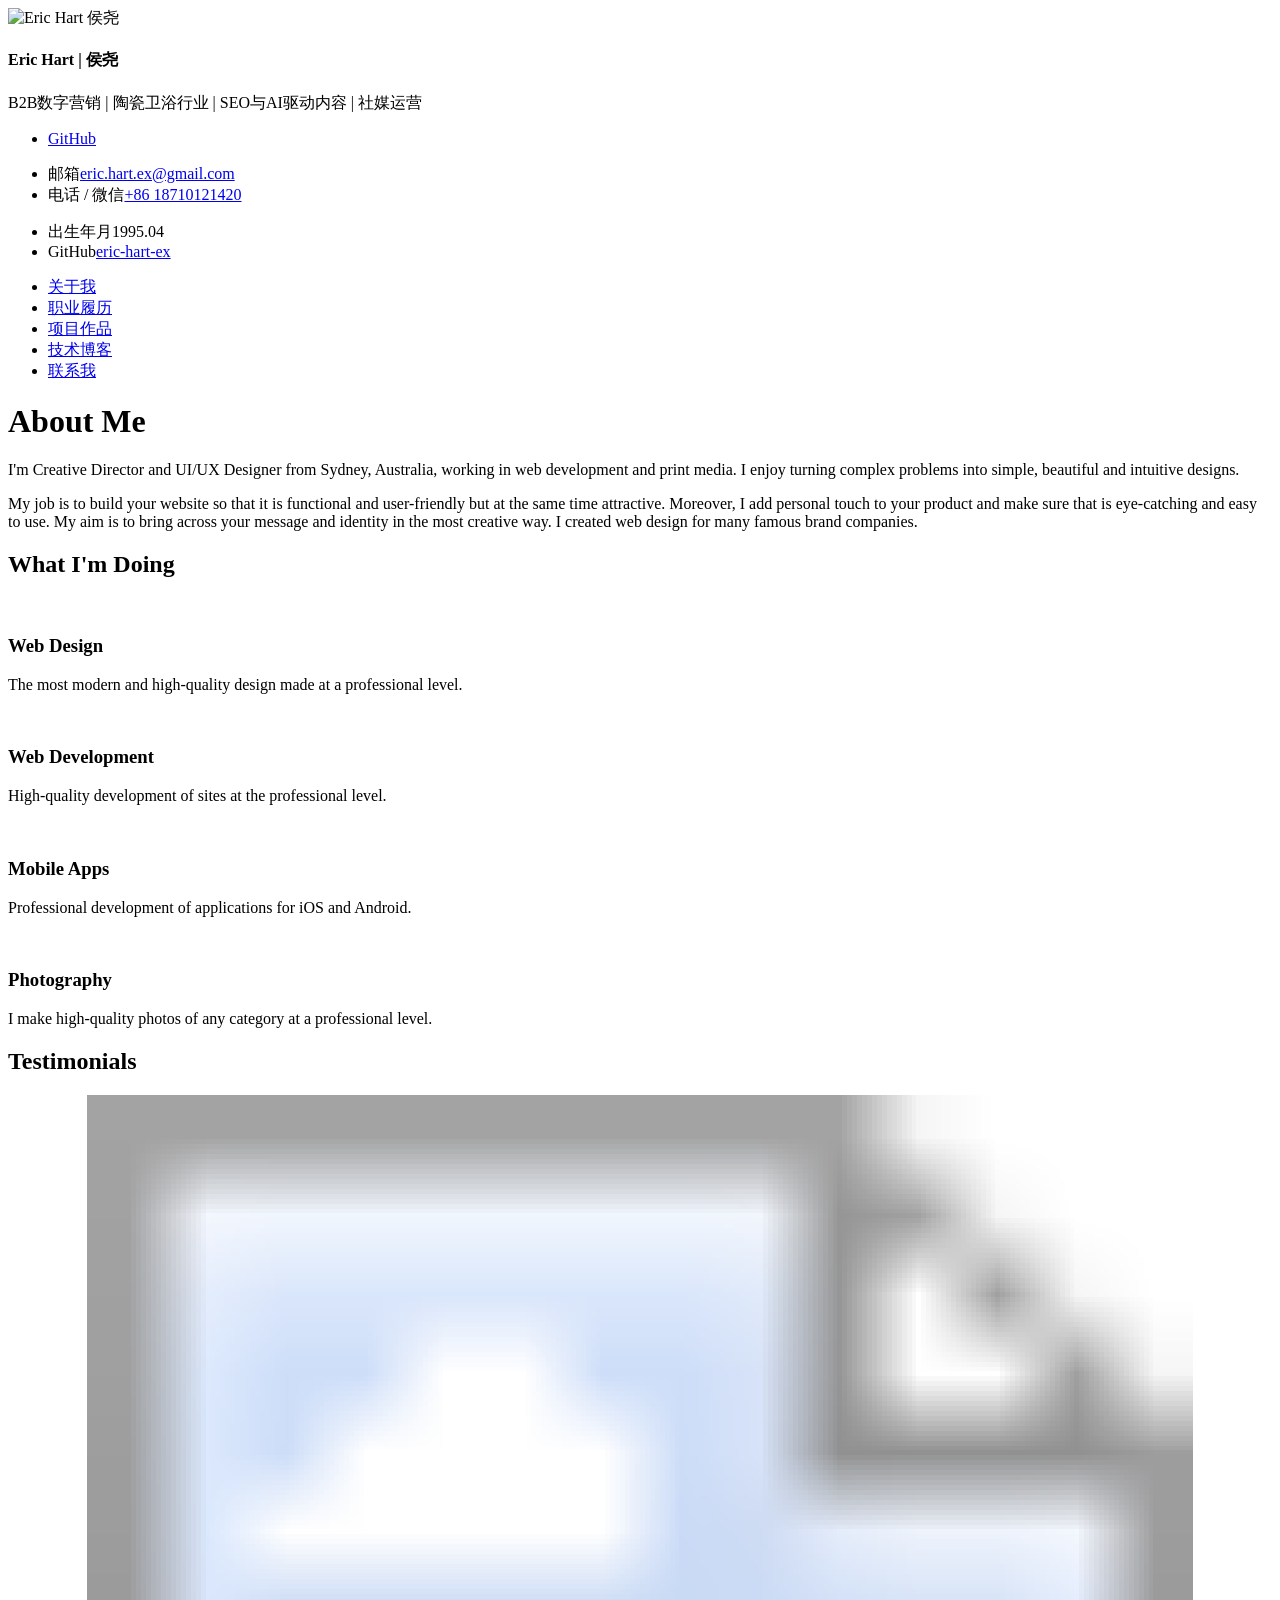
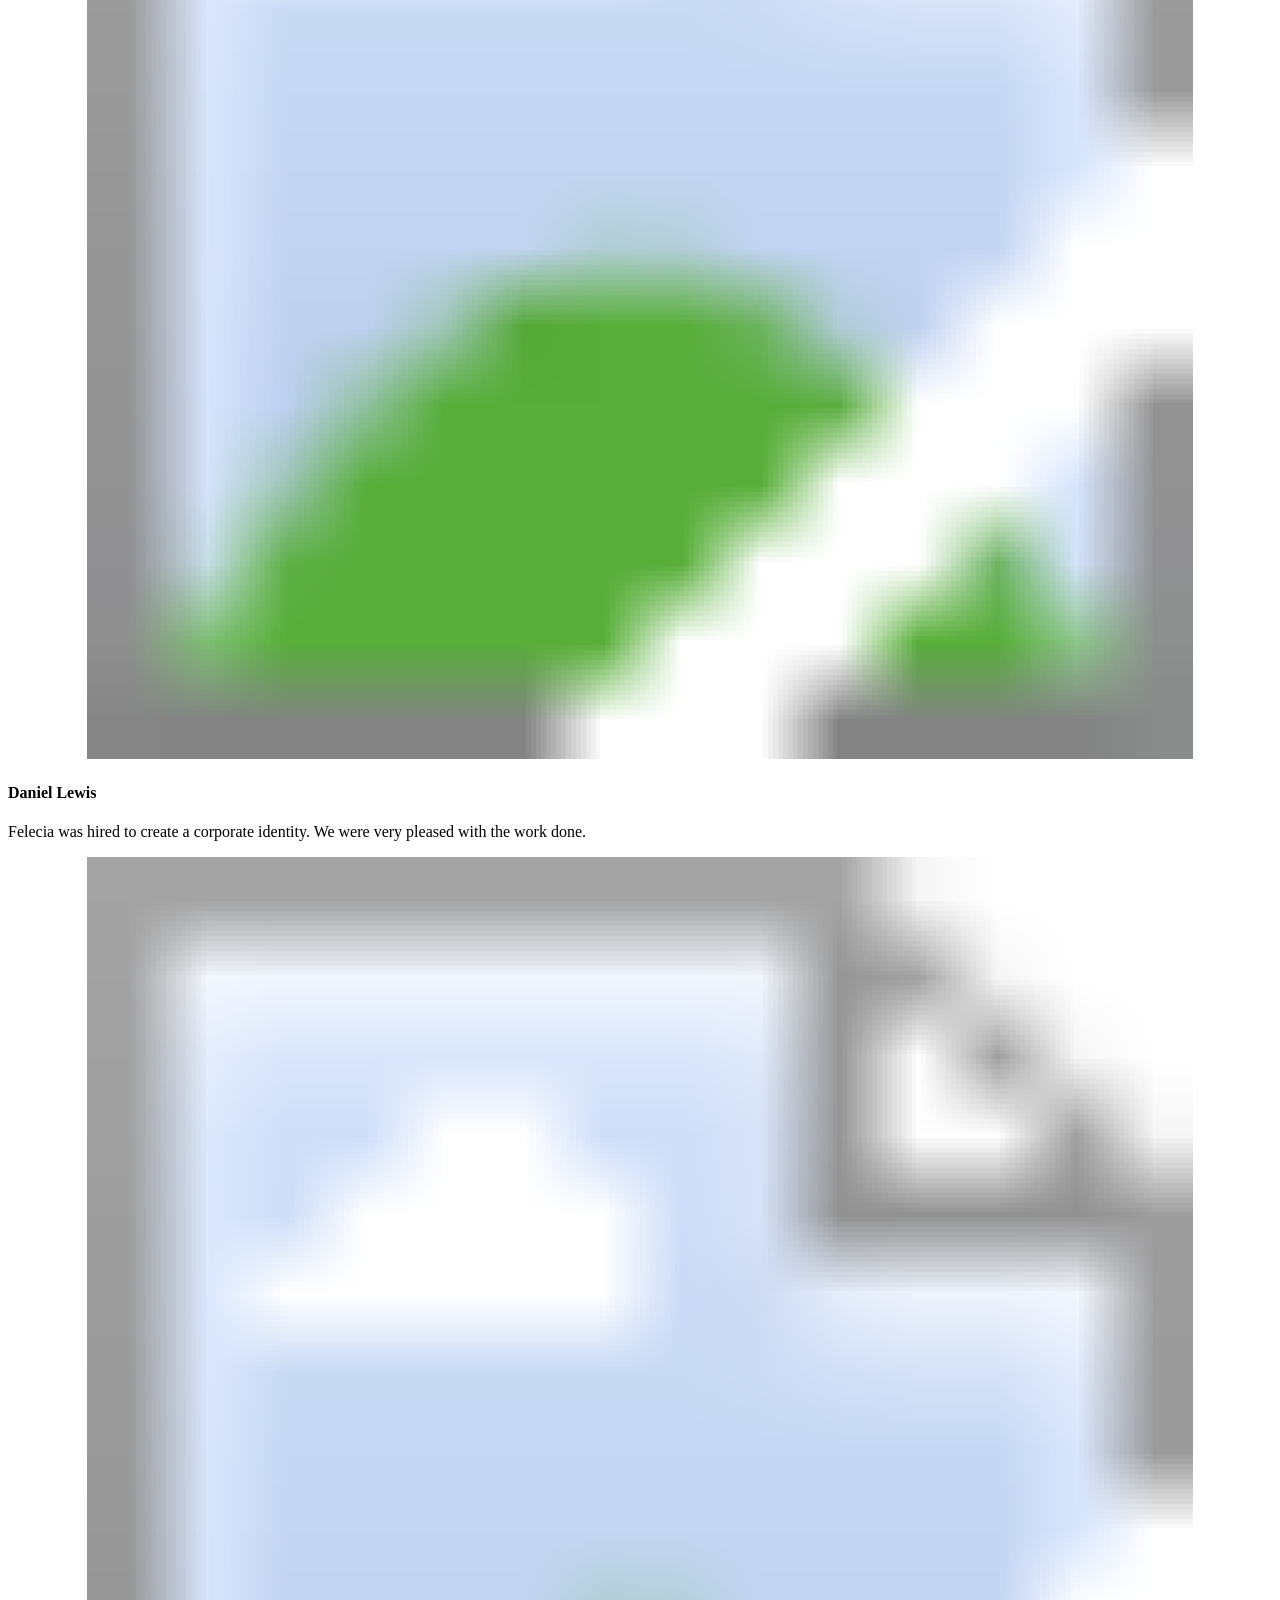
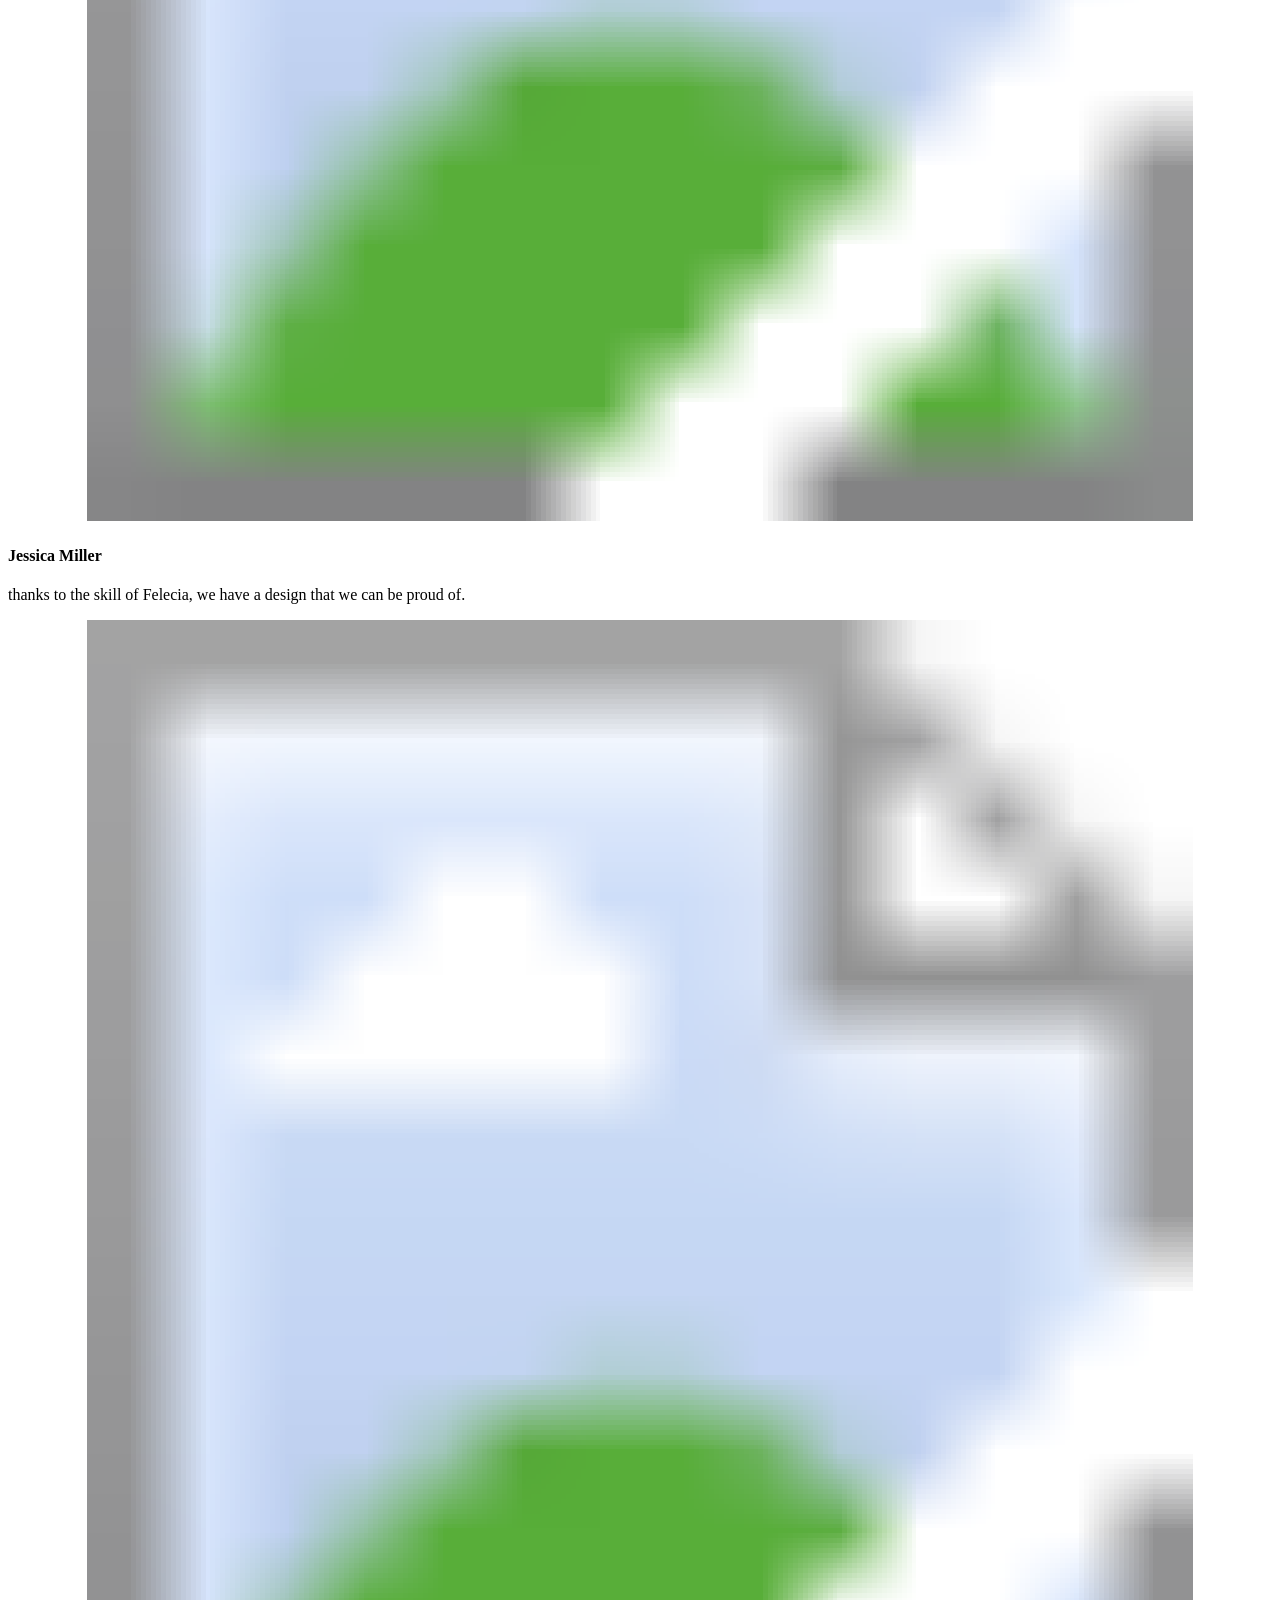
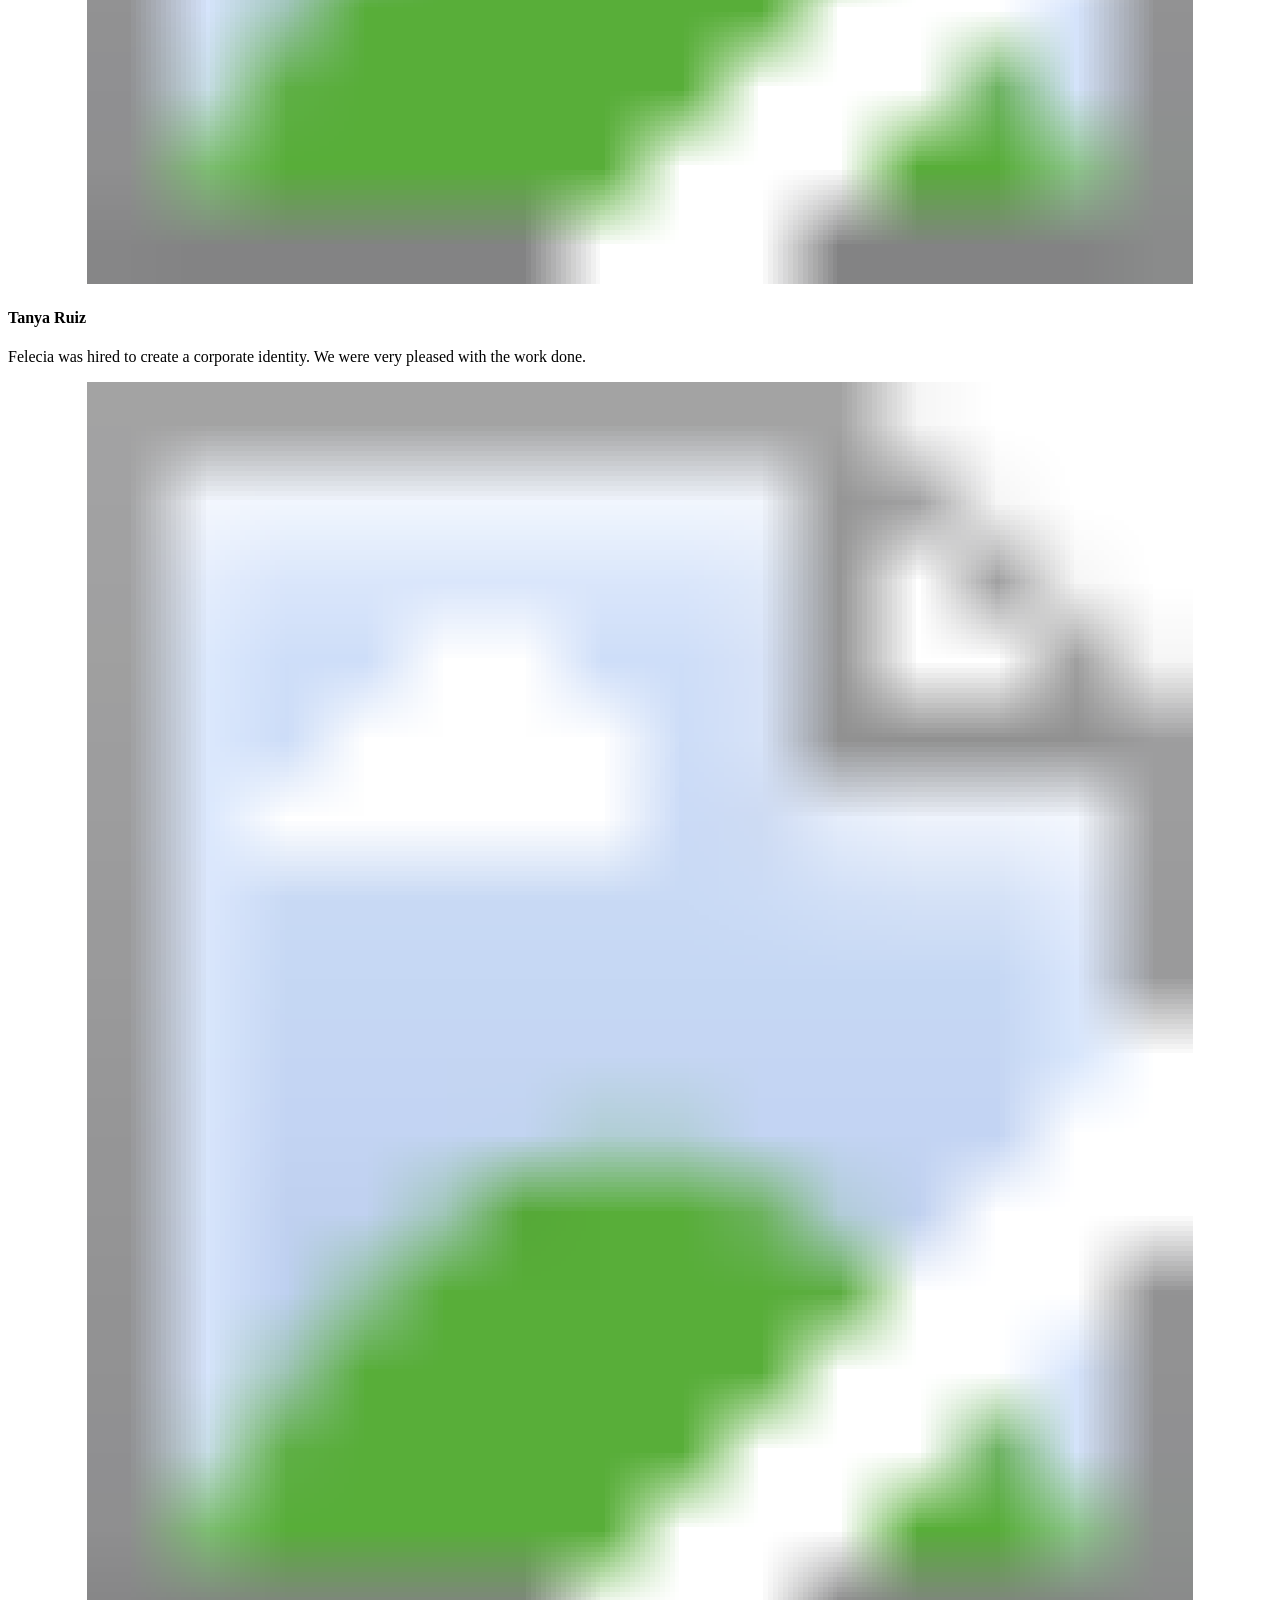
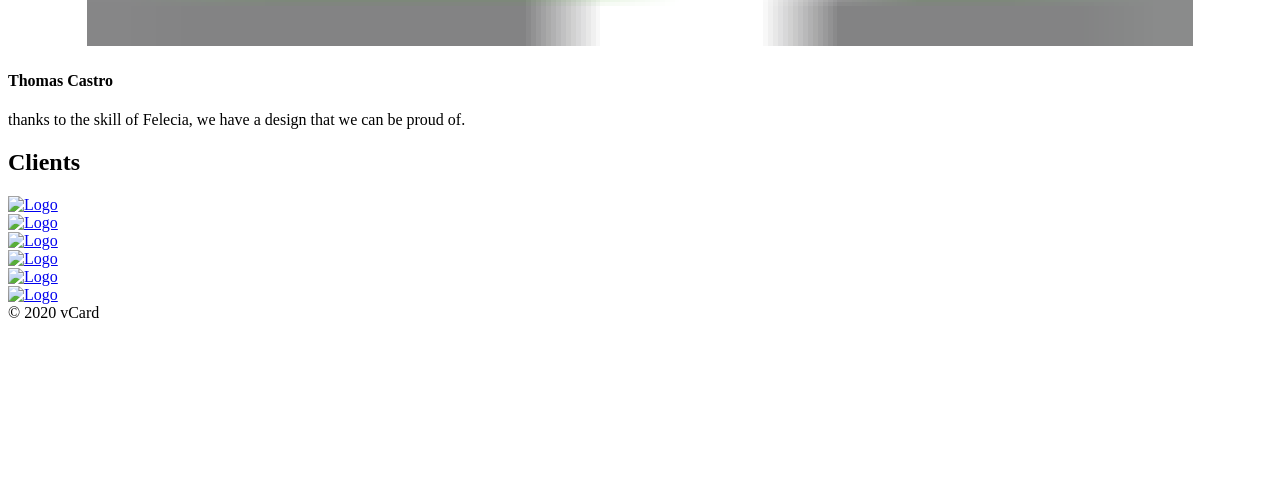
==== index.html @ fb70ca58 "Update public profile headline, phone/WeChat and birth month in index.html" ====
﻿<!DOCTYPE html>
<html lang="zh-CN">

<head>
    <meta charset="utf-8" />
    <title>关于我 | Eric Hart 侯尧</title>

	<!-- Meta Data -->
	<meta http-equiv="X-UA-Compatible" content="IE=edge">
	<meta name="viewport" content="width=device-width, initial-scale=1, shrink-to-fit=no">
	<meta name="format-detection" content="telephone=no"/>
    <meta name="format-detection" content="address=no"/>
    <meta name="author" content="Eric Hart 侯尧" />
    <meta name="description" content="Eric Hart（侯尧）个人职业网站，关注B2B数字营销、Google SEO、AI工具应用与项目实践。" />

    <!-- Twitter data -->
    <meta name="twitter:card" content="summary_large_image">
    <meta name="twitter:site" content="@ArtTemplates">
    <meta name="twitter:title" content="Eric Hart | 侯尧">
    <meta name="twitter:description" content="B2B数字营销、Google SEO与AI应用">
    <meta name="twitter:image" content="assets/images/social.jpg">

    <!-- Open Graph data -->
    <meta property="og:title" content="关于我 | Eric Hart 侯尧" />
    <meta property="og:type" content="website" />
    <meta property="og:url" content="your url website" />
    <meta property="og:image" content="assets/images/social.jpg" />
    <meta property="og:description" content="B2B数字营销、Google SEO与AI应用" />
    <meta property="og:site_name" content="Eric Hart | 侯尧" />

	<!-- Favicons -->
	<link rel="apple-touch-icon" sizes="144x144" href="assets/images/favicons/apple-touch-icon-144x144.png">
	<link rel="apple-touch-icon" sizes="114x114" href="assets/images/favicons/apple-touch-icon-114x114.png">
	<link rel="apple-touch-icon" sizes="72x72" href="assets/images/favicons/apple-touch-icon-72x72.png">
	<link rel="apple-touch-icon" sizes="57x57" href="assets/images/favicons/apple-touch-icon-57x57.png">
	<link rel="shortcut icon" href="assets/images/favicons/favicon.png" type="image/png">

    <!-- Styles -->
	<link rel="stylesheet" type="text/css" href="assets/styles/style.css"/>
    
    <link rel="stylesheet" type="text/css" href="assets/demo/style-demo.css"/>
	
</head>
<body>
    <!-- Preloader -->
    <div class="preloader">
	    <div class="preloader__wrap">
		    <div class="circle-pulse">
                <div class="circle-pulse__1"></div>
                <div class="circle-pulse__2"></div>
            </div>
		    <div class="preloader__progress"><span></span></div>
		</div>
	</div>

    <main class="main">
	    <!-- Header Image -->
		<div class="header-image">
		    <div class="js-parallax" style="background-image: url(assets/img/image_header.jpg);"></div>
		</div>
		
	    <div class="container gutter-top">
		    <!-- Header -->
		    <header class="header box">
<div class="header__left">
<div class="header__photo"><img class="header__photo-img" src="assets/img/main-photo.svg" alt="Eric Hart 侯尧"></div>
<div class="header__base-info">
<h4 class="title titl--h4">Eric Hart | 侯尧</h4>
<div class="status">B2B数字营销 | 陶瓷卫浴行业 | SEO与AI驱动内容 | 社媒运营</div>
<ul class="header__social"><li><a href="https://github.com/eric-hart-ex" aria-label="GitHub">GitHub</a></li></ul>
</div></div>
<div class="header__right">
<ul class="header__contact"><li><span class="overhead">邮箱</span><a href="mailto:eric.hart.ex@gmail.com">eric.hart.ex@gmail.com</a></li><li><span class="overhead">电话 / 微信</span><a href="tel:+8618710121420">+86 18710121420</a></li></ul>
<ul class="header__contact"><li><span class="overhead">出生年月</span>1995.04</li><li><span class="overhead">GitHub</span><a href="https://github.com/eric-hart-ex">eric-hart-ex</a></li></ul>
</div>
</header>
			
		    <div class="row sticky-parent">
			    <!-- Sidebar nav -->
                <aside class="col-12 col-md-12 col-lg-2">
				    <div class="sidebar box sticky-column">
	                    <ul class="nav">
<li class="nav__item"><a class="active" href="index.html"><i class="icon-user"></i>关于我</a></li>
<li class="nav__item"><a href="resume.html"><i class="icon-file-text"></i>职业履历</a></li>
<li class="nav__item"><a href="works.html"><i class="icon-codesandbox"></i>项目作品</a></li>
<li class="nav__item"><a href="blog.html"><i class="icon-book-open"></i>技术博客</a></li>
<li class="nav__item"><a href="contact.html"><i class="icon-book"></i>联系我</a></li>
</ul>
					</div>
		        </aside>
		        
				<!-- Content -->
		        <div class="col-12 col-md-12 col-lg-10">
				    <div class="box box-content">
					    <!-- About -->
						<div class="pb-0 pb-sm-2">
		                    <h1 class="title title--h1 first-title title__separate">About Me</h1>
						    <p>I'm Creative Director and UI/UX Designer from Sydney, Australia, working in web development and print media. I enjoy turning complex problems into simple, beautiful and intuitive designs.</p>
                            <p>My job is to build your website so that it is functional and user-friendly but at the same time attractive. Moreover, I add personal touch to your product and make sure that is eye-catching and easy to use. My aim is to bring across your message and identity in the most creative way. I created web design for many famous brand companies.</p>
					    </div>
						
						<!-- What -->
						<div class="mt-1">
						    <h2 class="title title--h3">What I'm Doing</h2>
							<div class="row">
							    <!-- Case Item -->
							    <div class="col-12 col-lg-6">
							        <div class="case-item">
									    <img class="case-item__icon" src="assets/icons/icon-design.svg" alt="" />
										<div>
									        <h3 class="title title--h4">Web Design</h3>
										    <p class="case-item__caption">The most modern and high-quality design made at a professional level.</p>
										</div>	
									</div>
								</div>
								
								<!-- Case Item -->
								<div class="col-12 col-lg-6">
							        <div class="case-item">
									    <img class="case-item__icon" src="assets/icons/icon-dev.svg" alt="" />
										<div>
									        <h3 class="title title--h4">Web Development</h3>
										    <p class="case-item__caption">High-quality development of sites at the professional level.</p>
										</div>
									</div>
								</div>
								
								<!-- Case Item -->
								<div class="col-12 col-lg-6">
								    <div class="case-item">
								        <img class="case-item__icon" src="assets/icons/icon-app.svg" alt="" />
										<div>
								            <h3 class="title title--h4">Mobile Apps</h3>
									        <p class="case-item__caption">Professional development of applications for iOS and Android.</p>
										</div>
								   </div>
								</div>
								
								<!-- Case Item -->
								<div class="col-12 col-lg-6">
								    <div class="case-item">
									    <img class="case-item__icon" src="assets/icons/icon-photo.svg" alt="" />
										<div>
									        <h3 class="title title--h4">Photography</h3>
										    <p class="case-item__caption">I make high-quality photos of any category at a professional level.</p>
										</div>
									</div>
								</div>
							</div>	
						</div>
						
						<!-- Testimonials -->
						<div class="mt-2">
						    <h2 class="title title--h3">Testimonials</h2>
						    <div class="swiper-container js-carousel-review">
                                <div class="swiper-wrapper">
								    <!-- Item review -->
                                    <div class="swiper-slide review-item">
										<svg class="avatar avatar--80" viewBox="0 0 84 84">
                                            <g class="avatar__hexagon">
                                                <image xlink:href="assets/img/avatar-2.jpg" height="100%" width="100%" />
                                            </g>
                                        </svg>
										<div class="review-item__textbox">
											<h4 class="title title--h5">Daniel Lewis</h4>
											<p class="review-item__caption">Felecia was hired to create a corporate identity. We were very pleased with the work done.</p>
									    </div>
									</div>
									
									<!-- Item review -->
                                    <div class="swiper-slide review-item">
										<svg class="avatar avatar--80" viewBox="0 0 84 84">
                                            <g class="avatar__hexagon">
                                                <image xlink:href="assets/img/avatar-3.jpg" height="100%" width="100%" />
                                            </g>
                                        </svg>
										<div class="review-item__textbox">
											<h4 class="title title--h5">Jessica Miller</h4>
											<p class="review-item__caption">thanks to the skill of Felecia, we have a design that we can be proud of.</p>
										</div>
									</div>
									
									<!-- Item review -->
                                    <div class="swiper-slide review-item">
										<svg class="avatar avatar--80" viewBox="0 0 84 84">
                                            <g class="avatar__hexagon">
                                                <image xlink:href="assets/img/avatar-4.jpg" height="100%" width="100%" />
                                            </g>
                                        </svg>
										<div class="review-item__textbox">
											<h4 class="title title--h5">Tanya Ruiz</h4>
											<p class="review-item__caption">Felecia was hired to create a corporate identity. We were very pleased with the work done.</p>
										</div>
									</div>
									
									<!-- Item review -->
                                    <div class="swiper-slide review-item">
										<svg class="avatar avatar--80" viewBox="0 0 84 84">
                                            <g class="avatar__hexagon">
                                                <image xlink:href="assets/img/avatar-5.jpg" height="100%" width="100%" />
                                            </g>
                                        </svg>
										<div class="review-item__textbox">
											<h4 class="title title--h5">Thomas Castro</h4>
											<p class="review-item__caption">thanks to the skill of Felecia, we have a design that we can be proud of.</p>
										</div>
									</div>
                                </div>
    
                                <div class="swiper-pagination"></div>
                            </div>
						</div>
						
						<!-- Clients -->
						<div class="mt-4">
						    <h2 class="title title--h3">Clients</h2>
							
							<div class="swiper-container js-carousel-clients">
                                <div class="swiper-wrapper">
								    <!-- Item client -->
                                    <div class="swiper-slide">
									    <a href="#"><img src="assets/img/logo-1.svg" alt="Logo" /></a>
									</div>
									
								    <!-- Item client -->
                                    <div class="swiper-slide">
									    <a href="#"><img src="assets/img/logo-2.svg" alt="Logo" /></a>
									</div>

								    <!-- Item client -->
                                    <div class="swiper-slide">
									    <a href="#"><img src="assets/img/logo-3.svg" alt="Logo" /></a>
									</div>

								    <!-- Item client -->
                                    <div class="swiper-slide">
									    <a href="#"><img src="assets/img/logo-4.svg" alt="Logo" /></a>
									</div>
									
								    <!-- Item client -->
                                    <div class="swiper-slide">
									    <a href="#"><img src="assets/img/logo-1.svg" alt="Logo" /></a>
									</div>
									
									<!-- Item client -->
                                    <div class="swiper-slide">
									    <a href="#"><img src="assets/img/logo-2.svg" alt="Logo" /></a>
									</div>
								</div>
								
								<div class="swiper-pagination"></div>
							</div>
						</div>
					</div>
					
					<!-- Footer -->
					<footer class="footer">© 2020 vCard</footer>
		        </div>
			</div>
		</div>	
    </main>

    <!-- SVG masks -->
    <svg class="svg-defs">
        <clipPath id="avatar-box">
            <path d="M1.85379 38.4859C2.9221 18.6653 18.6653 2.92275 38.4858 1.85453 56.0986.905299 77.2792 0 94 0c16.721 0 37.901.905299 55.514 1.85453 19.821 1.06822 35.564 16.81077 36.632 36.63137C187.095 56.0922 188 77.267 188 94c0 16.733-.905 37.908-1.854 55.514-1.068 19.821-16.811 35.563-36.632 36.631C131.901 187.095 110.721 188 94 188c-16.7208 0-37.9014-.905-55.5142-1.855-19.8205-1.068-35.5637-16.81-36.63201-36.631C.904831 131.908 0 110.733 0 94c0-16.733.904831-37.9078 1.85379-55.5141z"/>
        </clipPath>
        <clipPath id="avatar-hexagon">
             <path d="M0 27.2891c0-4.6662 2.4889-8.976 6.52491-11.2986L31.308 1.72845c3.98-2.290382 8.8697-2.305446 12.8637-.03963l25.234 14.31558C73.4807 18.3162 76 22.6478 76 27.3426V56.684c0 4.6805-2.5041 9.0013-6.5597 11.3186L44.4317 82.2915c-3.9869 2.278-8.8765 2.278-12.8634 0L6.55974 68.0026C2.50414 65.6853 0 61.3645 0 56.684V27.2891z"/>
        </clipPath>		
    </svg>
	
    <div class="back-to-top"></div>
    
	 
	
	<!-- JavaScripts -->
	<script src="assets/js/jquery-3.4.1.min.js"></script>
	<script src="assets/js/plugins.min.js"></script>
    <script src="assets/js/common.js"></script>
	
	<script src="assets/demo/plugins-demo.js"></script>
</body>
</html>
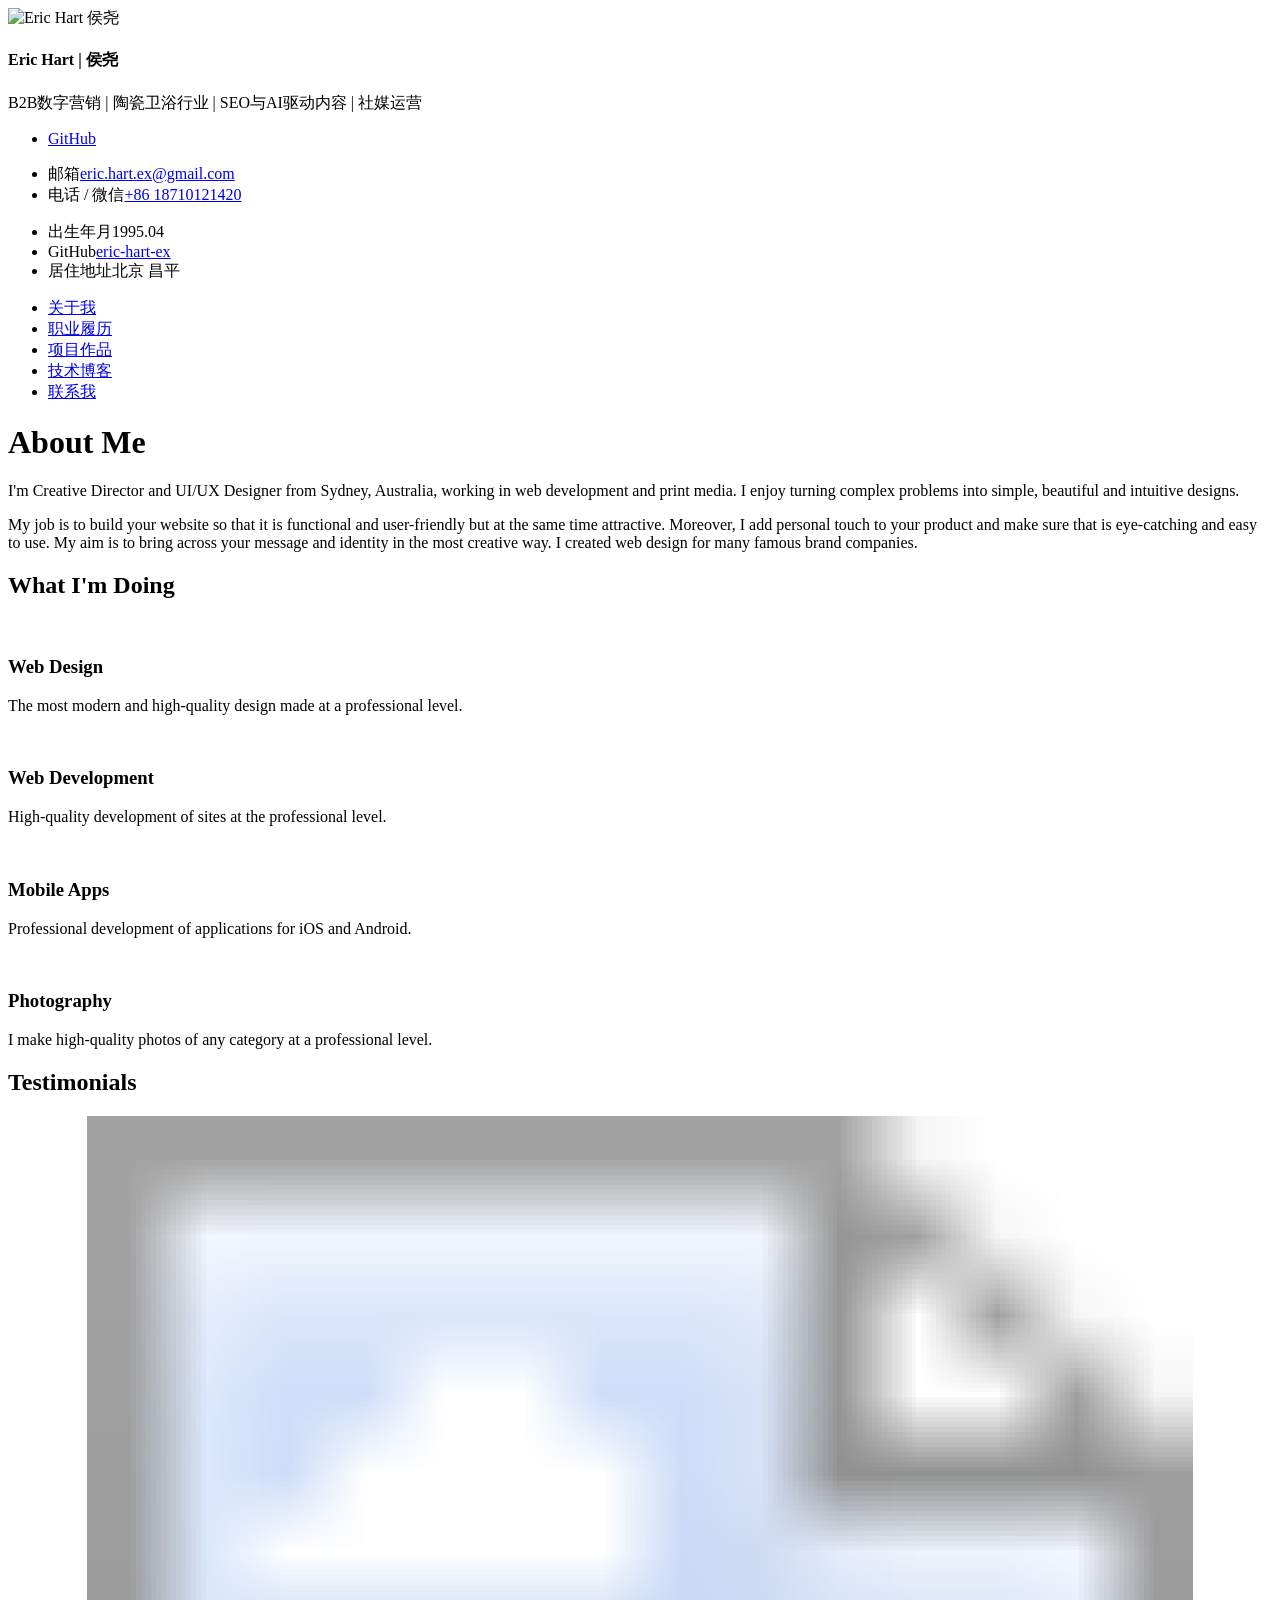
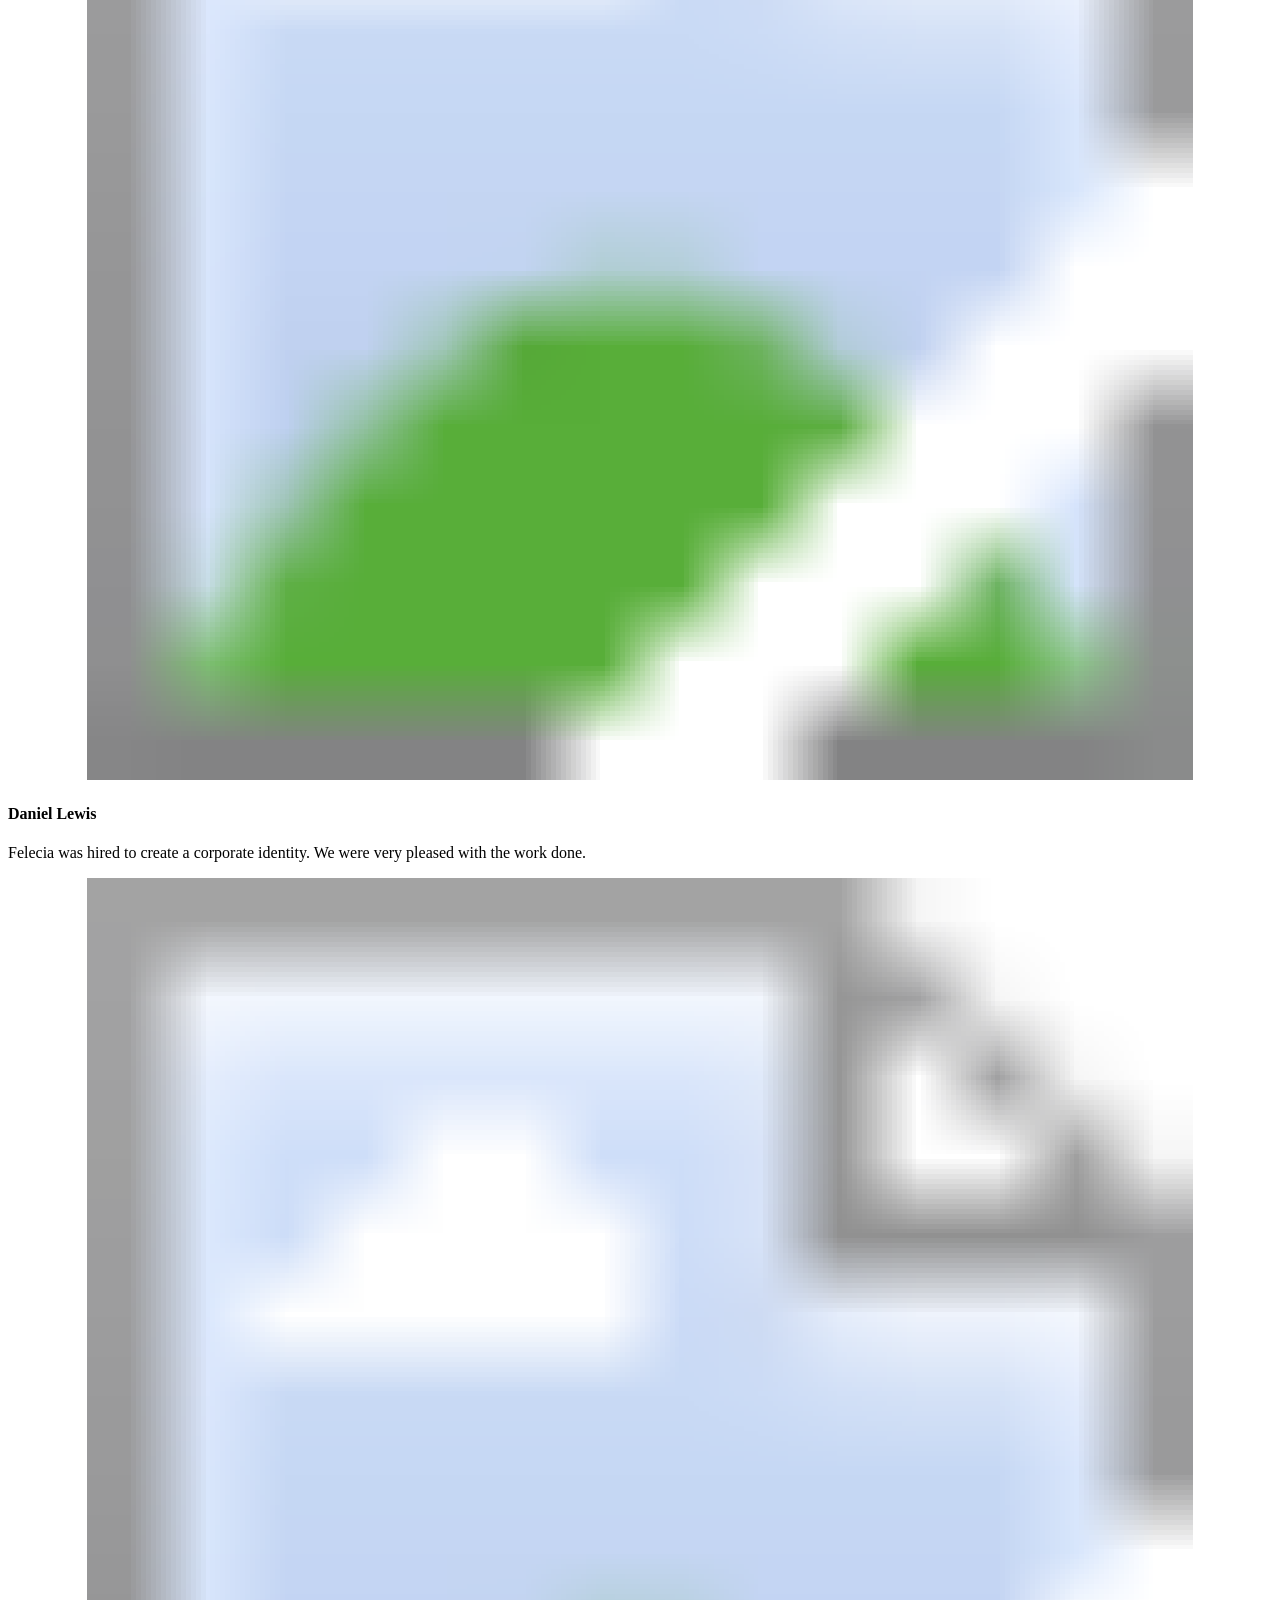
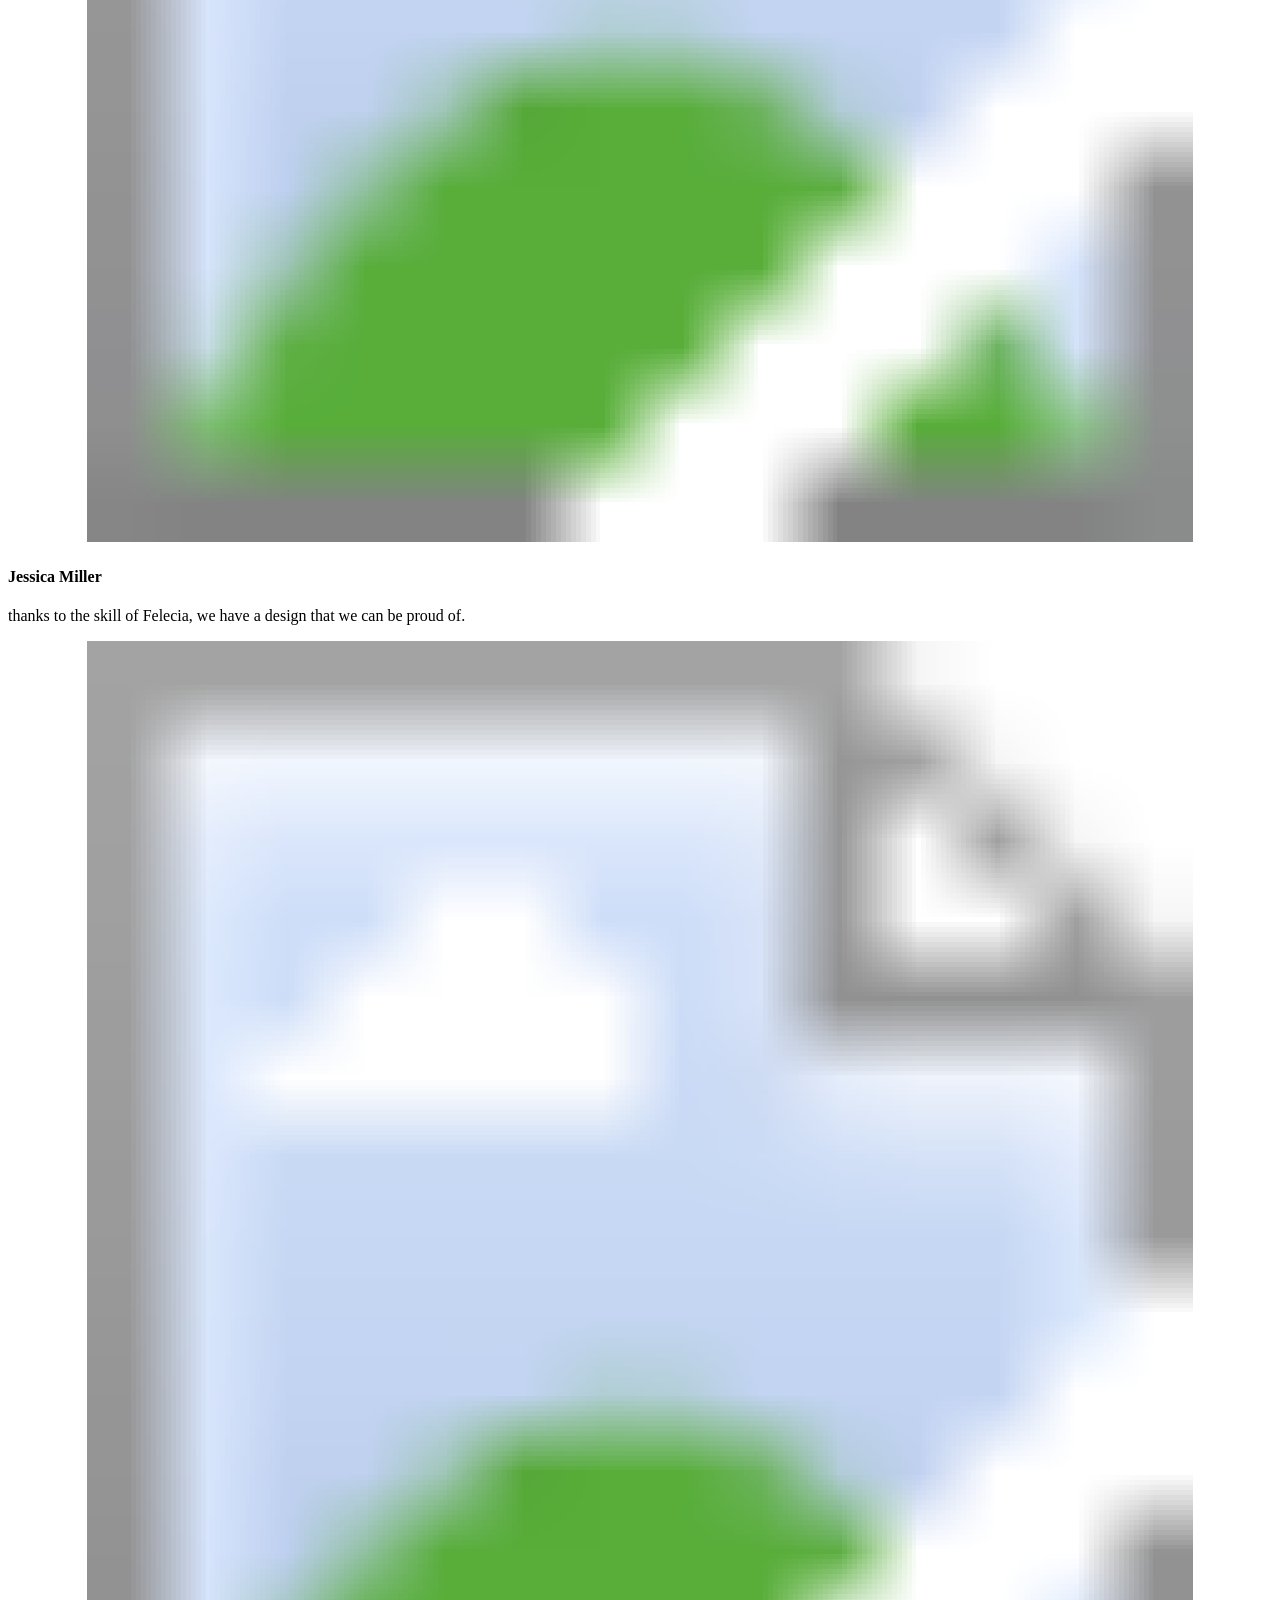
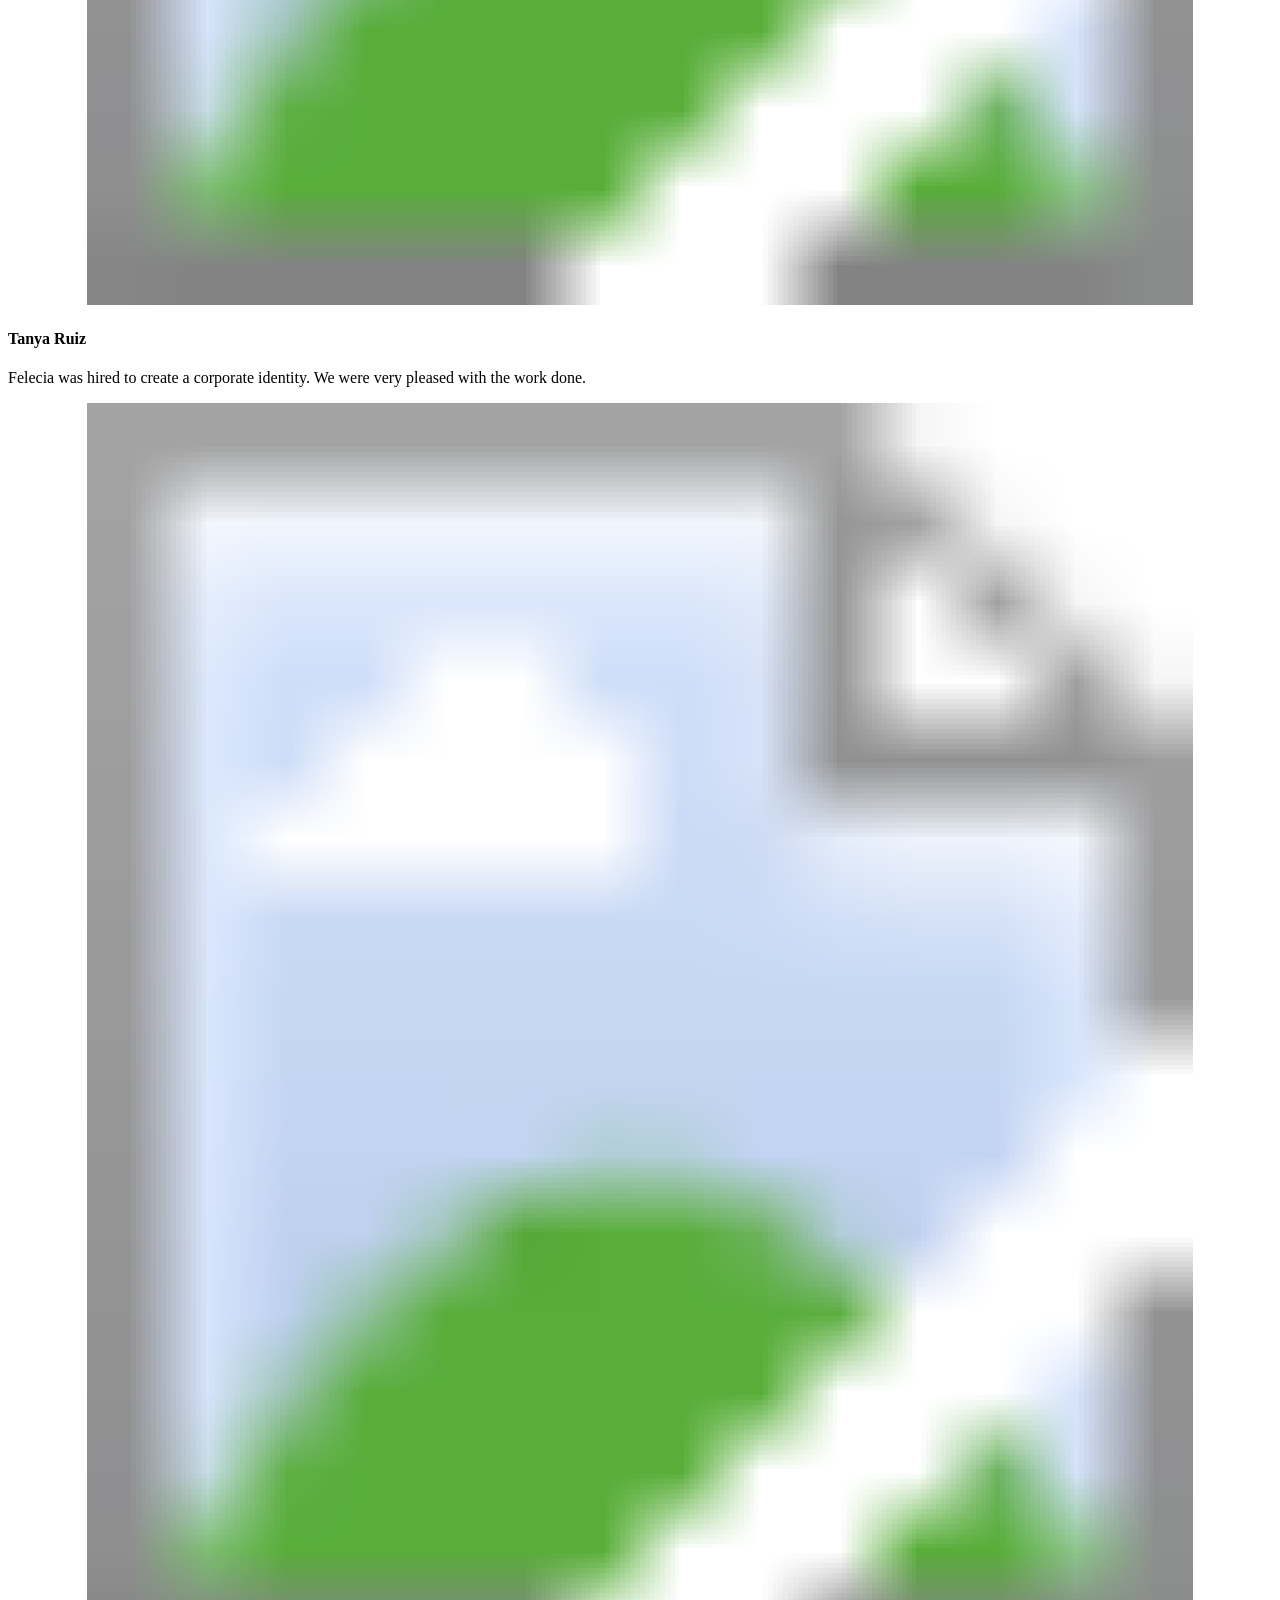
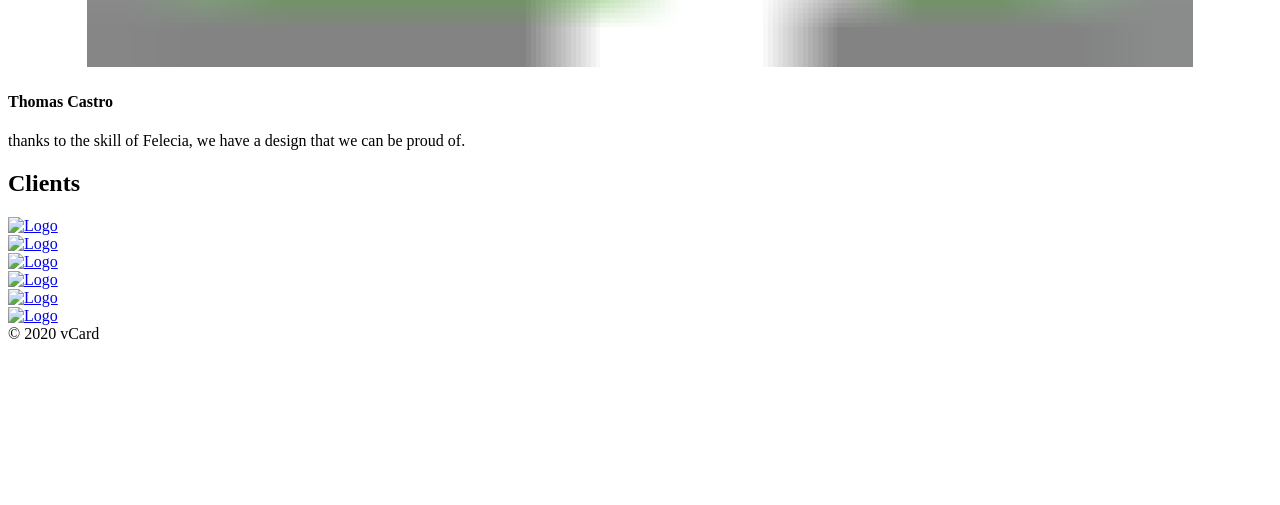
==== commit eba9001d: "Add Beijing Changping address to all page headers" ====
--- a/index.html
+++ b/index.html
@@ -71,7 +71,7 @@
 </div></div>
 <div class="header__right">
 <ul class="header__contact"><li><span class="overhead">邮箱</span><a href="mailto:eric.hart.ex@gmail.com">eric.hart.ex@gmail.com</a></li><li><span class="overhead">电话 / 微信</span><a href="tel:+8618710121420">+86 18710121420</a></li></ul>
-<ul class="header__contact"><li><span class="overhead">出生年月</span>1995.04</li><li><span class="overhead">GitHub</span><a href="https://github.com/eric-hart-ex">eric-hart-ex</a></li></ul>
+<ul class="header__contact"><li><span class="overhead">出生年月</span>1995.04</li><li><span class="overhead">GitHub</span><a href="https://github.com/eric-hart-ex">eric-hart-ex</a></li><li><span class="overhead">居住地址</span>北京 昌平</li></ul>
 </div>
 </header>
 			
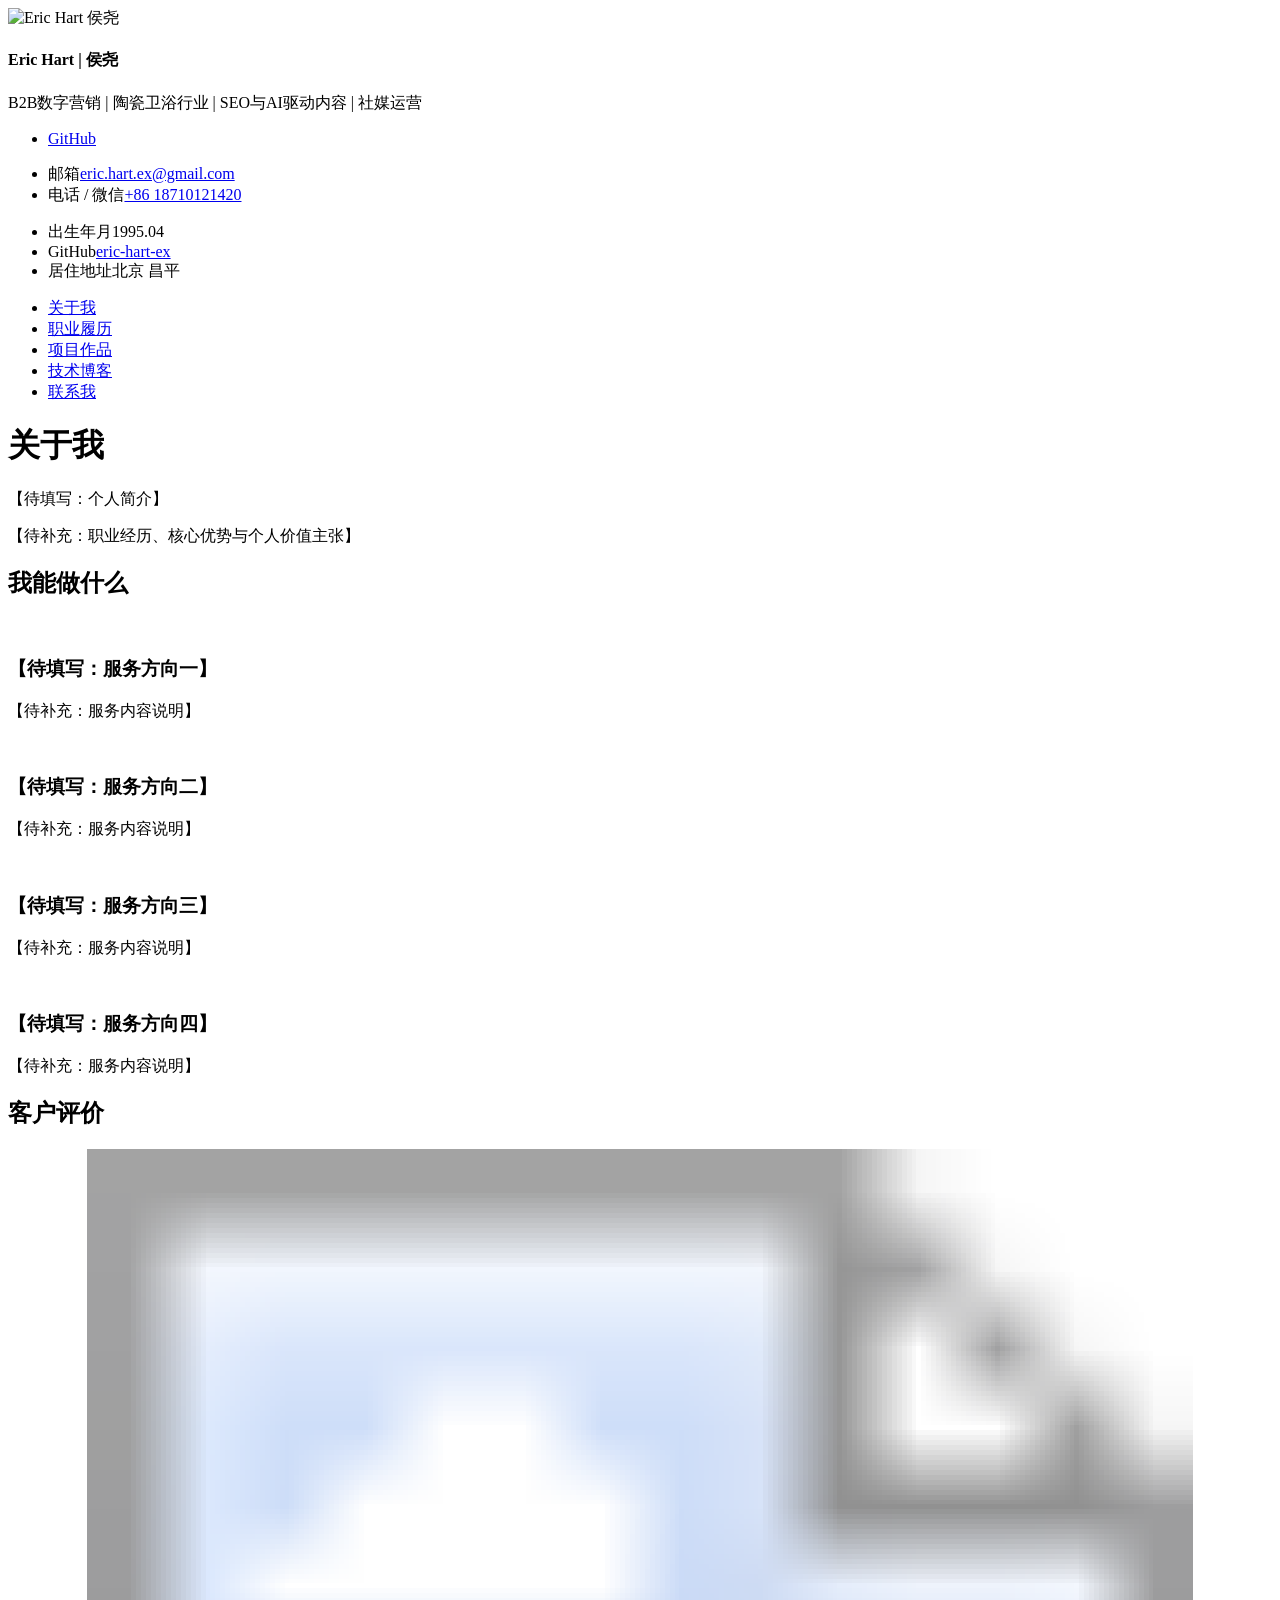
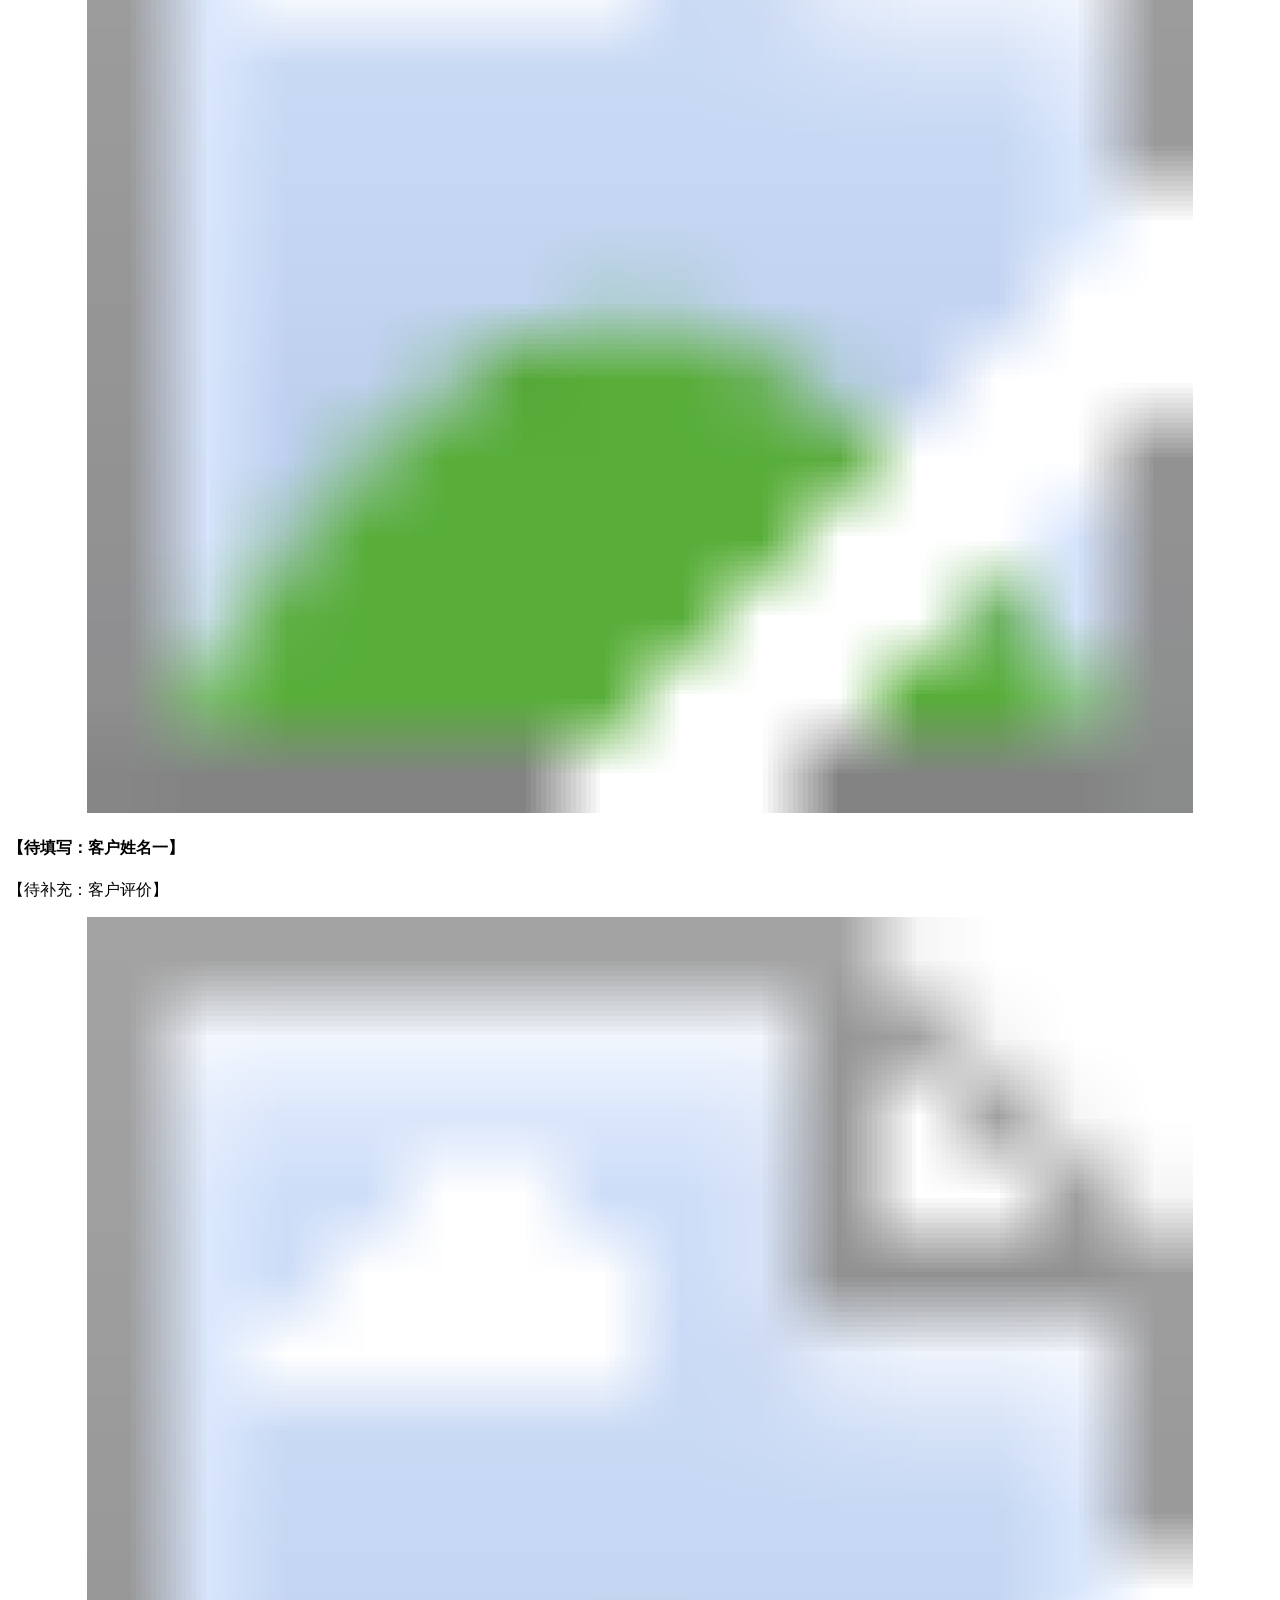
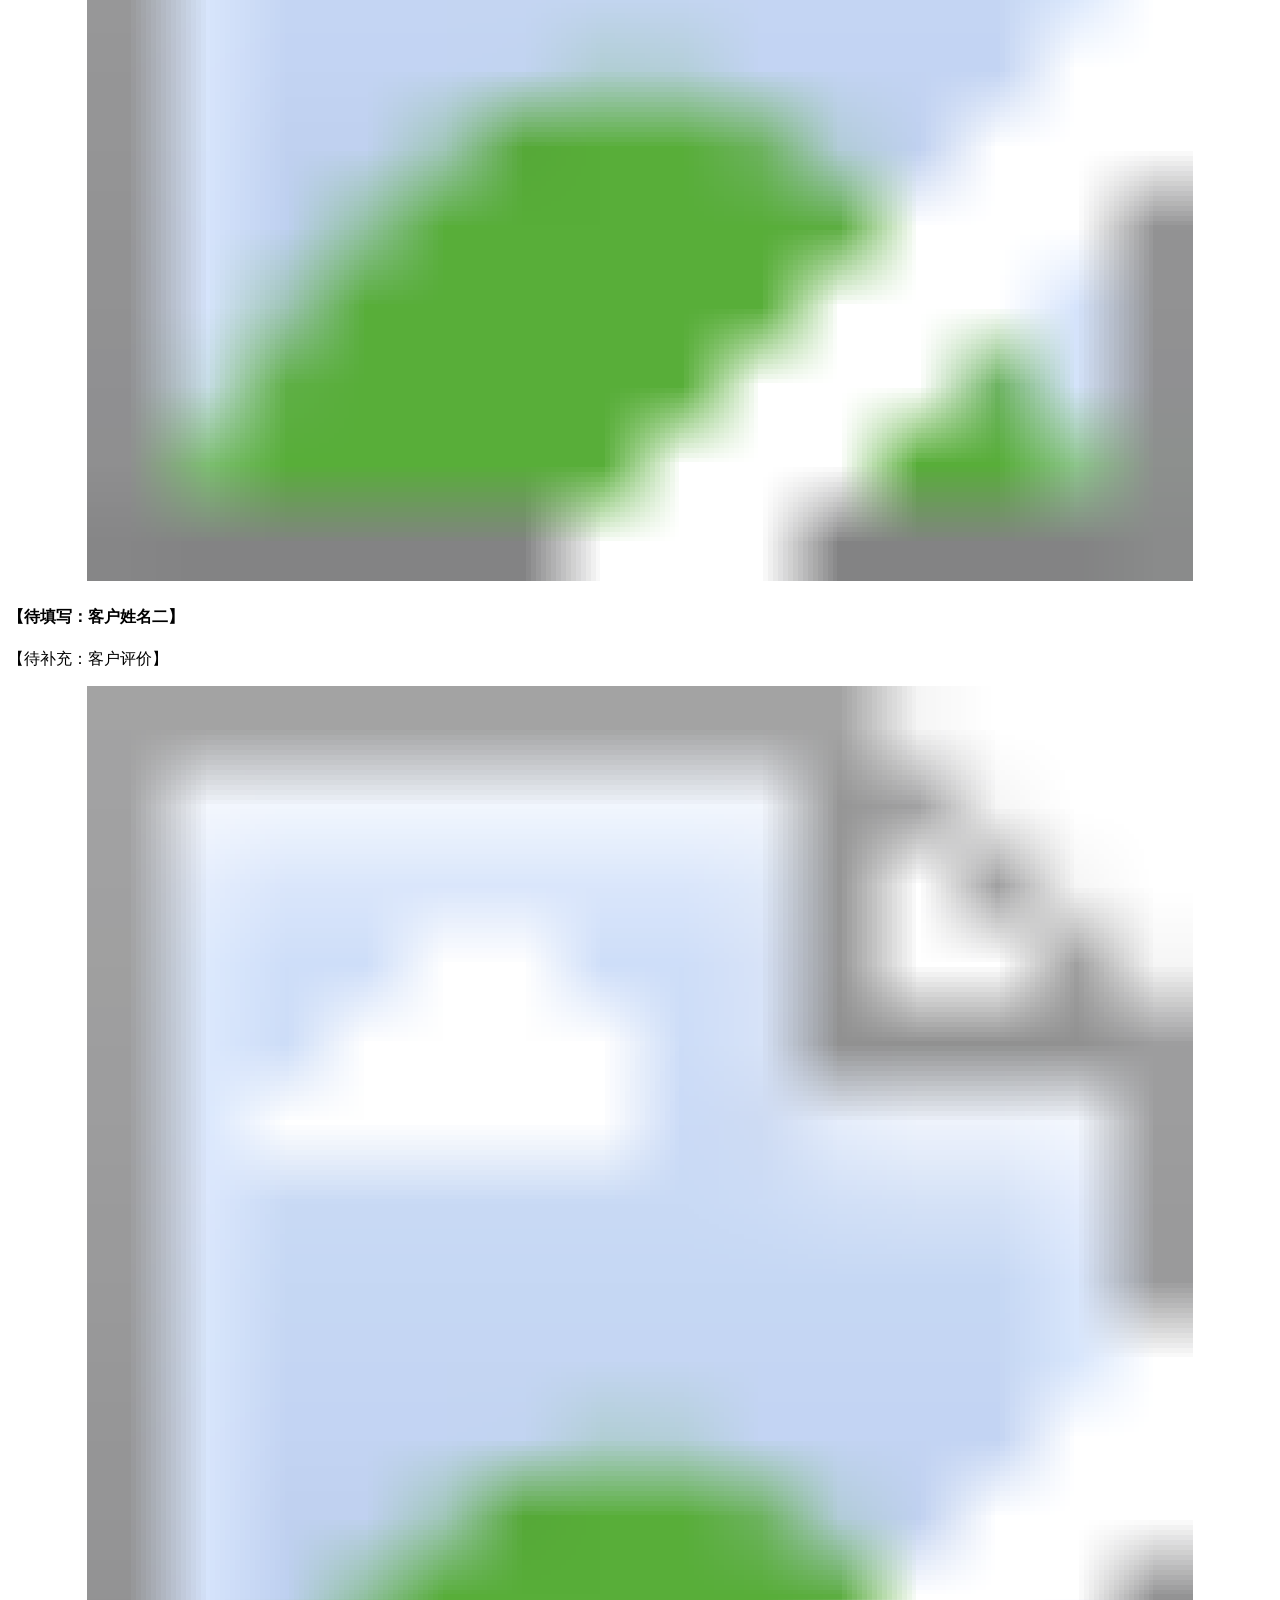
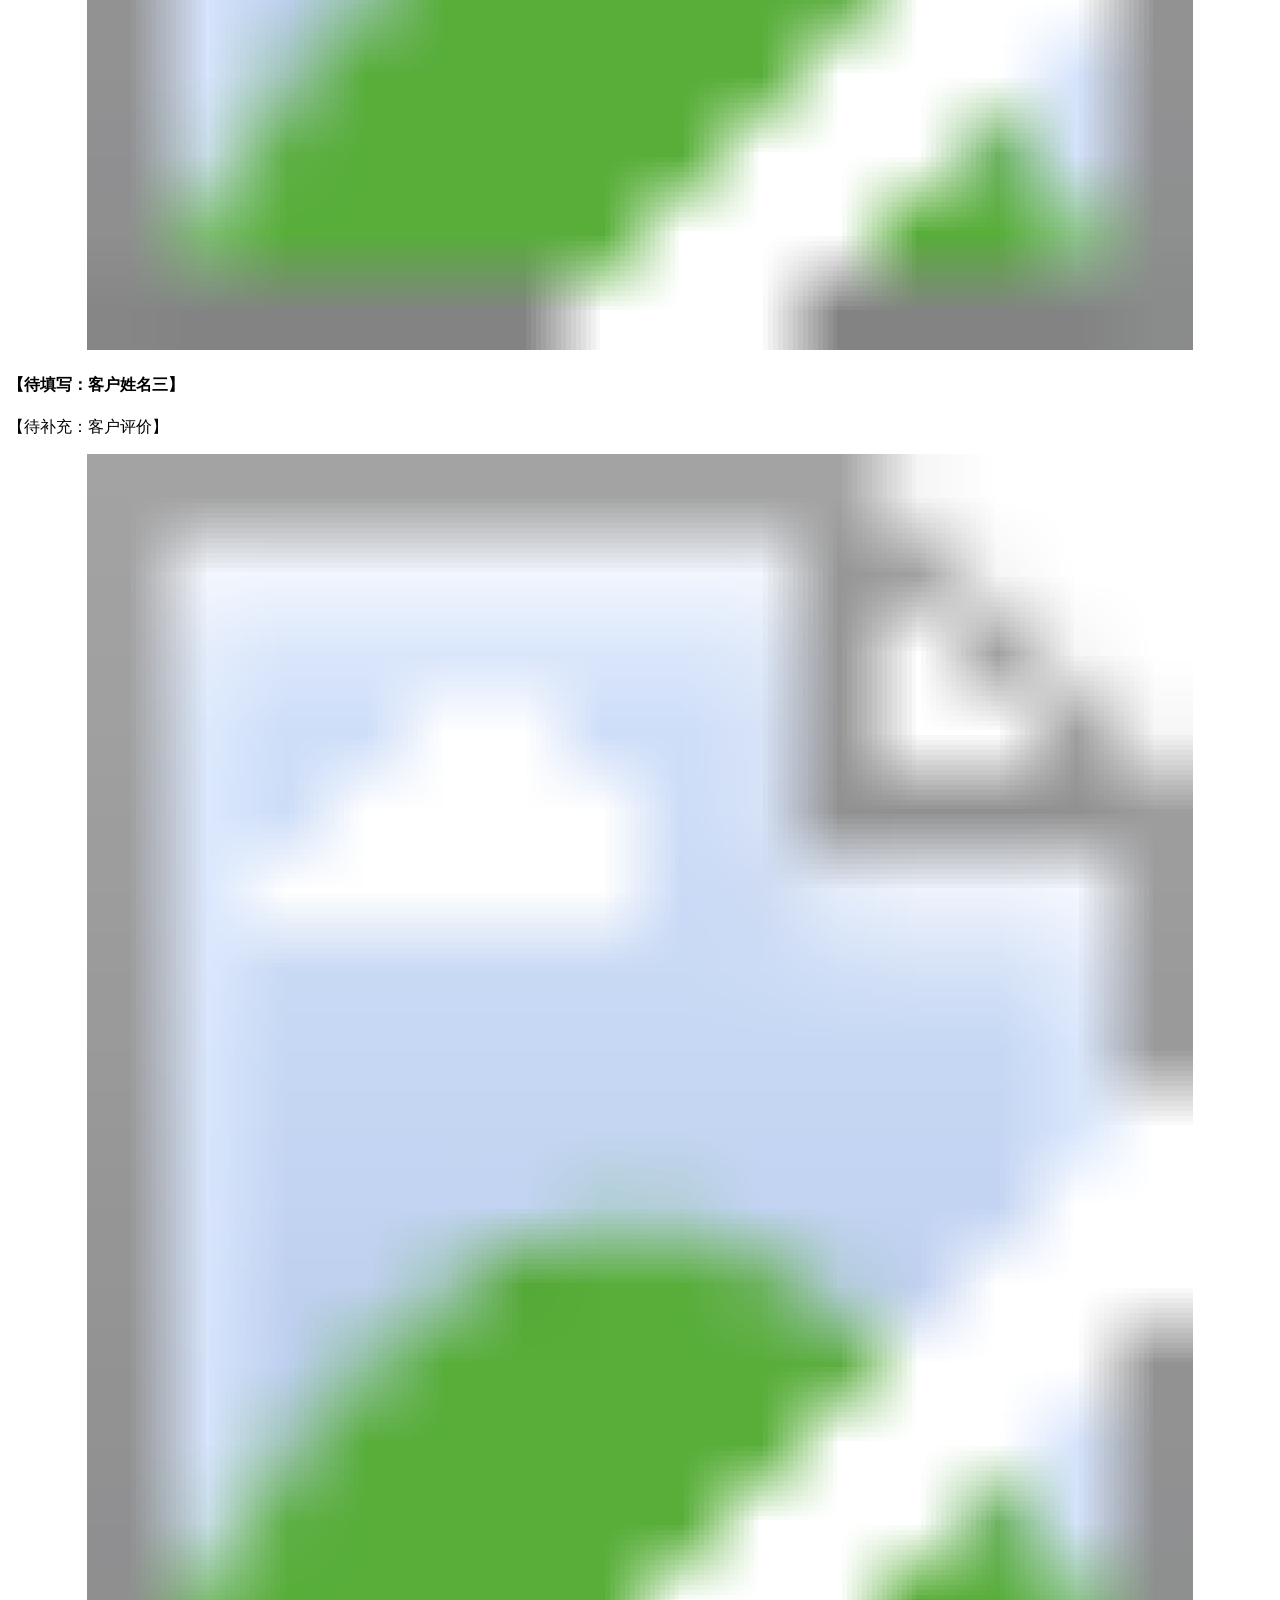
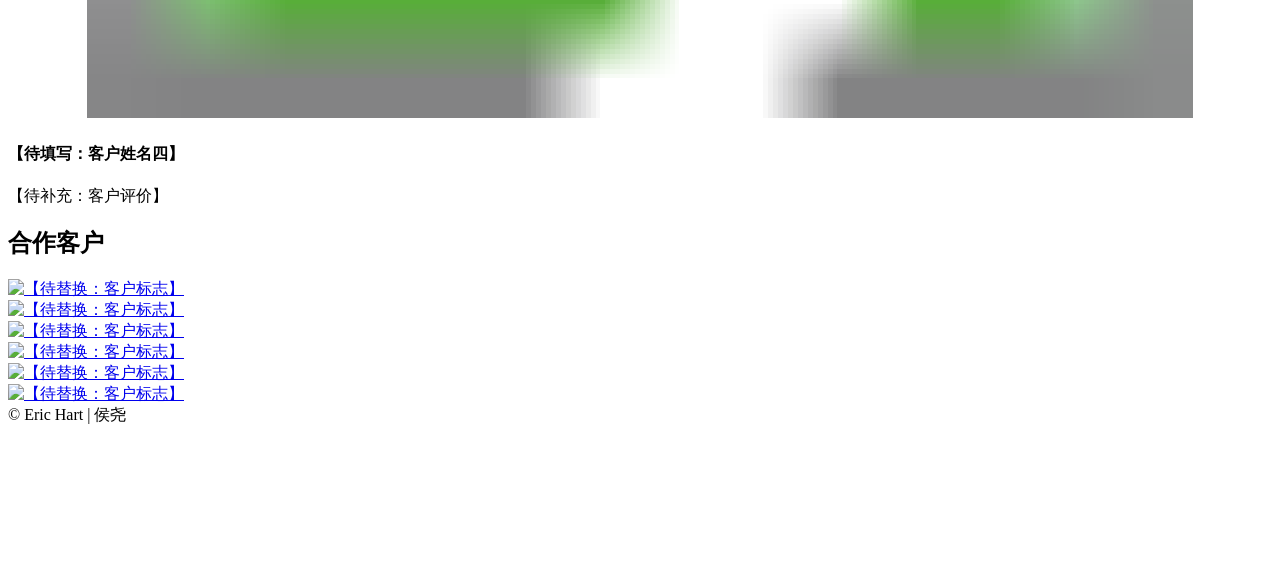
==== commit c748a417: "Localize vCard pages and replace template claims with placeholders" ====
--- a/index.html
+++ b/index.html
@@ -1,4 +1,4 @@
-﻿<!DOCTYPE html>
+<!DOCTYPE html>
 <html lang="zh-CN">
 
 <head>
@@ -15,17 +15,17 @@
 
     <!-- Twitter data -->
     <meta name="twitter:card" content="summary_large_image">
-    <meta name="twitter:site" content="@ArtTemplates">
+    <meta name="twitter:site" content="">
     <meta name="twitter:title" content="Eric Hart | 侯尧">
-    <meta name="twitter:description" content="B2B数字营销、Google SEO与AI应用">
+    <meta name="twitter:description" content="B2B数字营销 | 陶瓷卫浴行业 | SEO与AI驱动内容 | 社媒运营">
     <meta name="twitter:image" content="assets/images/social.jpg">
 
     <!-- Open Graph data -->
     <meta property="og:title" content="关于我 | Eric Hart 侯尧" />
     <meta property="og:type" content="website" />
-    <meta property="og:url" content="your url website" />
+    <meta property="og:url" content="https://eric-hart-ex.github.io/" /> 
     <meta property="og:image" content="assets/images/social.jpg" />
-    <meta property="og:description" content="B2B数字营销、Google SEO与AI应用" />
+    <meta property="og:description" content="B2B数字营销 | 陶瓷卫浴行业 | SEO与AI驱动内容 | 社媒运营" />
     <meta property="og:site_name" content="Eric Hart | 侯尧" />
 
 	<!-- Favicons -->
@@ -94,22 +94,22 @@
 				    <div class="box box-content">
 					    <!-- About -->
 						<div class="pb-0 pb-sm-2">
-		                    <h1 class="title title--h1 first-title title__separate">About Me</h1>
-						    <p>I'm Creative Director and UI/UX Designer from Sydney, Australia, working in web development and print media. I enjoy turning complex problems into simple, beautiful and intuitive designs.</p>
-                            <p>My job is to build your website so that it is functional and user-friendly but at the same time attractive. Moreover, I add personal touch to your product and make sure that is eye-catching and easy to use. My aim is to bring across your message and identity in the most creative way. I created web design for many famous brand companies.</p>
+		                    <h1 class="title title--h1 first-title title__separate">关于我</h1>
+						    <p>【待填写：个人简介】</p>
+                            <p>【待补充：职业经历、核心优势与个人价值主张】</p>
 					    </div>
 						
 						<!-- What -->
 						<div class="mt-1">
-						    <h2 class="title title--h3">What I'm Doing</h2>
+						    <h2 class="title title--h3">我能做什么</h2>
 							<div class="row">
 							    <!-- Case Item -->
 							    <div class="col-12 col-lg-6">
 							        <div class="case-item">
 									    <img class="case-item__icon" src="assets/icons/icon-design.svg" alt="" />
 										<div>
-									        <h3 class="title title--h4">Web Design</h3>
-										    <p class="case-item__caption">The most modern and high-quality design made at a professional level.</p>
+									        <h3 class="title title--h4">【待填写：服务方向一】</h3>
+										    <p class="case-item__caption">【待补充：服务内容说明】</p>
 										</div>	
 									</div>
 								</div>
@@ -119,8 +119,8 @@
 							        <div class="case-item">
 									    <img class="case-item__icon" src="assets/icons/icon-dev.svg" alt="" />
 										<div>
-									        <h3 class="title title--h4">Web Development</h3>
-										    <p class="case-item__caption">High-quality development of sites at the professional level.</p>
+									        <h3 class="title title--h4">【待填写：服务方向二】</h3>
+										    <p class="case-item__caption">【待补充：服务内容说明】</p>
 										</div>
 									</div>
 								</div>
@@ -130,8 +130,8 @@
 								    <div class="case-item">
 								        <img class="case-item__icon" src="assets/icons/icon-app.svg" alt="" />
 										<div>
-								            <h3 class="title title--h4">Mobile Apps</h3>
-									        <p class="case-item__caption">Professional development of applications for iOS and Android.</p>
+								            <h3 class="title title--h4">【待填写：服务方向三】</h3>
+									        <p class="case-item__caption">【待补充：服务内容说明】</p>
 										</div>
 								   </div>
 								</div>
@@ -141,8 +141,8 @@
 								    <div class="case-item">
 									    <img class="case-item__icon" src="assets/icons/icon-photo.svg" alt="" />
 										<div>
-									        <h3 class="title title--h4">Photography</h3>
-										    <p class="case-item__caption">I make high-quality photos of any category at a professional level.</p>
+									        <h3 class="title title--h4">【待填写：服务方向四】</h3>
+										    <p class="case-item__caption">【待补充：服务内容说明】</p>
 										</div>
 									</div>
 								</div>
@@ -151,7 +151,7 @@
 						
 						<!-- Testimonials -->
 						<div class="mt-2">
-						    <h2 class="title title--h3">Testimonials</h2>
+						    <h2 class="title title--h3">客户评价</h2>
 						    <div class="swiper-container js-carousel-review">
                                 <div class="swiper-wrapper">
 								    <!-- Item review -->
@@ -162,8 +162,8 @@
                                             </g>
                                         </svg>
 										<div class="review-item__textbox">
-											<h4 class="title title--h5">Daniel Lewis</h4>
-											<p class="review-item__caption">Felecia was hired to create a corporate identity. We were very pleased with the work done.</p>
+											<h4 class="title title--h5">【待填写：客户姓名一】</h4>
+											<p class="review-item__caption">【待补充：客户评价】</p>
 									    </div>
 									</div>
 									
@@ -175,8 +175,8 @@
                                             </g>
                                         </svg>
 										<div class="review-item__textbox">
-											<h4 class="title title--h5">Jessica Miller</h4>
-											<p class="review-item__caption">thanks to the skill of Felecia, we have a design that we can be proud of.</p>
+											<h4 class="title title--h5">【待填写：客户姓名二】</h4>
+											<p class="review-item__caption">【待补充：客户评价】</p>
 										</div>
 									</div>
 									
@@ -188,8 +188,8 @@
                                             </g>
                                         </svg>
 										<div class="review-item__textbox">
-											<h4 class="title title--h5">Tanya Ruiz</h4>
-											<p class="review-item__caption">Felecia was hired to create a corporate identity. We were very pleased with the work done.</p>
+											<h4 class="title title--h5">【待填写：客户姓名三】</h4>
+											<p class="review-item__caption">【待补充：客户评价】</p>
 										</div>
 									</div>
 									
@@ -201,8 +201,8 @@
                                             </g>
                                         </svg>
 										<div class="review-item__textbox">
-											<h4 class="title title--h5">Thomas Castro</h4>
-											<p class="review-item__caption">thanks to the skill of Felecia, we have a design that we can be proud of.</p>
+											<h4 class="title title--h5">【待填写：客户姓名四】</h4>
+											<p class="review-item__caption">【待补充：客户评价】</p>
 										</div>
 									</div>
                                 </div>
@@ -213,38 +213,38 @@
 						
 						<!-- Clients -->
 						<div class="mt-4">
-						    <h2 class="title title--h3">Clients</h2>
+						    <h2 class="title title--h3">合作客户</h2>
 							
 							<div class="swiper-container js-carousel-clients">
                                 <div class="swiper-wrapper">
 								    <!-- Item client -->
                                     <div class="swiper-slide">
-									    <a href="#"><img src="assets/img/logo-1.svg" alt="Logo" /></a>
-									</div>
-									
-								    <!-- Item client -->
-                                    <div class="swiper-slide">
-									    <a href="#"><img src="assets/img/logo-2.svg" alt="Logo" /></a>
-									</div>
-
-								    <!-- Item client -->
-                                    <div class="swiper-slide">
-									    <a href="#"><img src="assets/img/logo-3.svg" alt="Logo" /></a>
-									</div>
-
-								    <!-- Item client -->
-                                    <div class="swiper-slide">
-									    <a href="#"><img src="assets/img/logo-4.svg" alt="Logo" /></a>
-									</div>
-									
-								    <!-- Item client -->
-                                    <div class="swiper-slide">
-									    <a href="#"><img src="assets/img/logo-1.svg" alt="Logo" /></a>
+									    <a href="#"><img src="assets/img/logo-1.svg" alt="【待替换：客户标志】" /></a>
+									</div>
+									
+								    <!-- Item client -->
+                                    <div class="swiper-slide">
+									    <a href="#"><img src="assets/img/logo-2.svg" alt="【待替换：客户标志】" /></a>
+									</div>
+
+								    <!-- Item client -->
+                                    <div class="swiper-slide">
+									    <a href="#"><img src="assets/img/logo-3.svg" alt="【待替换：客户标志】" /></a>
+									</div>
+
+								    <!-- Item client -->
+                                    <div class="swiper-slide">
+									    <a href="#"><img src="assets/img/logo-4.svg" alt="【待替换：客户标志】" /></a>
+									</div>
+									
+								    <!-- Item client -->
+                                    <div class="swiper-slide">
+									    <a href="#"><img src="assets/img/logo-1.svg" alt="【待替换：客户标志】" /></a>
 									</div>
 									
 									<!-- Item client -->
                                     <div class="swiper-slide">
-									    <a href="#"><img src="assets/img/logo-2.svg" alt="Logo" /></a>
+									    <a href="#"><img src="assets/img/logo-2.svg" alt="【待替换：客户标志】" /></a>
 									</div>
 								</div>
 								
@@ -254,7 +254,7 @@
 					</div>
 					
 					<!-- Footer -->
-					<footer class="footer">© 2020 vCard</footer>
+					<footer class="footer">© Eric Hart | 侯尧</footer> 
 		        </div>
 			</div>
 		</div>	
@@ -282,3 +282,4 @@
 	<script src="assets/demo/plugins-demo.js"></script>
 </body>
 </html>
+
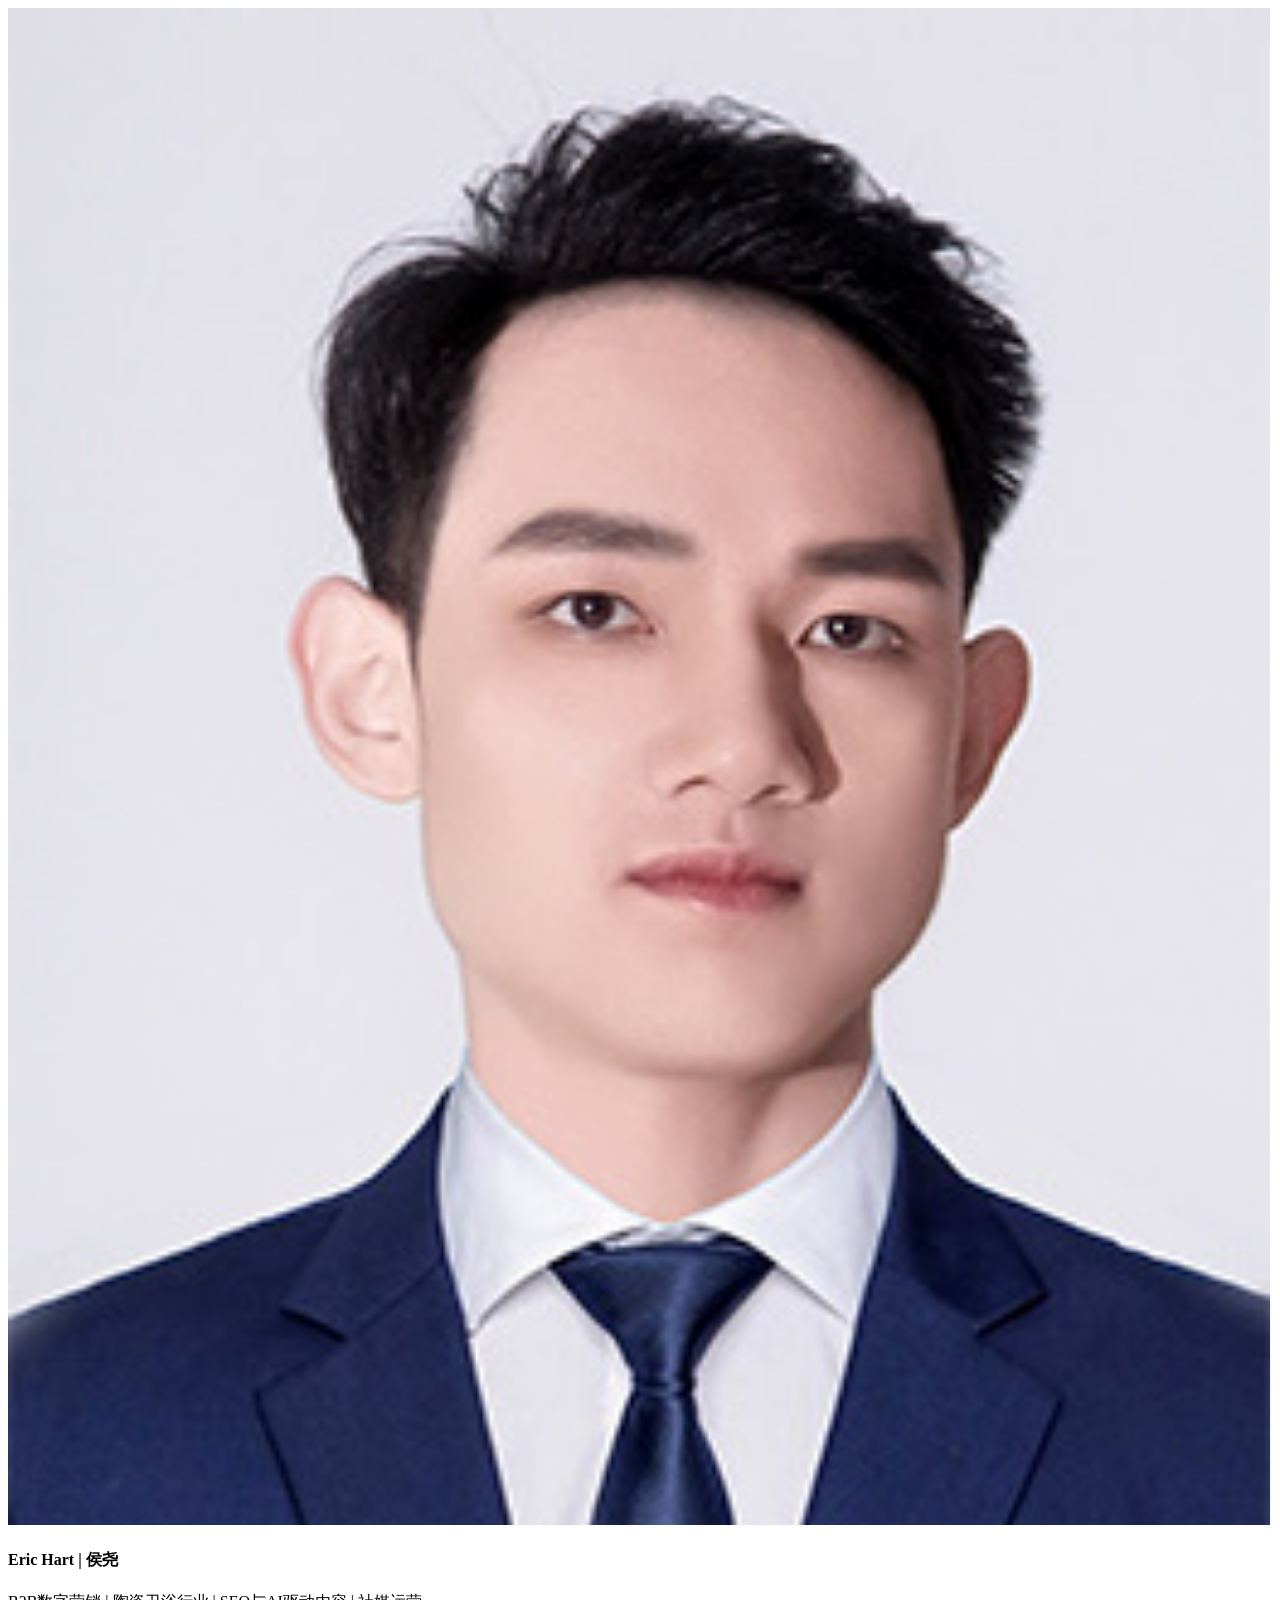
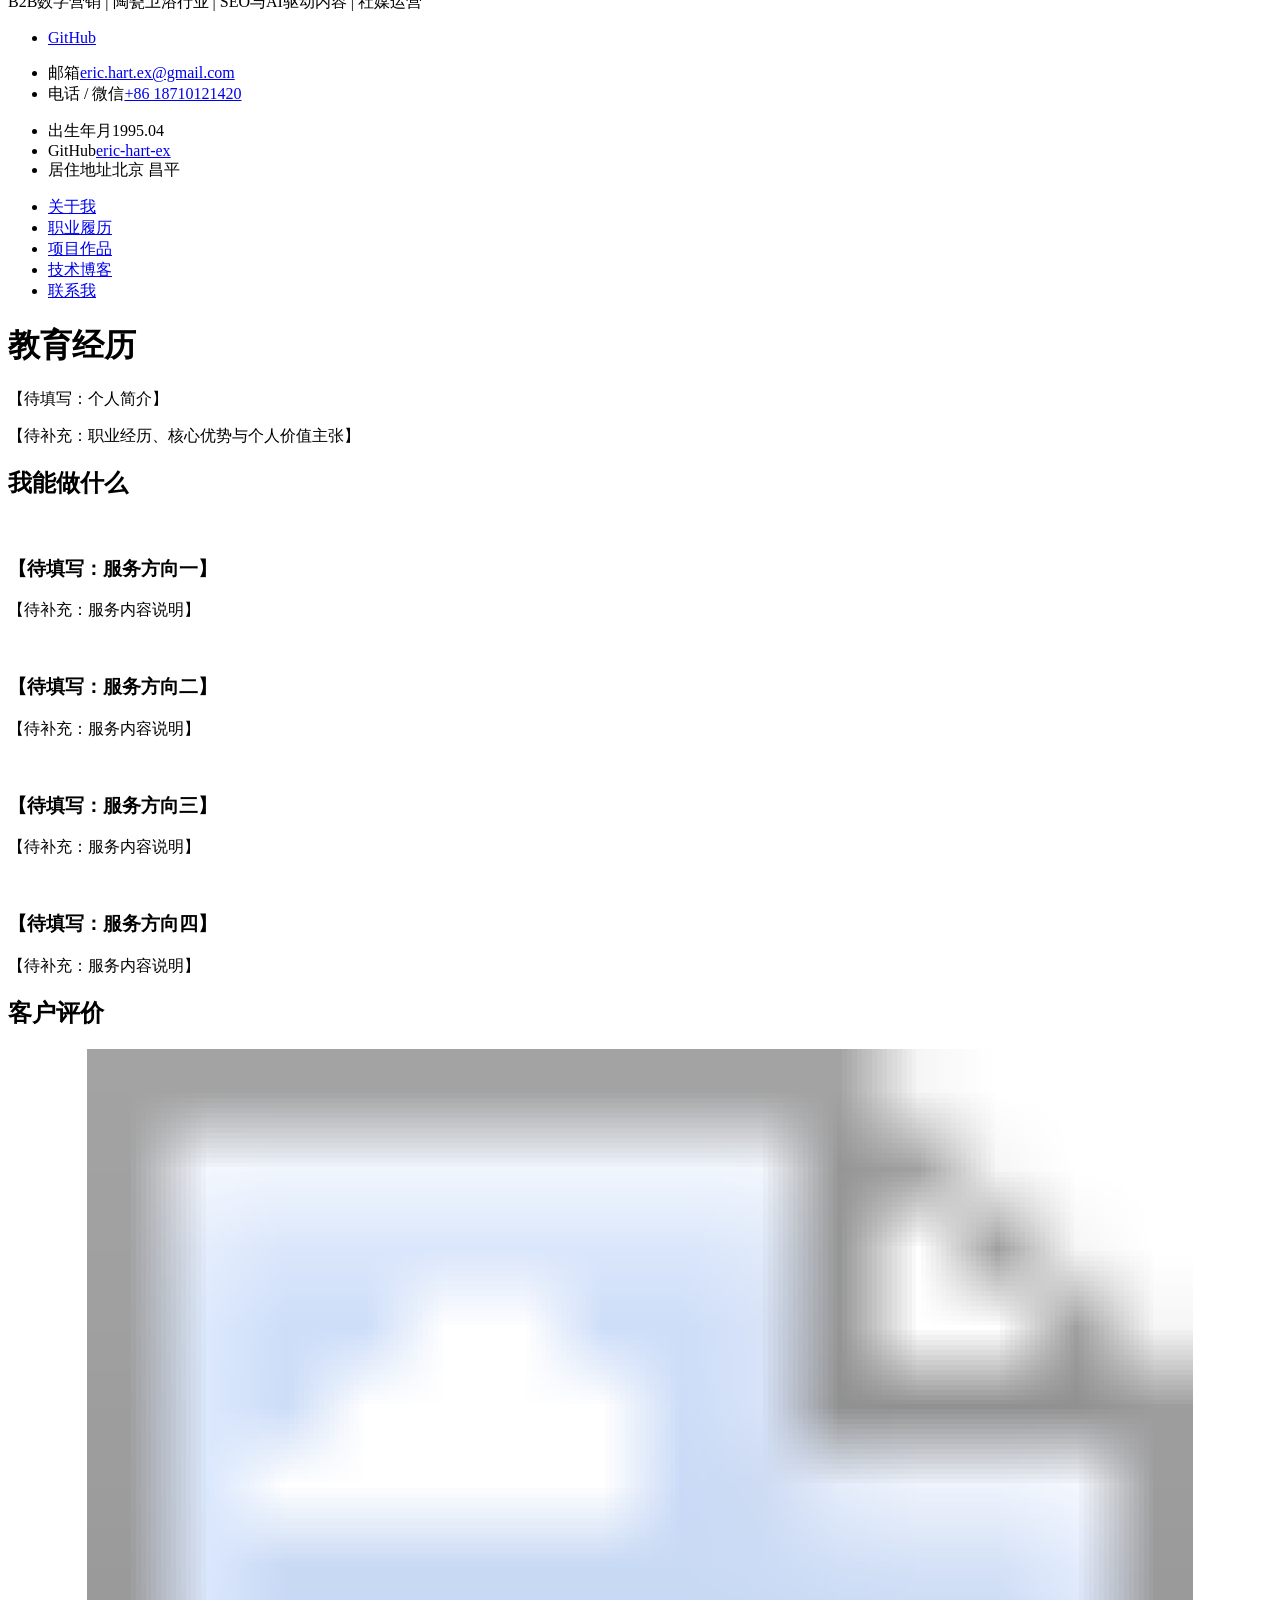
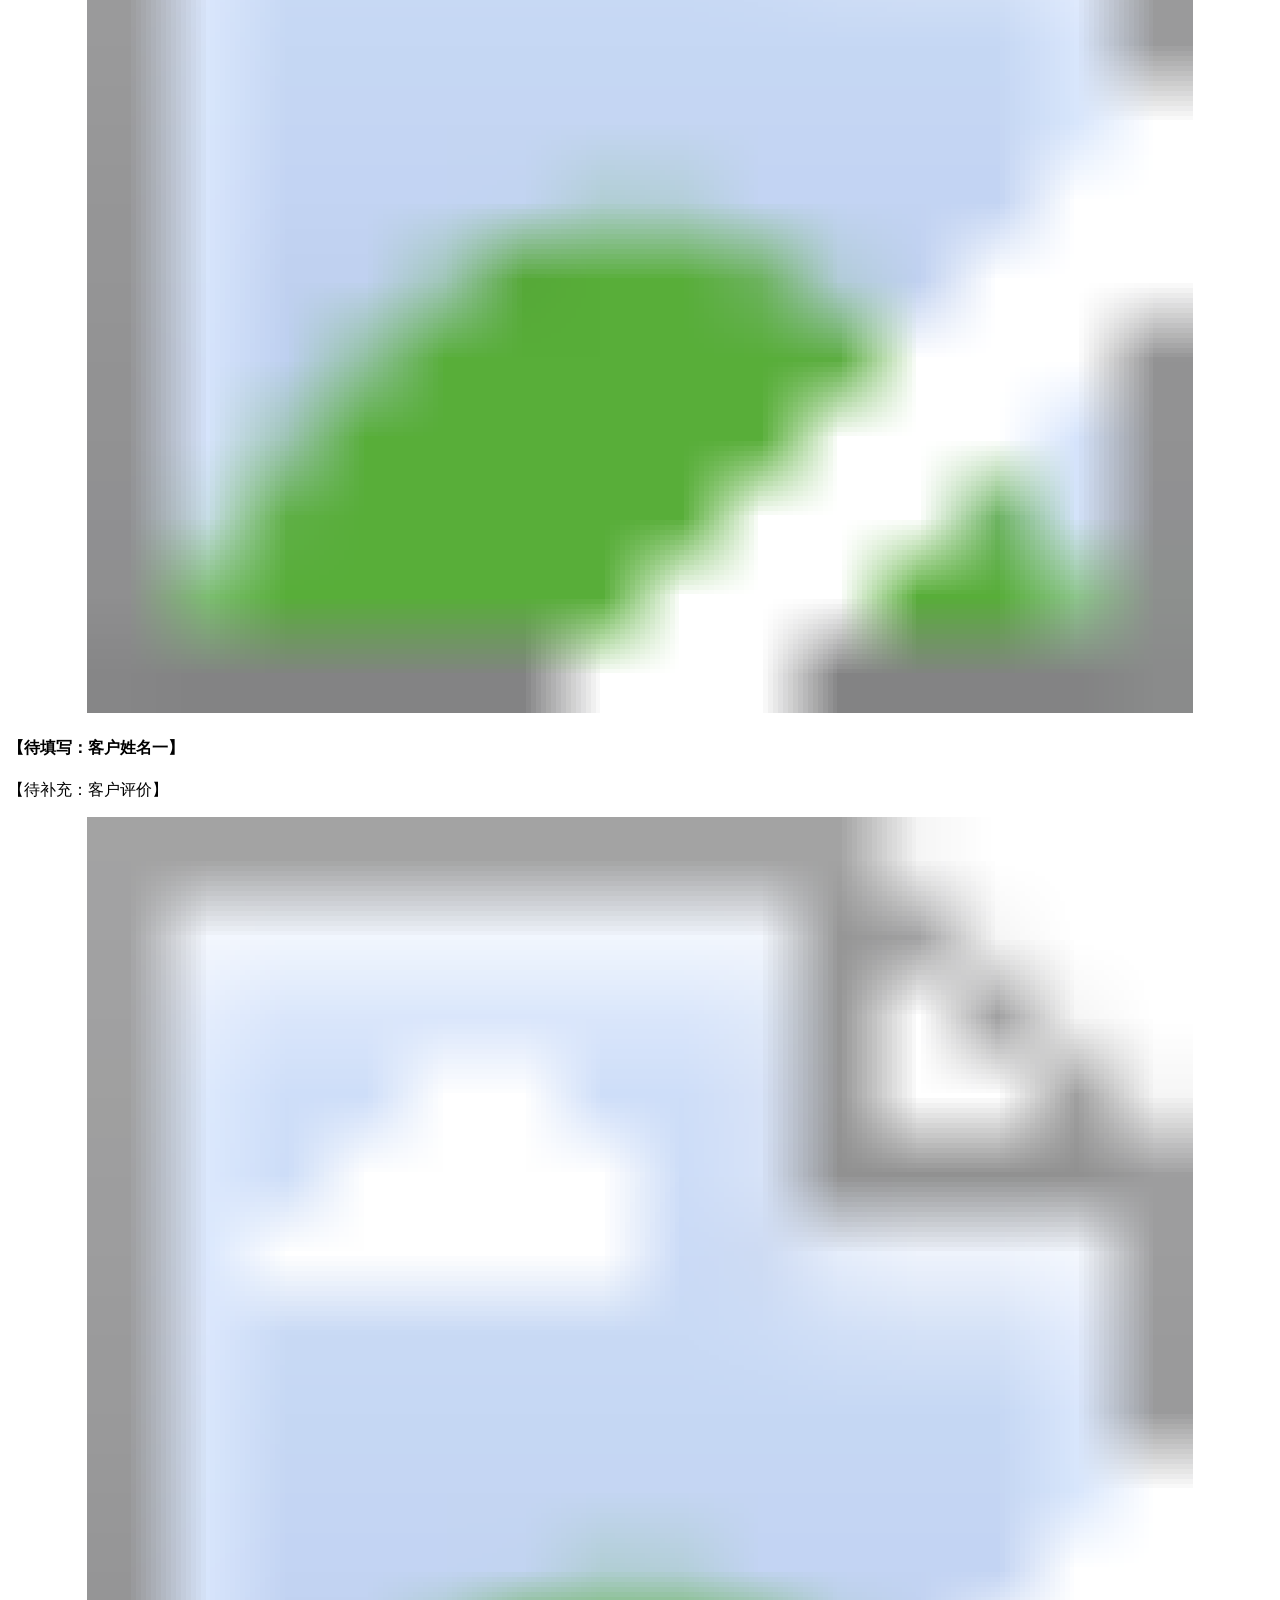
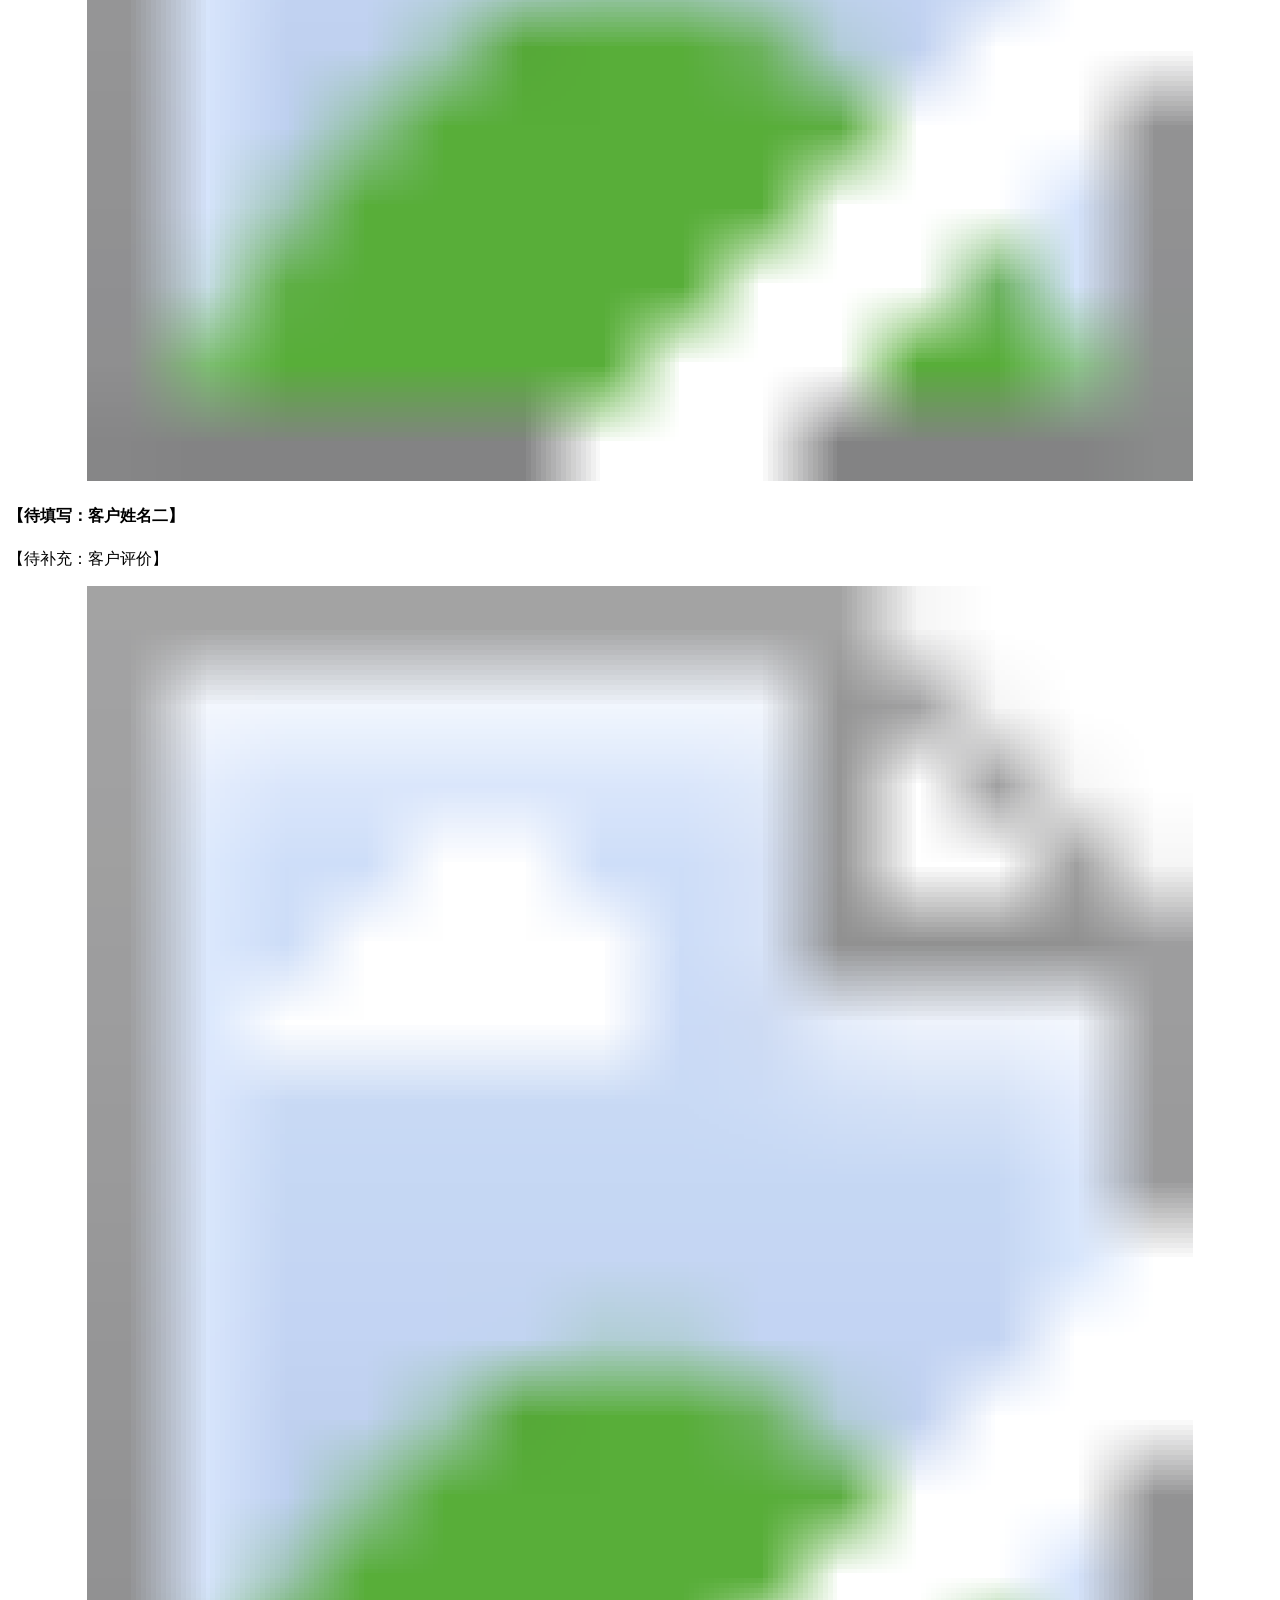
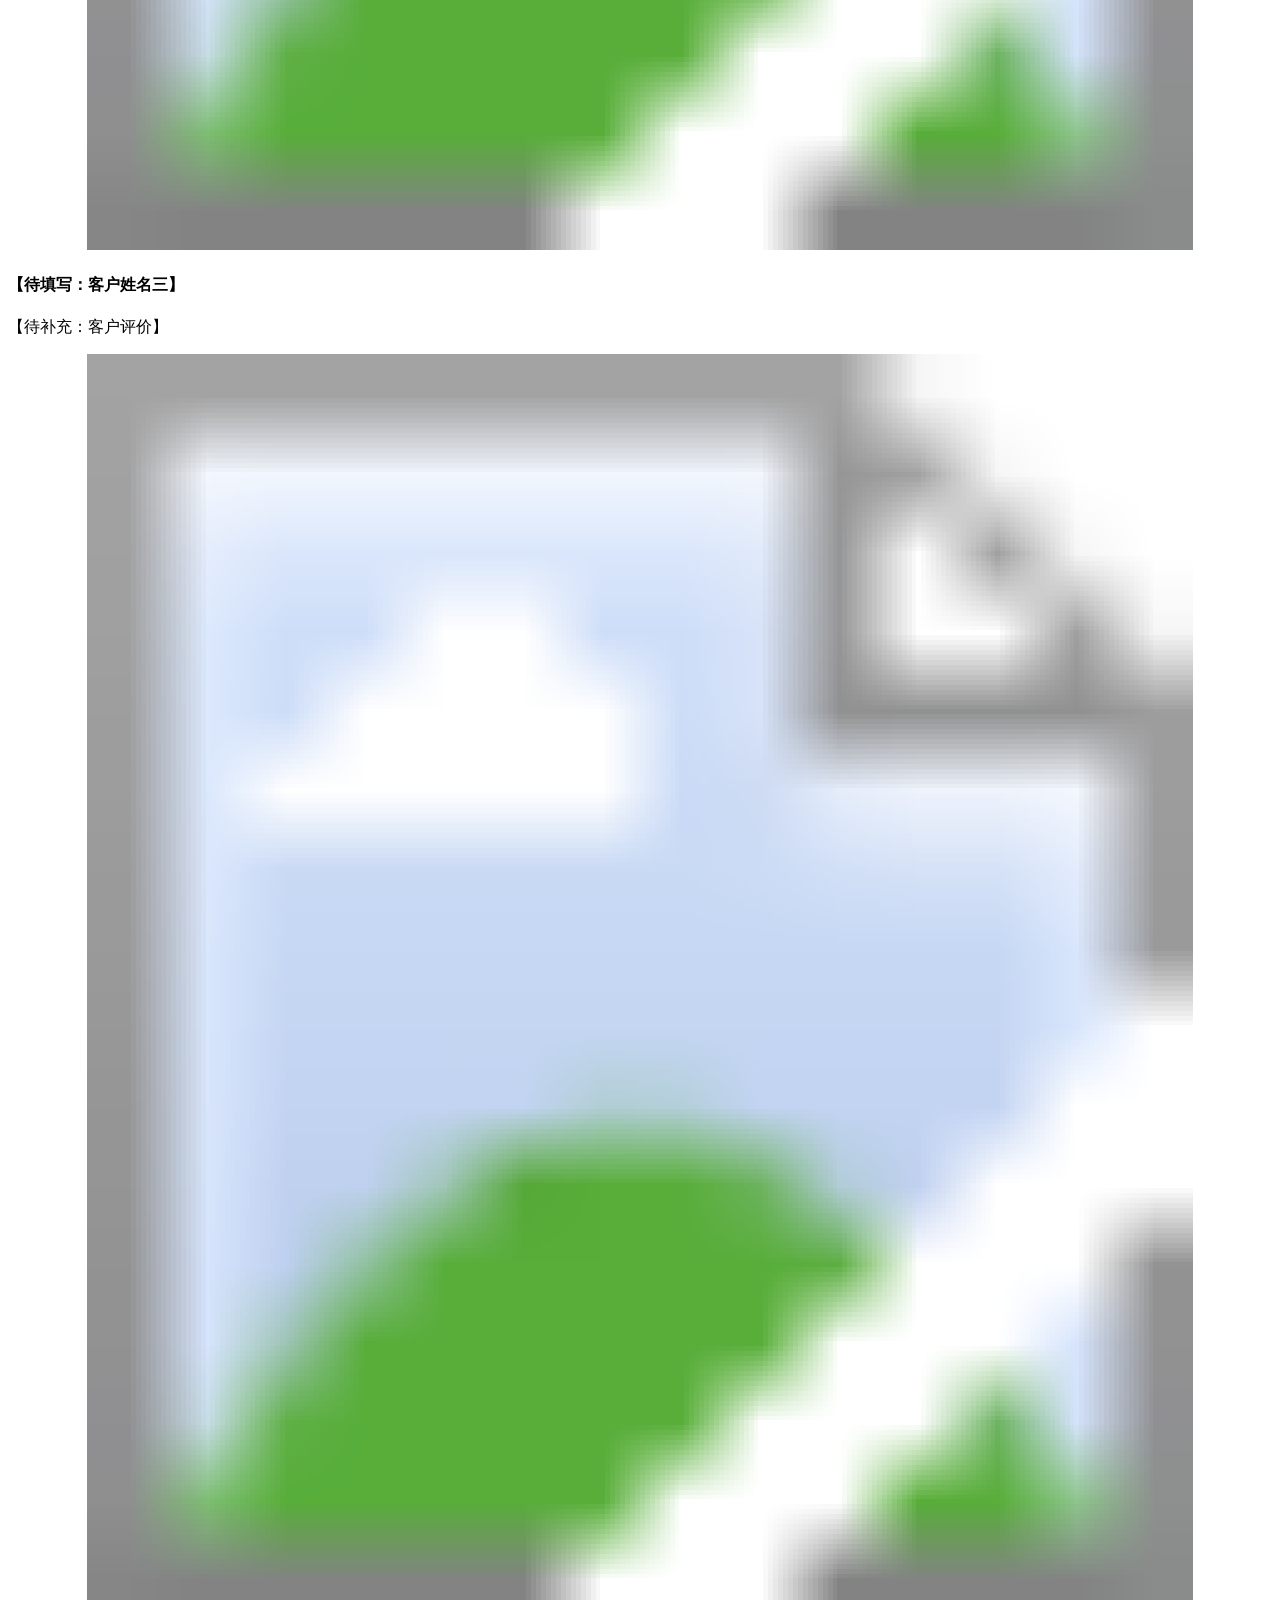
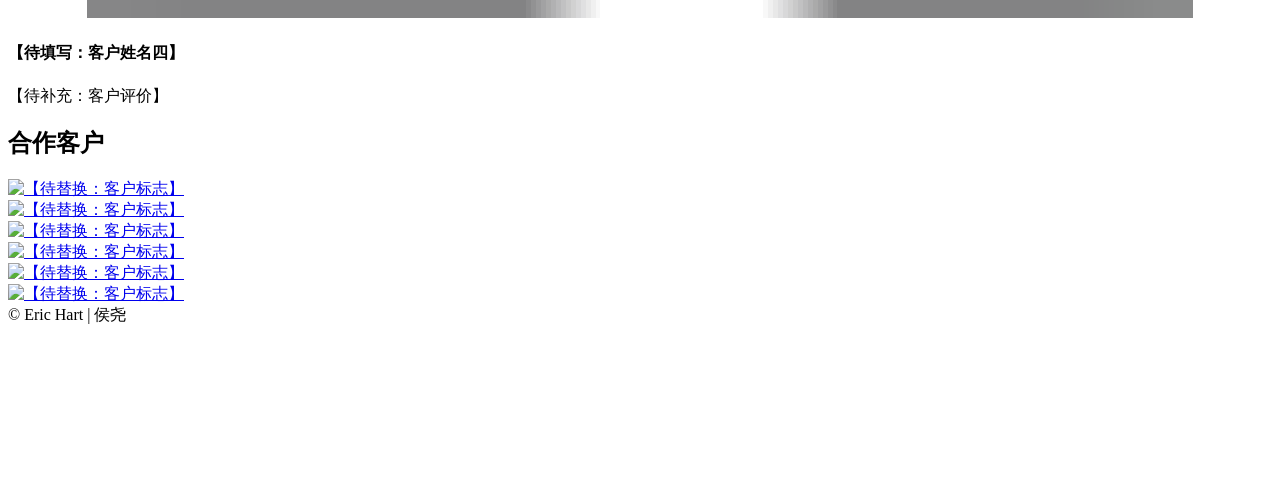
==== commit 6ef72bfb: "Update index.html" ====
--- a/index.html
+++ b/index.html
@@ -94,7 +94,7 @@
 				    <div class="box box-content">
 					    <!-- About -->
 						<div class="pb-0 pb-sm-2">
-		                    <h1 class="title title--h1 first-title title__separate">关于我</h1>
+		                    <h1 class="title title--h1 first-title title__separate">教育经历</h1>
 						    <p>【待填写：个人简介】</p>
                             <p>【待补充：职业经历、核心优势与个人价值主张】</p>
 					    </div>
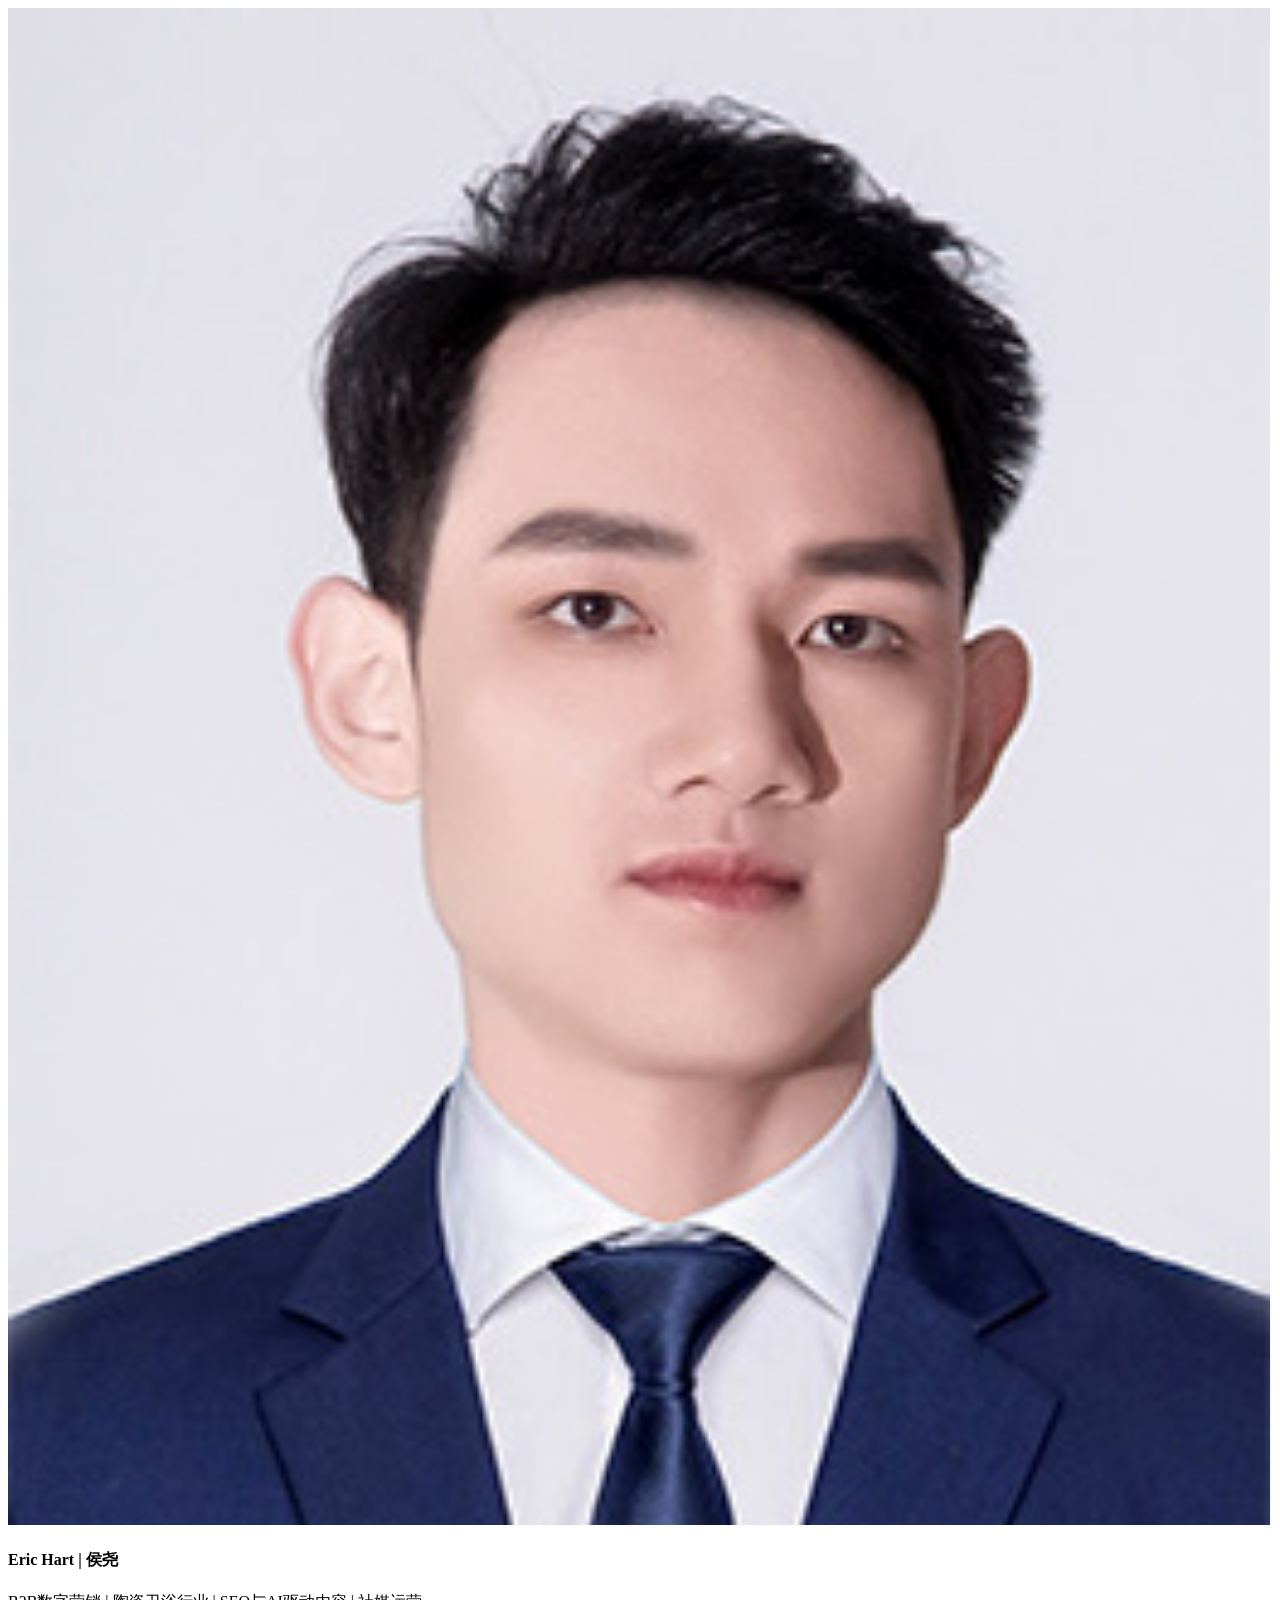
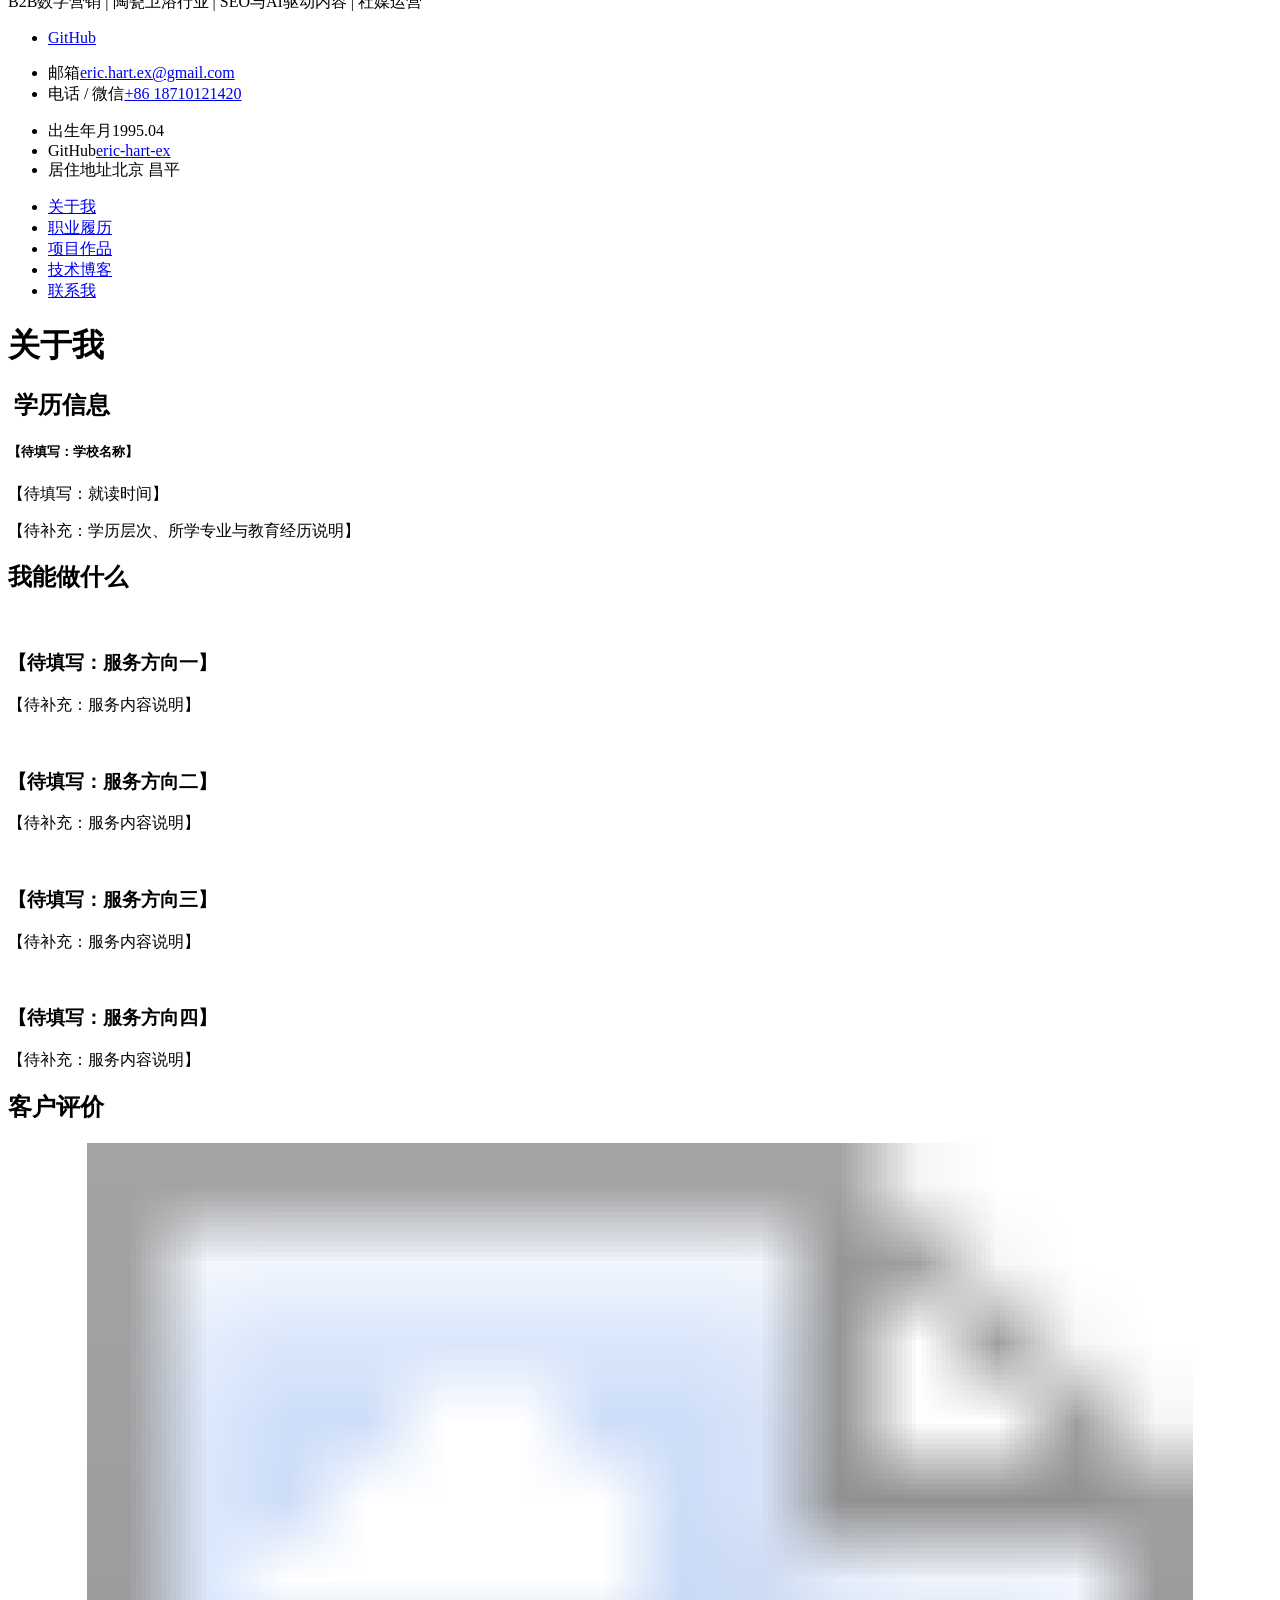
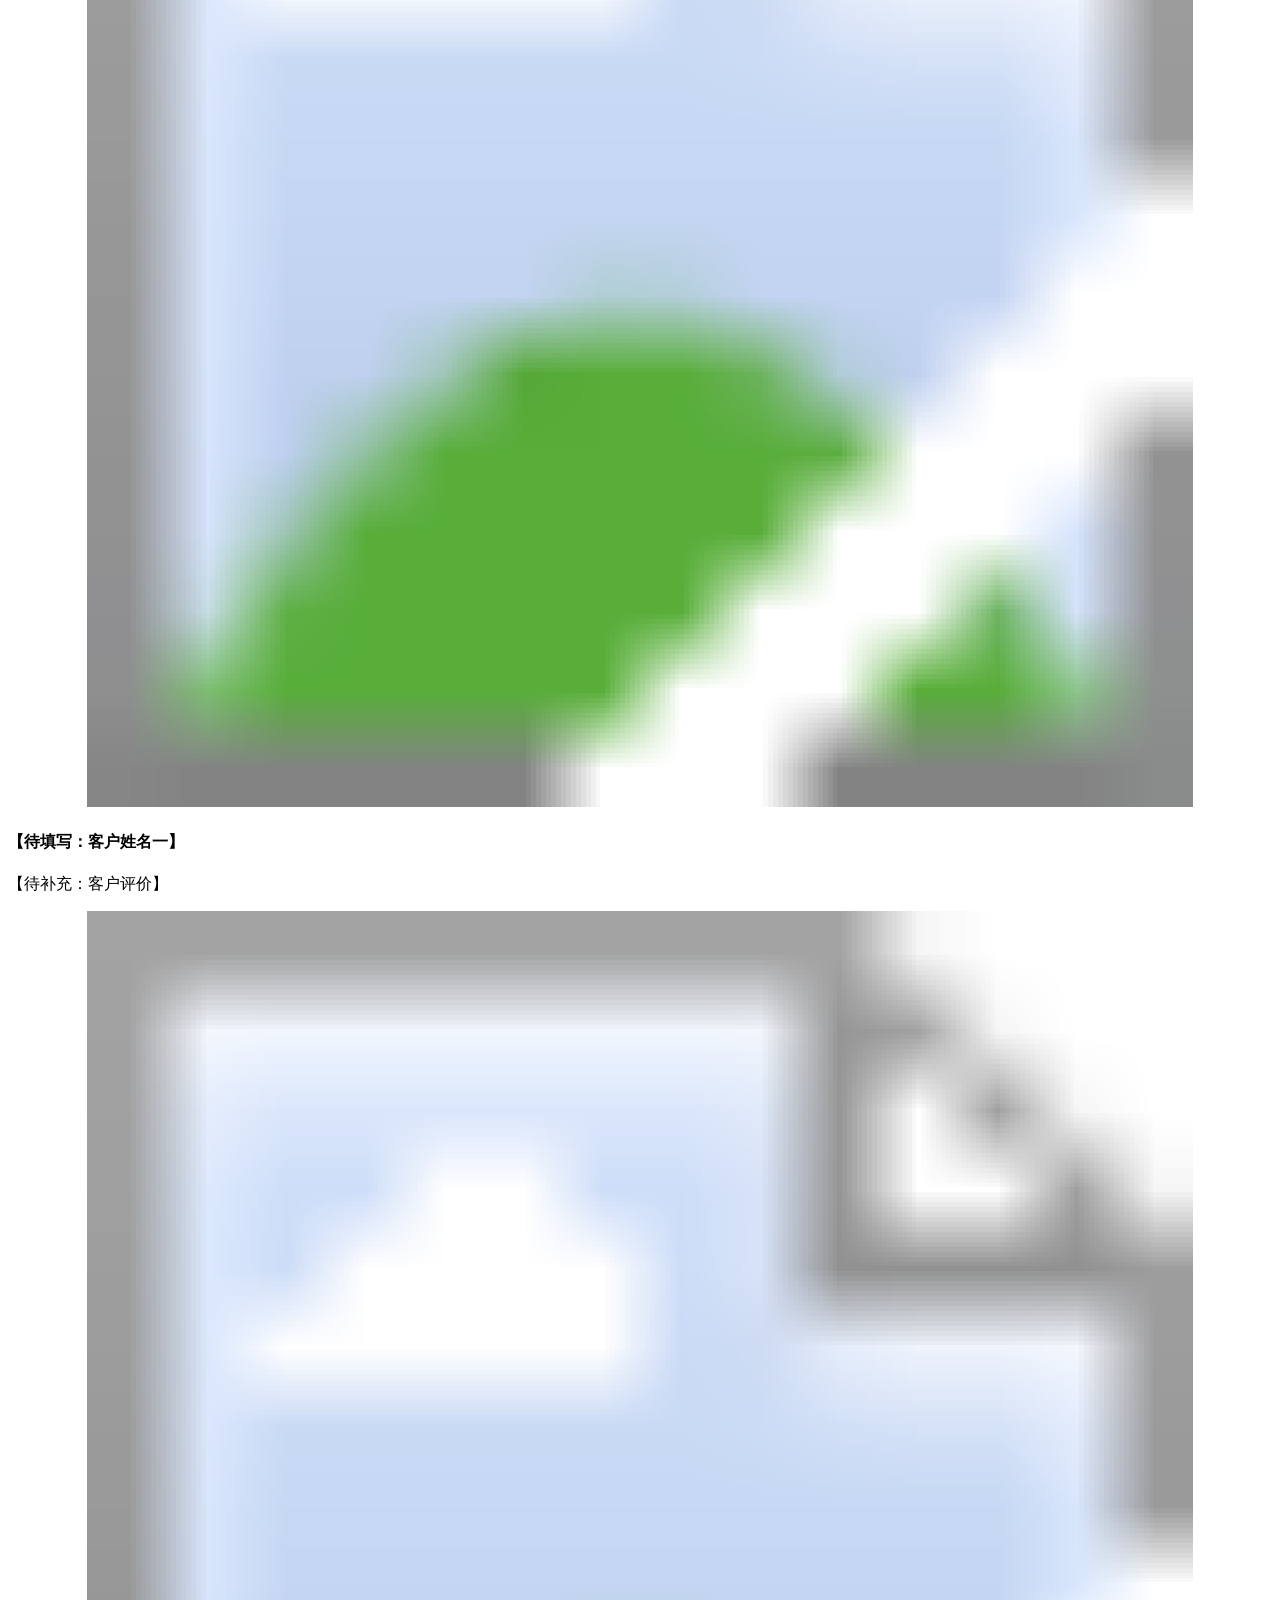
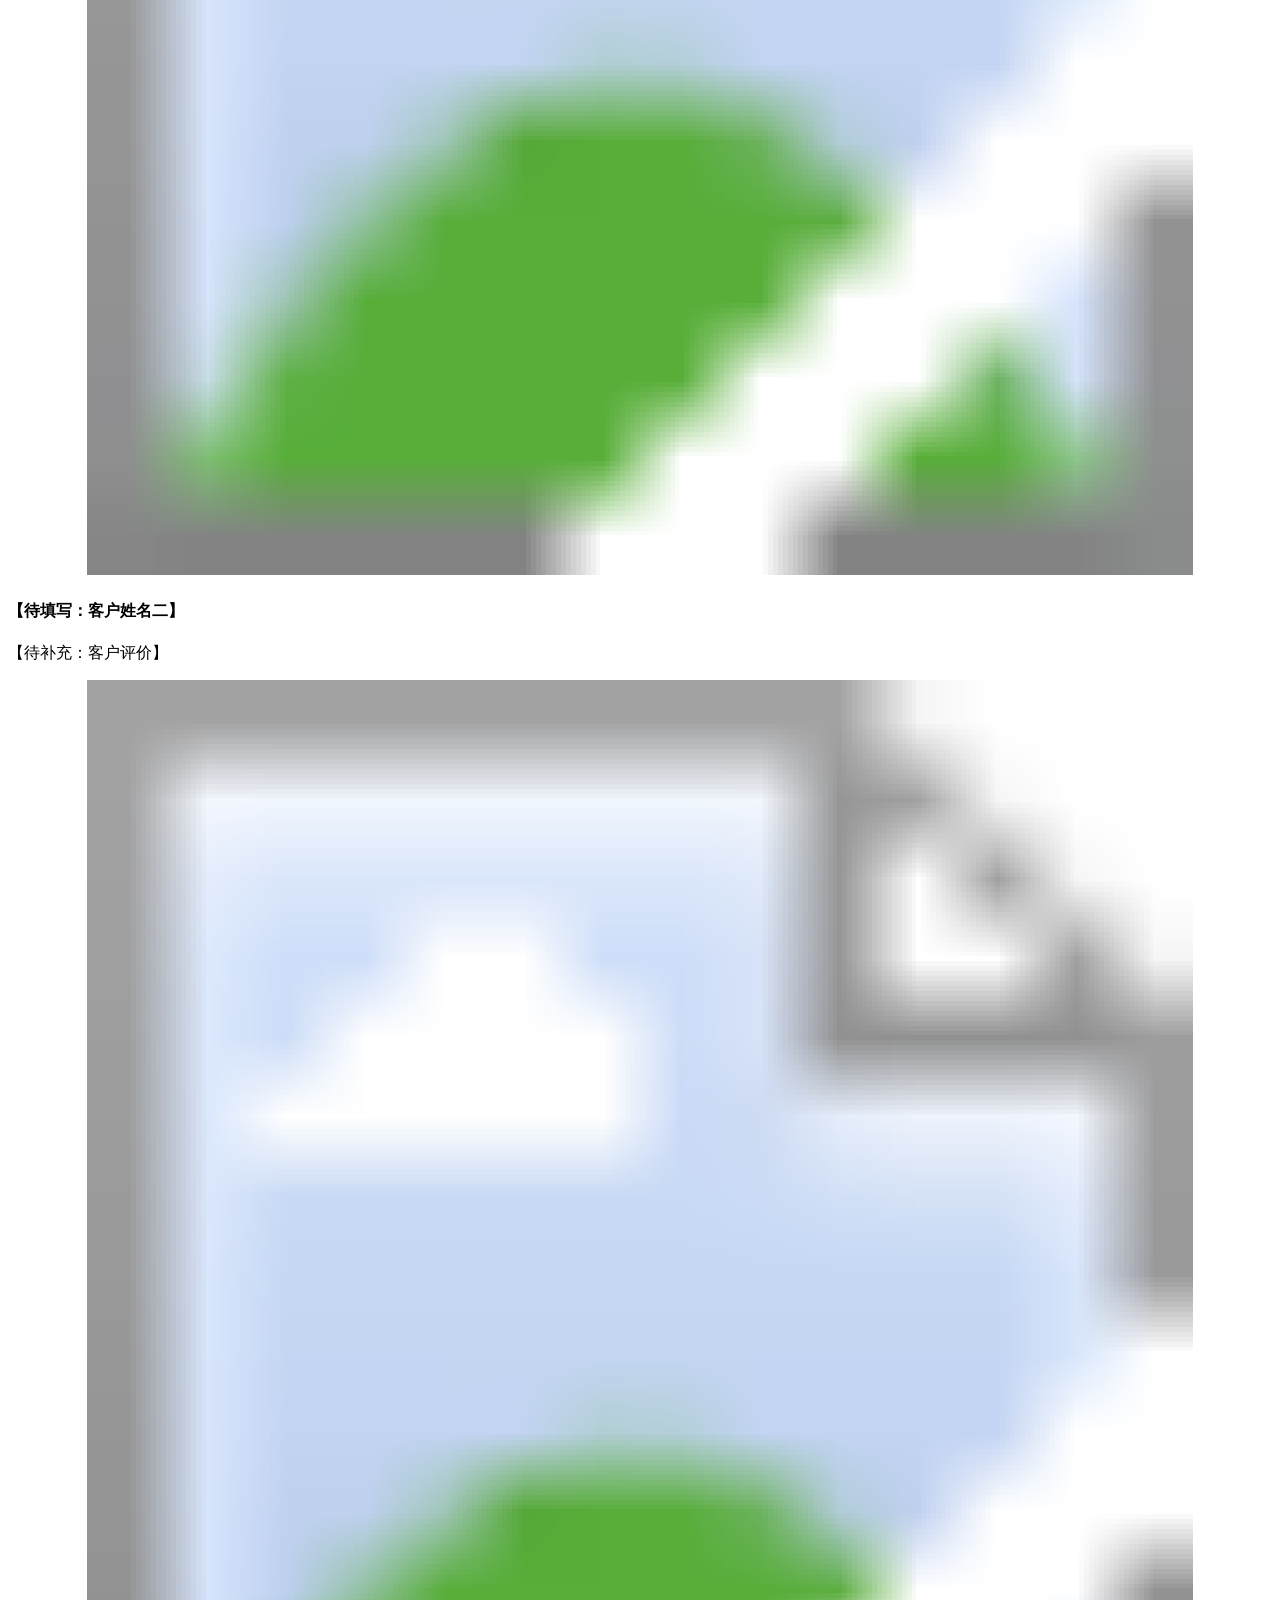
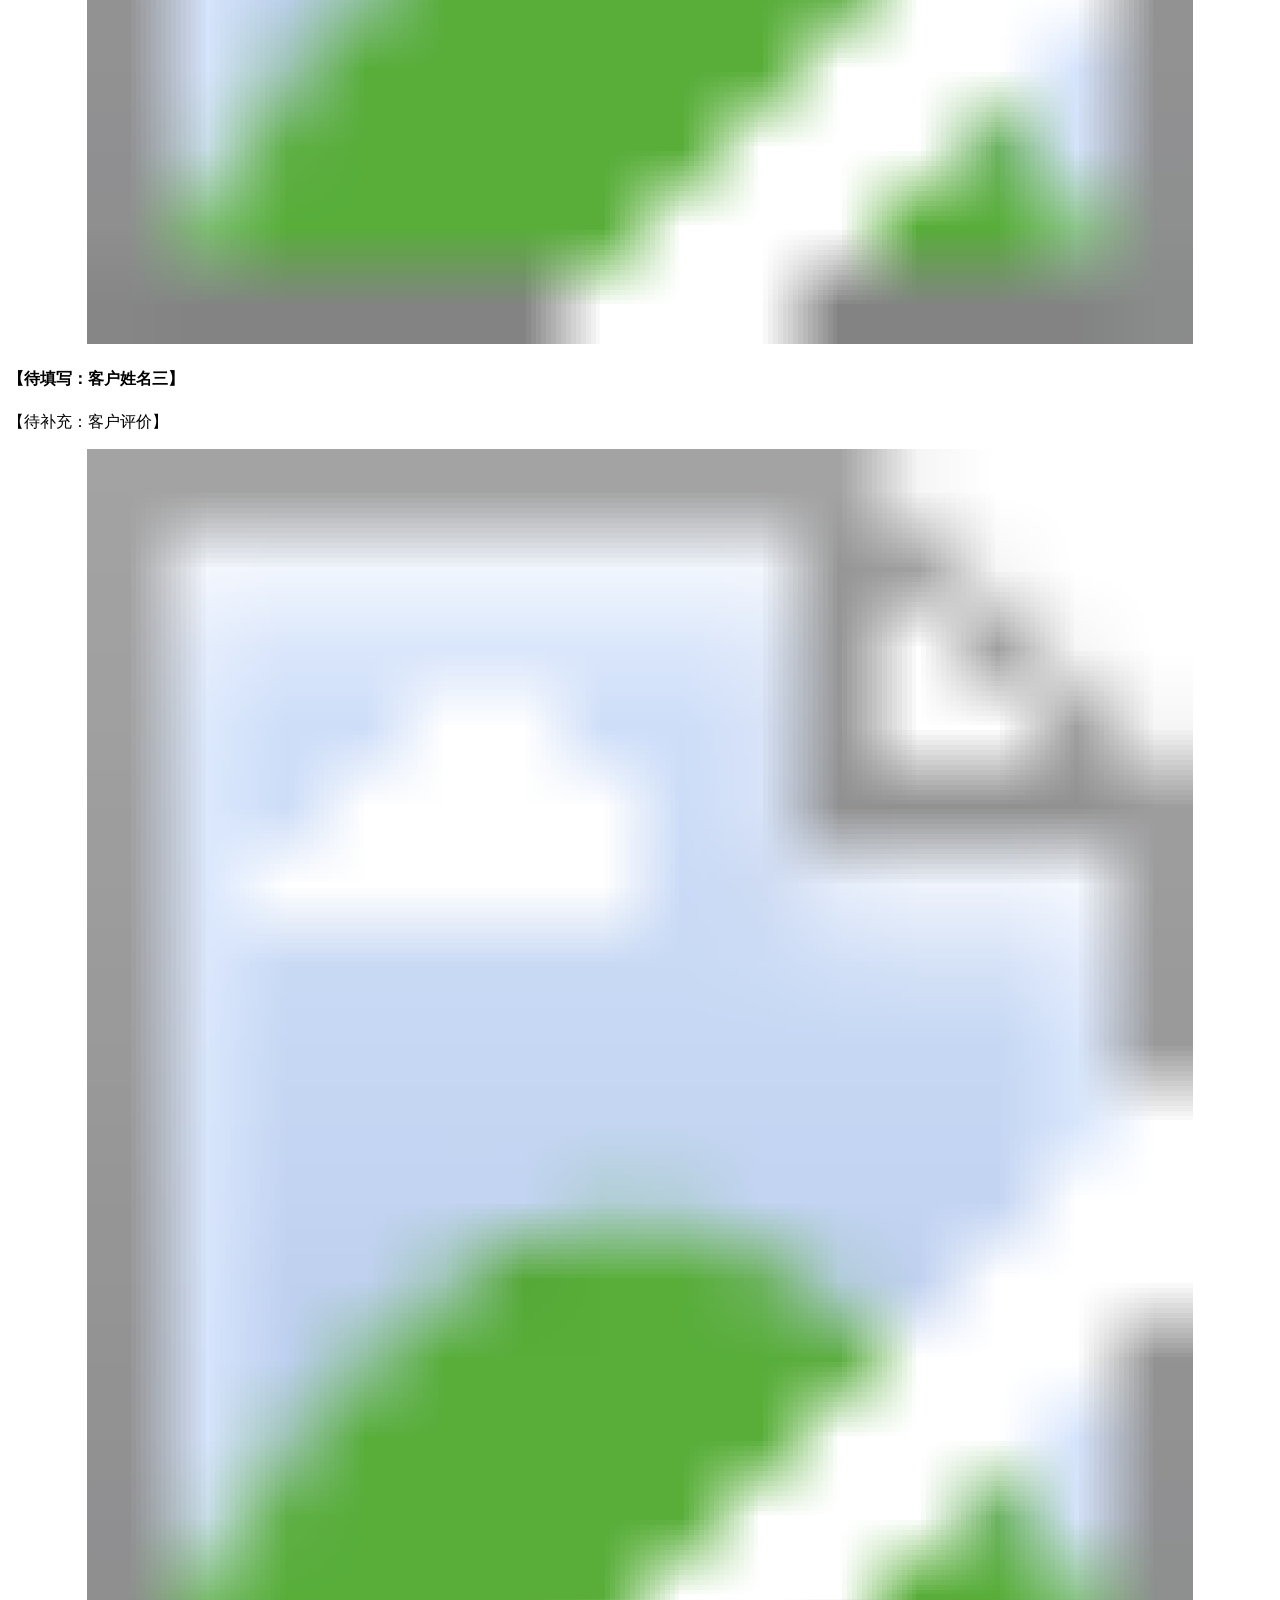
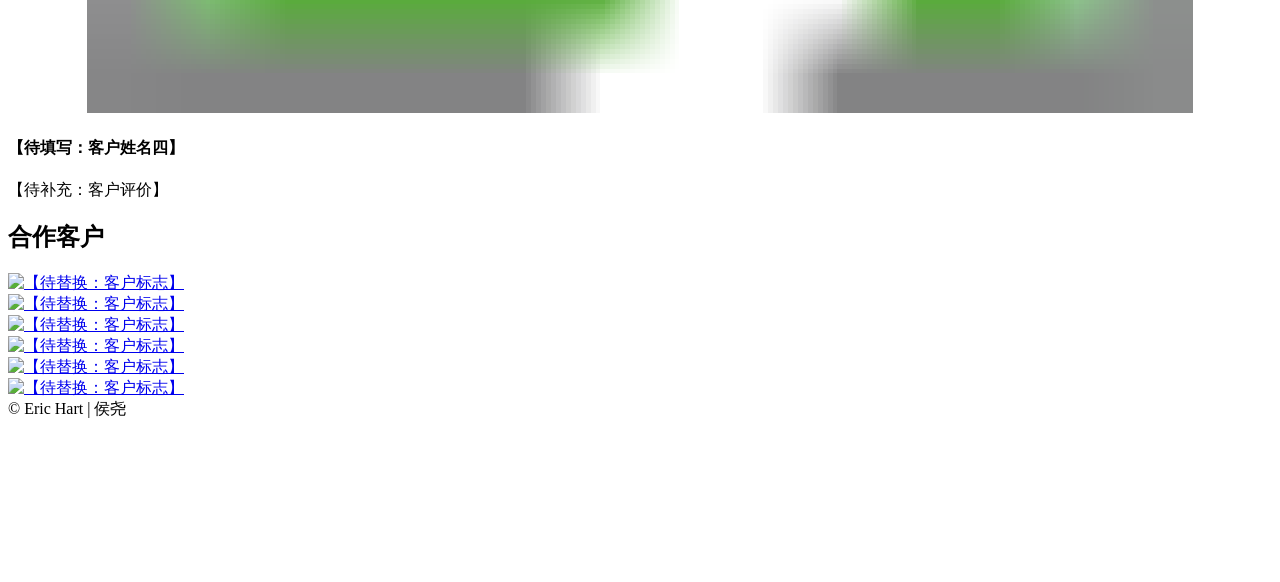
==== commit c1647fbe: "Use education timeline as About content on canonical index homepage" ====
--- a/index.html
+++ b/index.html
@@ -40,6 +40,7 @@
     
     <link rel="stylesheet" type="text/css" href="assets/demo/style-demo.css"/>
 	
+    <link rel="canonical" href="https://eric-hart-ex.github.io/" />
 </head>
 <body>
     <!-- Preloader -->
@@ -94,10 +95,35 @@
 				    <div class="box box-content">
 					    <!-- About -->
 						<div class="pb-0 pb-sm-2">
-		                    <h1 class="title title--h1 first-title title__separate">教育经历</h1>
-						    <p>【待填写：个人简介】</p>
-                            <p>【待补充：职业经历、核心优势与个人价值主张】</p>
-					    </div>
+		                    <h1 class="title title--h1 first-title title__separate">关于我</h1>								
+								    <!-- Education -->
+								    <h2 class="title title--h3">
+								        <img class="title-icon"
+								             src="assets/icons/icon-education.svg"
+								             alt="" />
+								        学历信息
+								    </h2>
+								
+								    <div class="timeline">
+								
+								        <!-- Item -->
+								        <article class="timeline__item">
+								            <h5 class="title title--h5 timeline__title">
+								                【待填写：学校名称】
+								            </h5>
+								
+								            <span class="timeline__period">
+								                【待填写：就读时间】
+								            </span>
+								
+								            <p class="timeline__description">
+								                【待补充：学历层次、所学专业与教育经历说明】
+								            </p>
+								        </article>
+								
+								    </div>
+								
+								</div>
 						
 						<!-- What -->
 						<div class="mt-1">
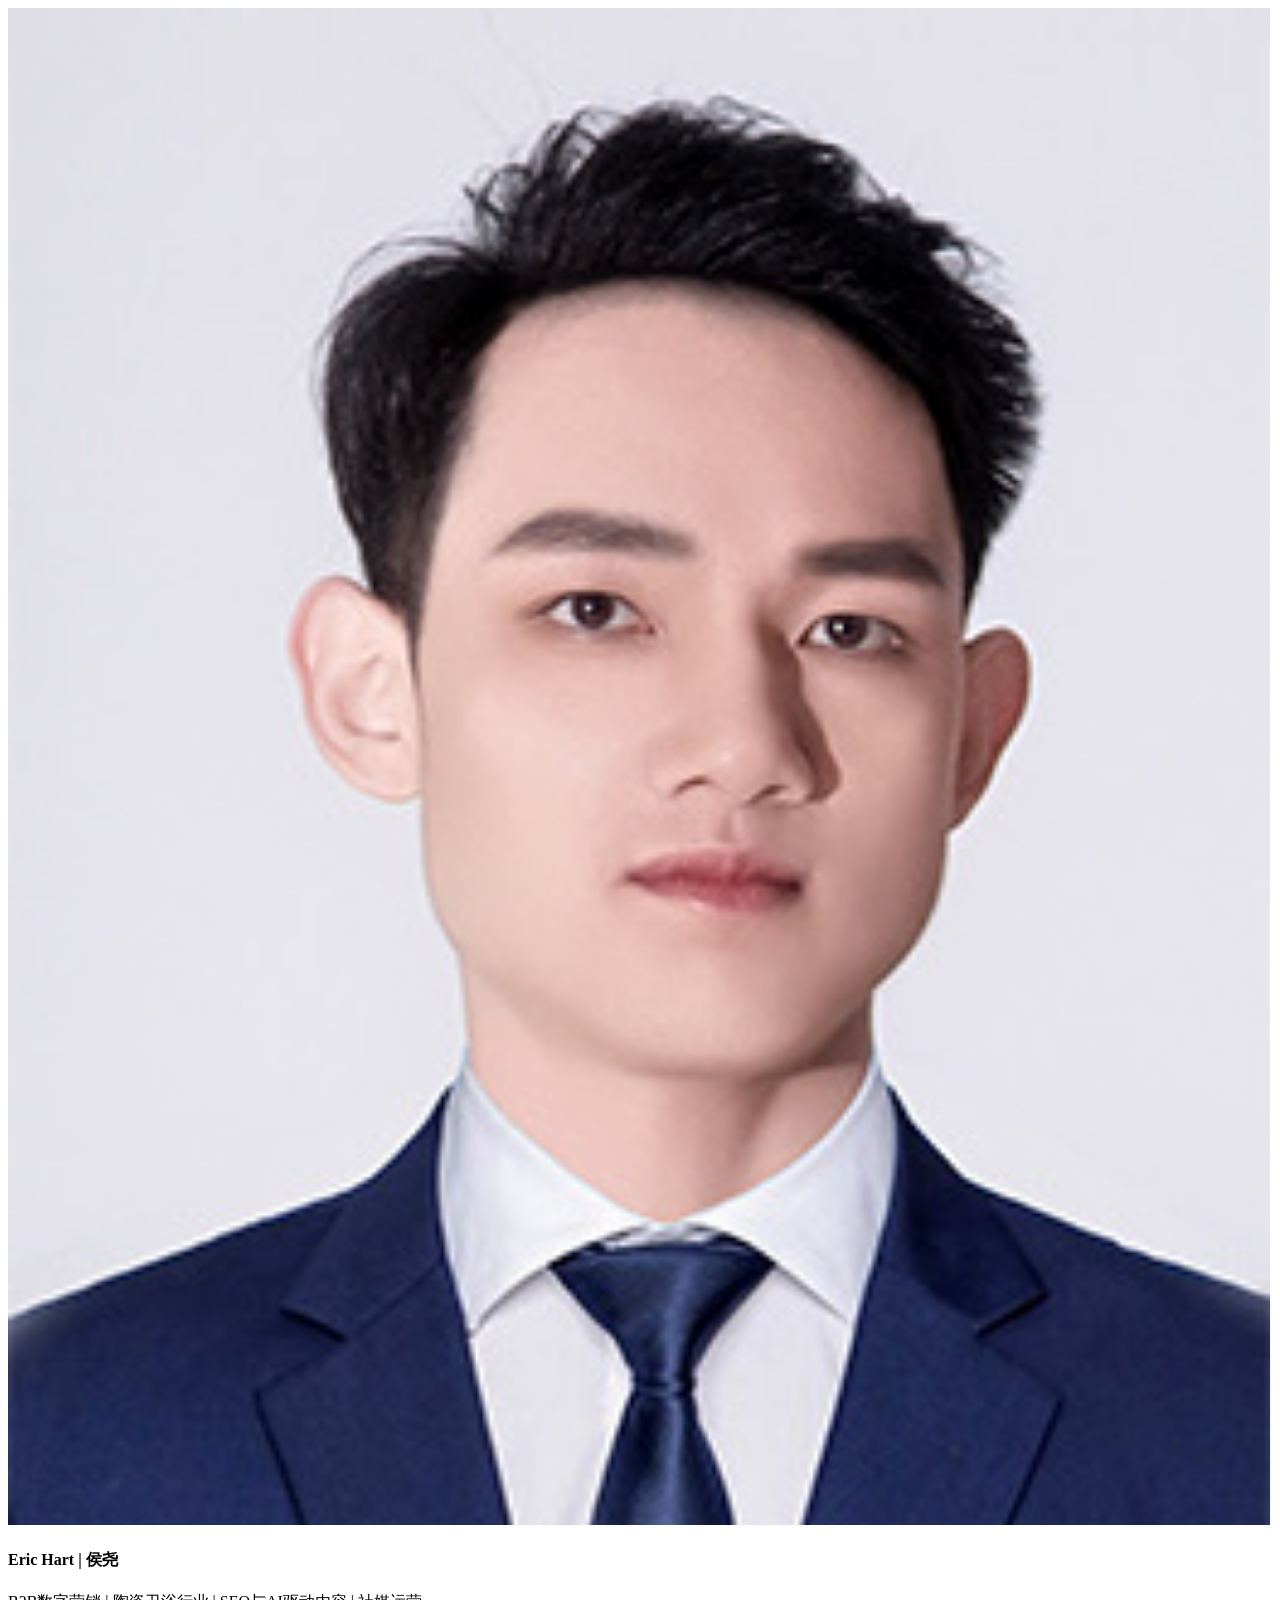
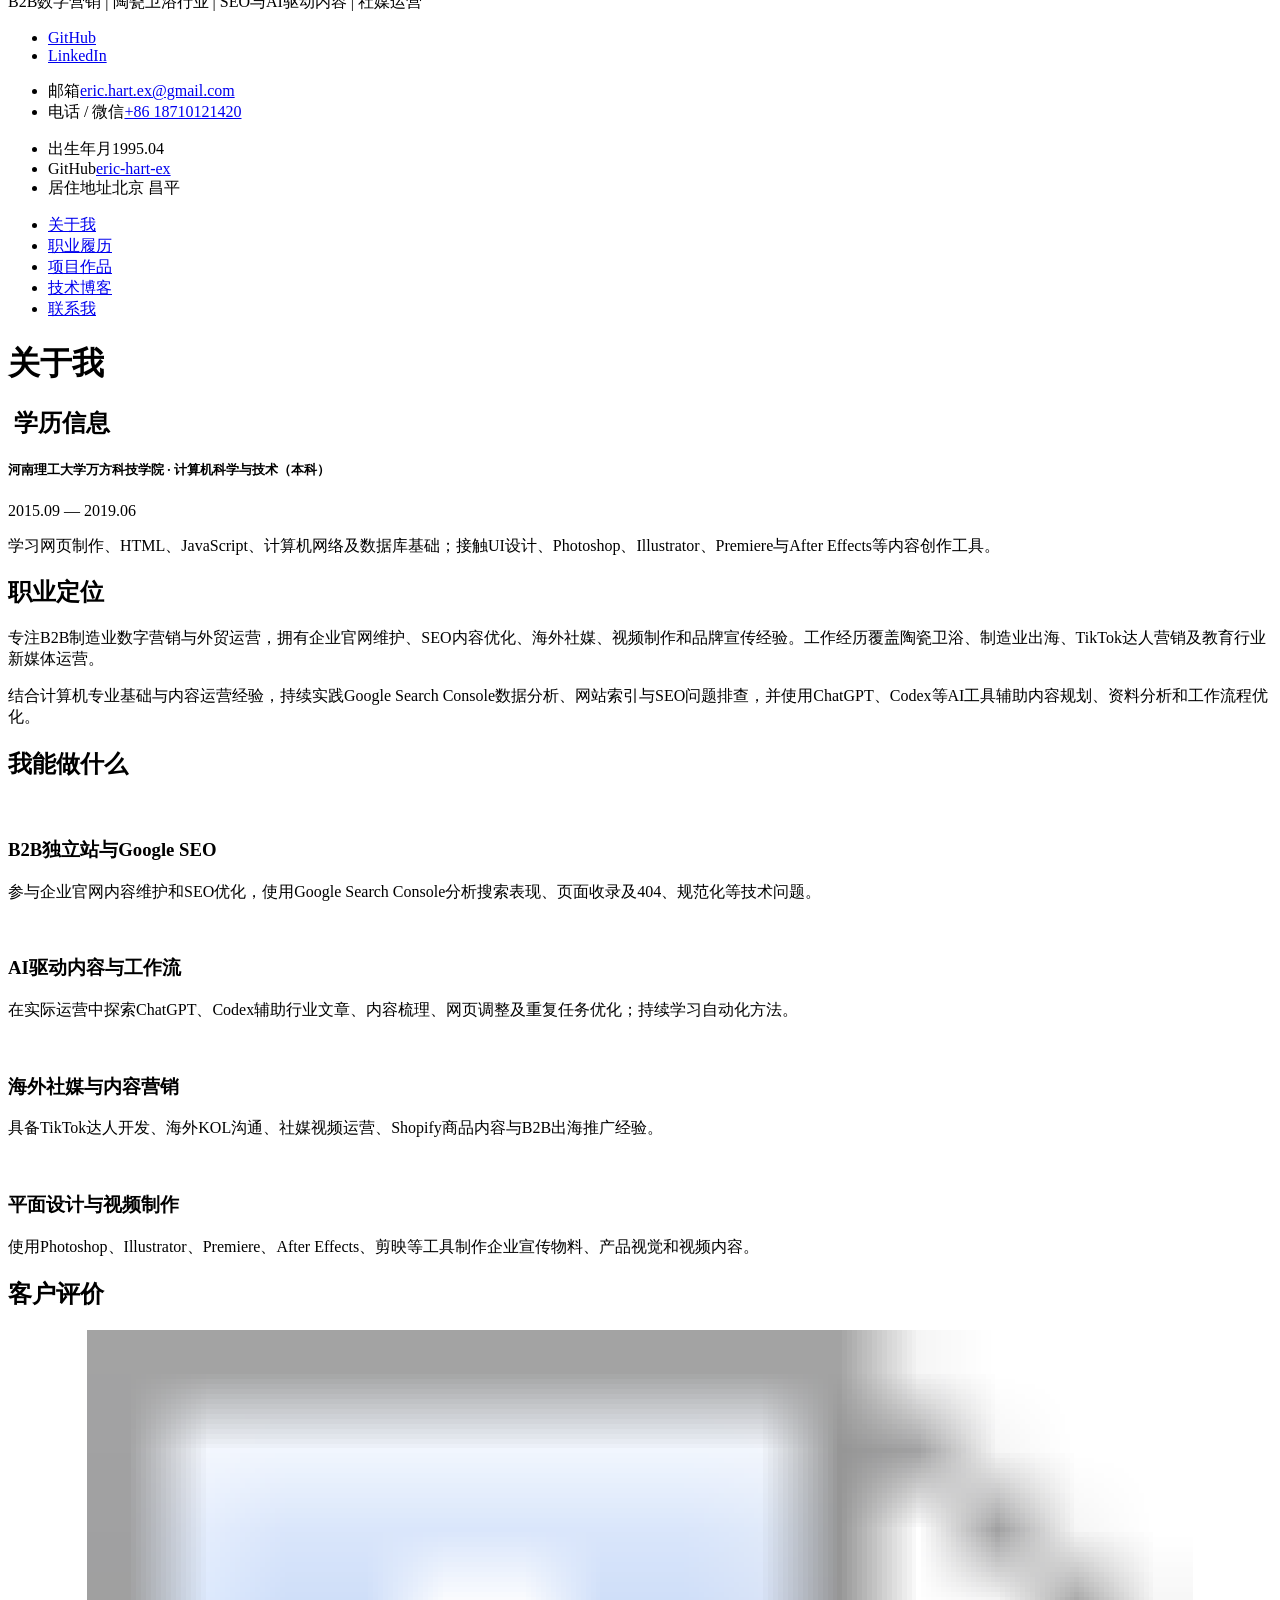
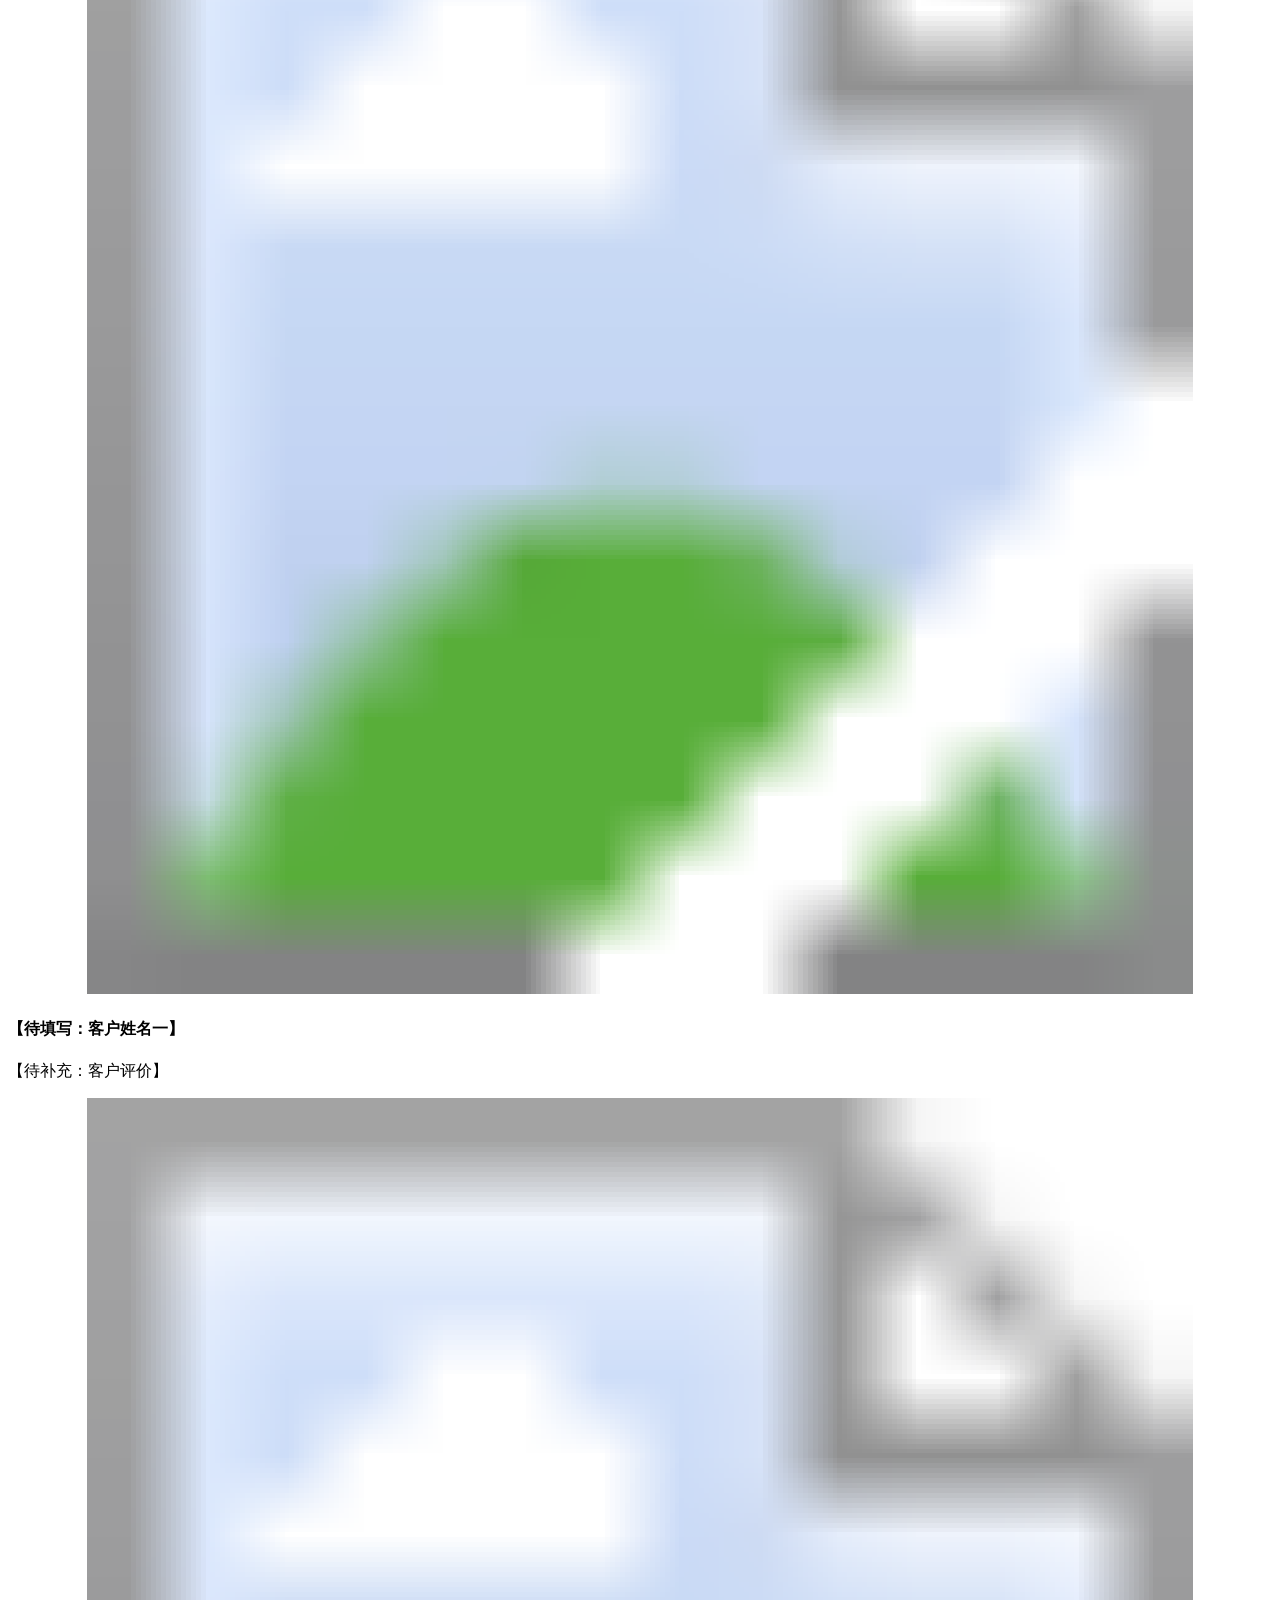
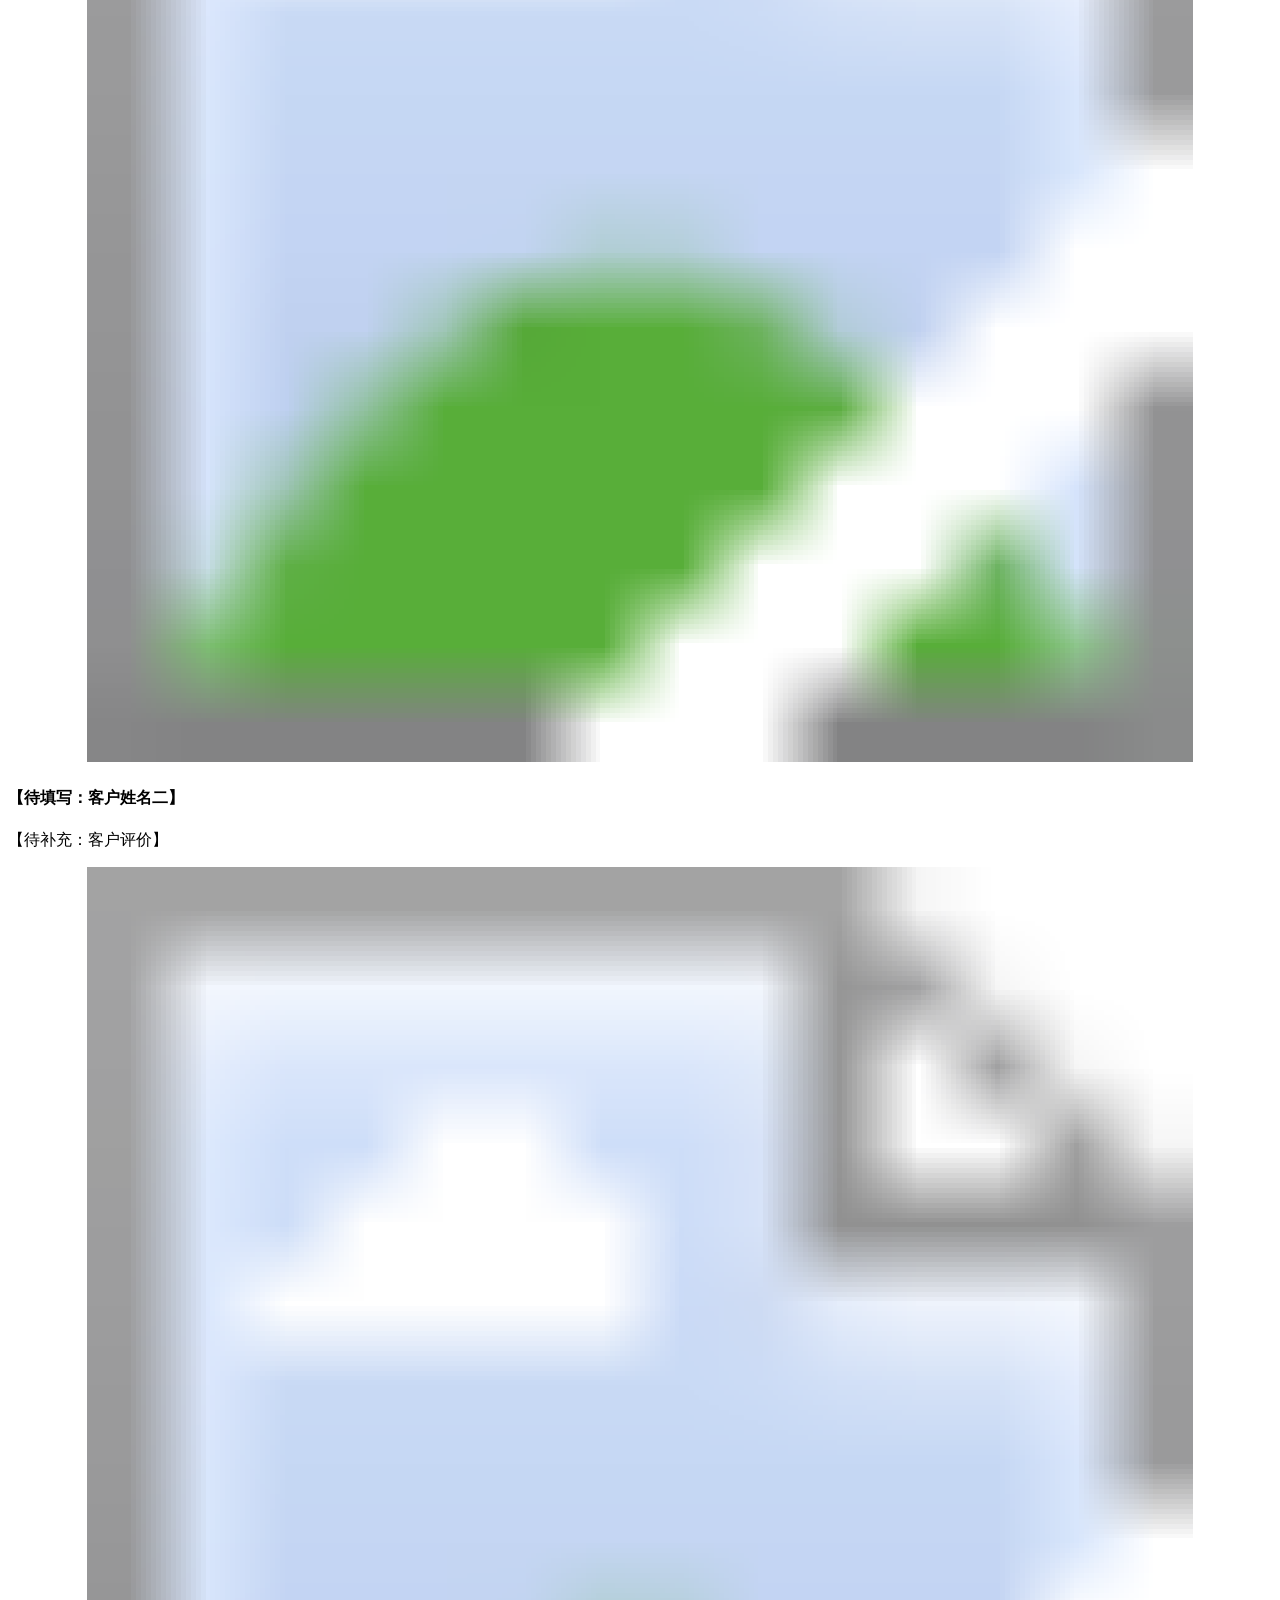
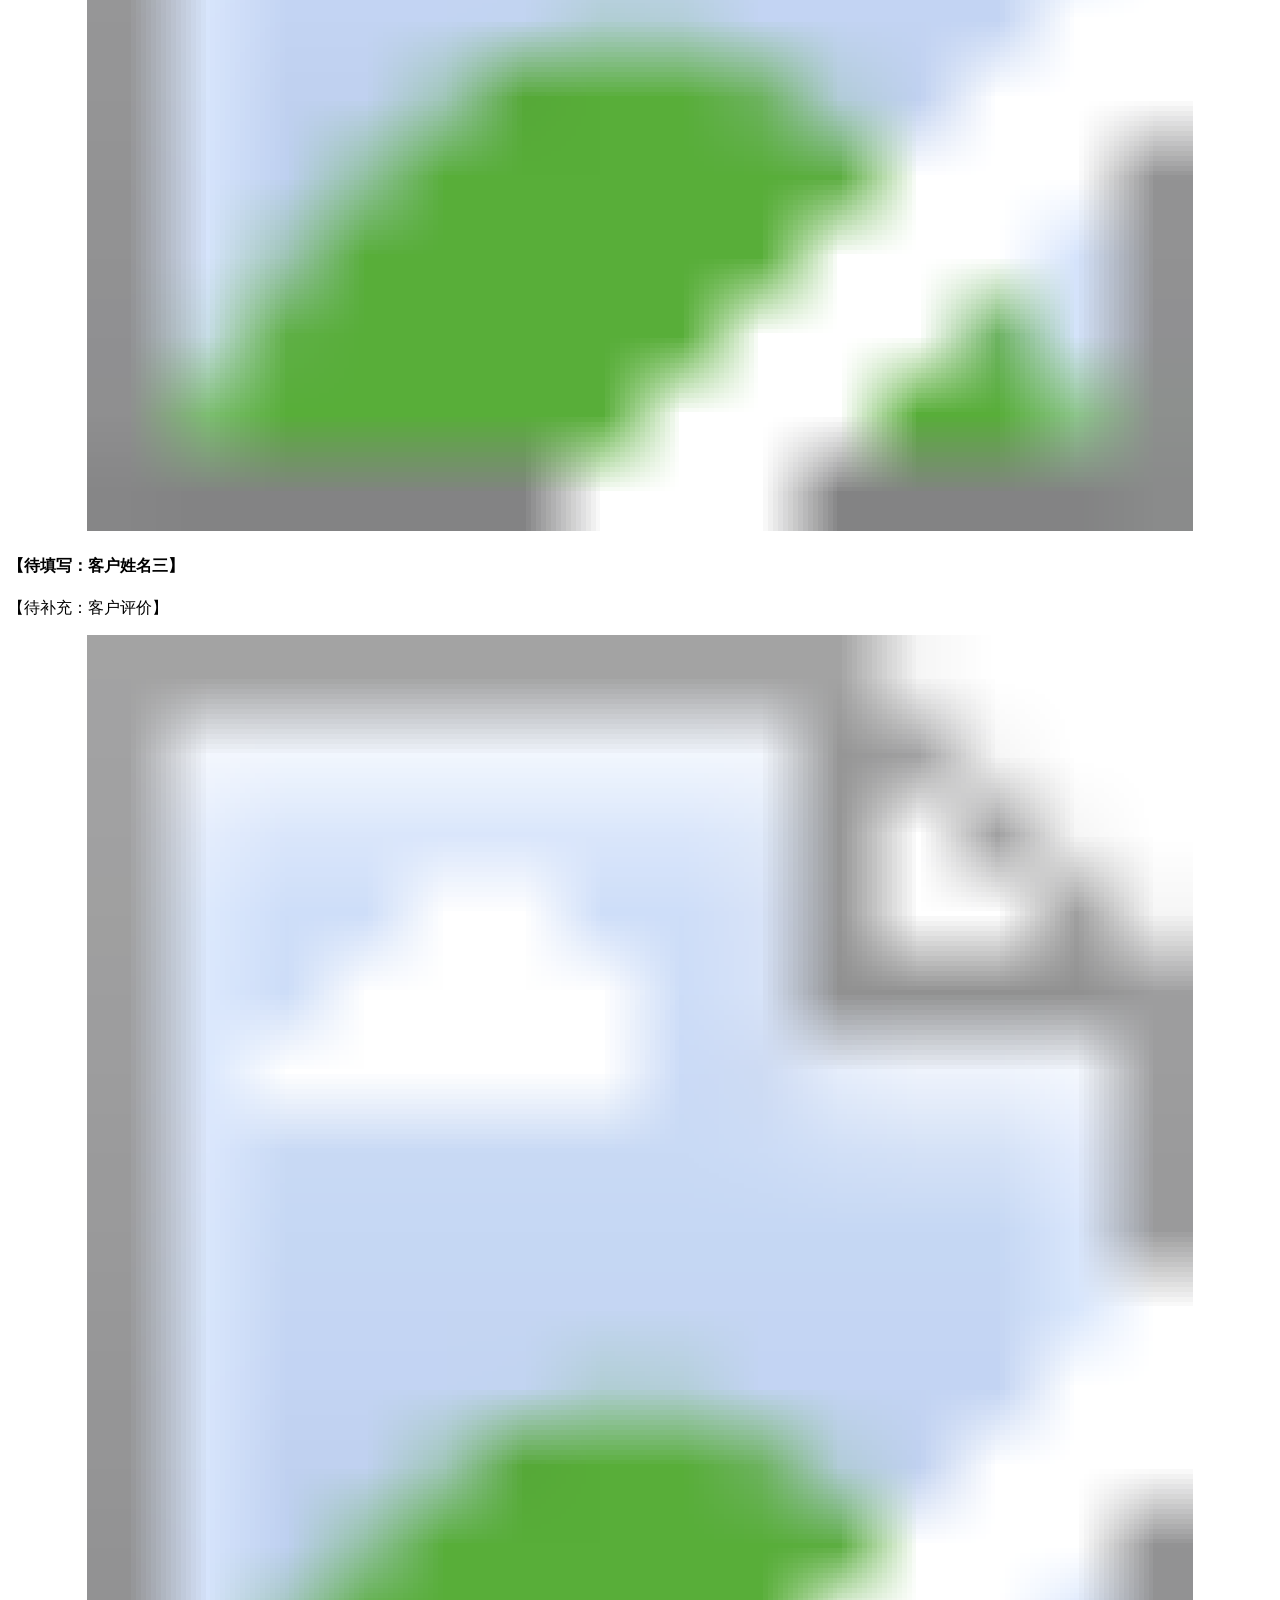
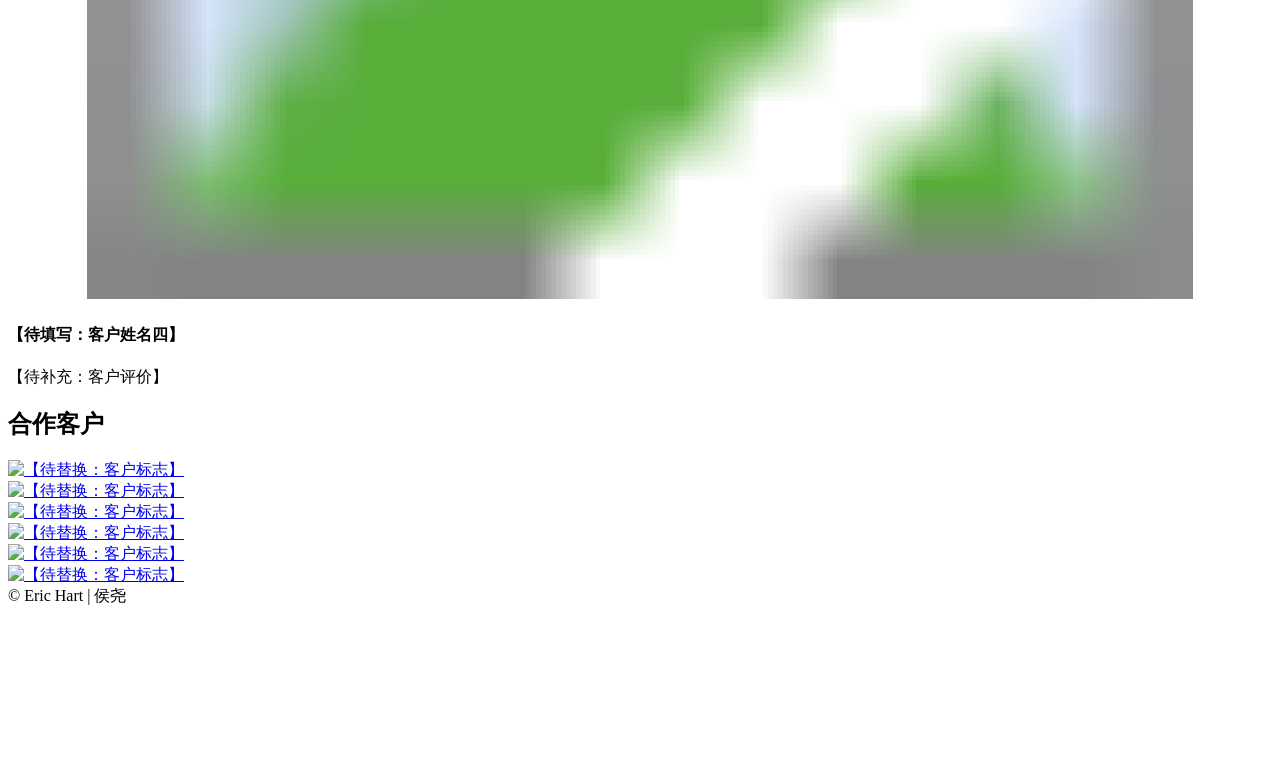
==== commit b094eab5: "Fill homepage education and verified B2B, SEO, AI, social and creative skills" ====
--- a/index.html
+++ b/index.html
@@ -68,7 +68,7 @@
 <div class="header__base-info">
 <h4 class="title titl--h4">Eric Hart | 侯尧</h4>
 <div class="status">B2B数字营销 | 陶瓷卫浴行业 | SEO与AI驱动内容 | 社媒运营</div>
-<ul class="header__social"><li><a href="https://github.com/eric-hart-ex" aria-label="GitHub">GitHub</a></li></ul>
+<ul class="header__social"><li><a href="https://github.com/eric-hart-ex" aria-label="GitHub">GitHub</a></li><li><a href="https://www.linkedin.com/in/eric-hart-3ba910378/" aria-label="LinkedIn个人主页">LinkedIn</a></li></ul>
 </div></div>
 <div class="header__right">
 <ul class="header__contact"><li><span class="overhead">邮箱</span><a href="mailto:eric.hart.ex@gmail.com">eric.hart.ex@gmail.com</a></li><li><span class="overhead">电话 / 微信</span><a href="tel:+8618710121420">+86 18710121420</a></li></ul>
@@ -94,38 +94,19 @@
 		        <div class="col-12 col-md-12 col-lg-10">
 				    <div class="box box-content">
 					    <!-- About -->
-						<div class="pb-0 pb-sm-2">
-		                    <h1 class="title title--h1 first-title title__separate">关于我</h1>								
-								    <!-- Education -->
-								    <h2 class="title title--h3">
-								        <img class="title-icon"
-								             src="assets/icons/icon-education.svg"
-								             alt="" />
-								        学历信息
-								    </h2>
-								
-								    <div class="timeline">
-								
-								        <!-- Item -->
-								        <article class="timeline__item">
-								            <h5 class="title title--h5 timeline__title">
-								                【待填写：学校名称】
-								            </h5>
-								
-								            <span class="timeline__period">
-								                【待填写：就读时间】
-								            </span>
-								
-								            <p class="timeline__description">
-								                【待补充：学历层次、所学专业与教育经历说明】
-								            </p>
-								        </article>
-								
-								    </div>
-								
-								</div>
-						
-						<!-- What -->
+<div class="pb-0 pb-sm-2">
+<h1 class="title title--h1 first-title title__separate">关于我</h1>
+<h2 class="title title--h3"><img class="title-icon" src="assets/icons/icon-education.svg" alt=""> 学历信息</h2>
+<div class="timeline"><article class="timeline__item">
+<h5 class="title title--h5 timeline__title">河南理工大学万方科技学院 · 计算机科学与技术（本科）</h5>
+<span class="timeline__period">2015.09 — 2019.06</span>
+<p class="timeline__description">学习网页制作、HTML、JavaScript、计算机网络及数据库基础；接触UI设计、Photoshop、Illustrator、Premiere与After Effects等内容创作工具。</p>
+</article></div>
+<div class="mt-2"><h2 class="title title--h3">职业定位</h2>
+<p>专注B2B制造业数字营销与外贸运营，拥有企业官网维护、SEO内容优化、海外社媒、视频制作和品牌宣传经验。工作经历覆盖陶瓷卫浴、制造业出海、TikTok达人营销及教育行业新媒体运营。</p>
+<p>结合计算机专业基础与内容运营经验，持续实践Google Search Console数据分析、网站索引与SEO问题排查，并使用ChatGPT、Codex等AI工具辅助内容规划、资料分析和工作流程优化。</p></div></div>
+
+<!-- What -->
 						<div class="mt-1">
 						    <h2 class="title title--h3">我能做什么</h2>
 							<div class="row">
@@ -134,8 +115,8 @@
 							        <div class="case-item">
 									    <img class="case-item__icon" src="assets/icons/icon-design.svg" alt="" />
 										<div>
-									        <h3 class="title title--h4">【待填写：服务方向一】</h3>
-										    <p class="case-item__caption">【待补充：服务内容说明】</p>
+									        <h3 class="title title--h4">B2B独立站与Google SEO</h3>
+										    <p class="case-item__caption">参与企业官网内容维护和SEO优化，使用Google Search Console分析搜索表现、页面收录及404、规范化等技术问题。</p>
 										</div>	
 									</div>
 								</div>
@@ -145,8 +126,8 @@
 							        <div class="case-item">
 									    <img class="case-item__icon" src="assets/icons/icon-dev.svg" alt="" />
 										<div>
-									        <h3 class="title title--h4">【待填写：服务方向二】</h3>
-										    <p class="case-item__caption">【待补充：服务内容说明】</p>
+									        <h3 class="title title--h4">AI驱动内容与工作流</h3>
+										    <p class="case-item__caption">在实际运营中探索ChatGPT、Codex辅助行业文章、内容梳理、网页调整及重复任务优化；持续学习自动化方法。</p>
 										</div>
 									</div>
 								</div>
@@ -156,8 +137,8 @@
 								    <div class="case-item">
 								        <img class="case-item__icon" src="assets/icons/icon-app.svg" alt="" />
 										<div>
-								            <h3 class="title title--h4">【待填写：服务方向三】</h3>
-									        <p class="case-item__caption">【待补充：服务内容说明】</p>
+								            <h3 class="title title--h4">海外社媒与内容营销</h3>
+									        <p class="case-item__caption">具备TikTok达人开发、海外KOL沟通、社媒视频运营、Shopify商品内容与B2B出海推广经验。</p>
 										</div>
 								   </div>
 								</div>
@@ -167,8 +148,8 @@
 								    <div class="case-item">
 									    <img class="case-item__icon" src="assets/icons/icon-photo.svg" alt="" />
 										<div>
-									        <h3 class="title title--h4">【待填写：服务方向四】</h3>
-										    <p class="case-item__caption">【待补充：服务内容说明】</p>
+									        <h3 class="title title--h4">平面设计与视频制作</h3>
+										    <p class="case-item__caption">使用Photoshop、Illustrator、Premiere、After Effects、剪映等工具制作企业宣传物料、产品视觉和视频内容。</p>
 										</div>
 									</div>
 								</div>
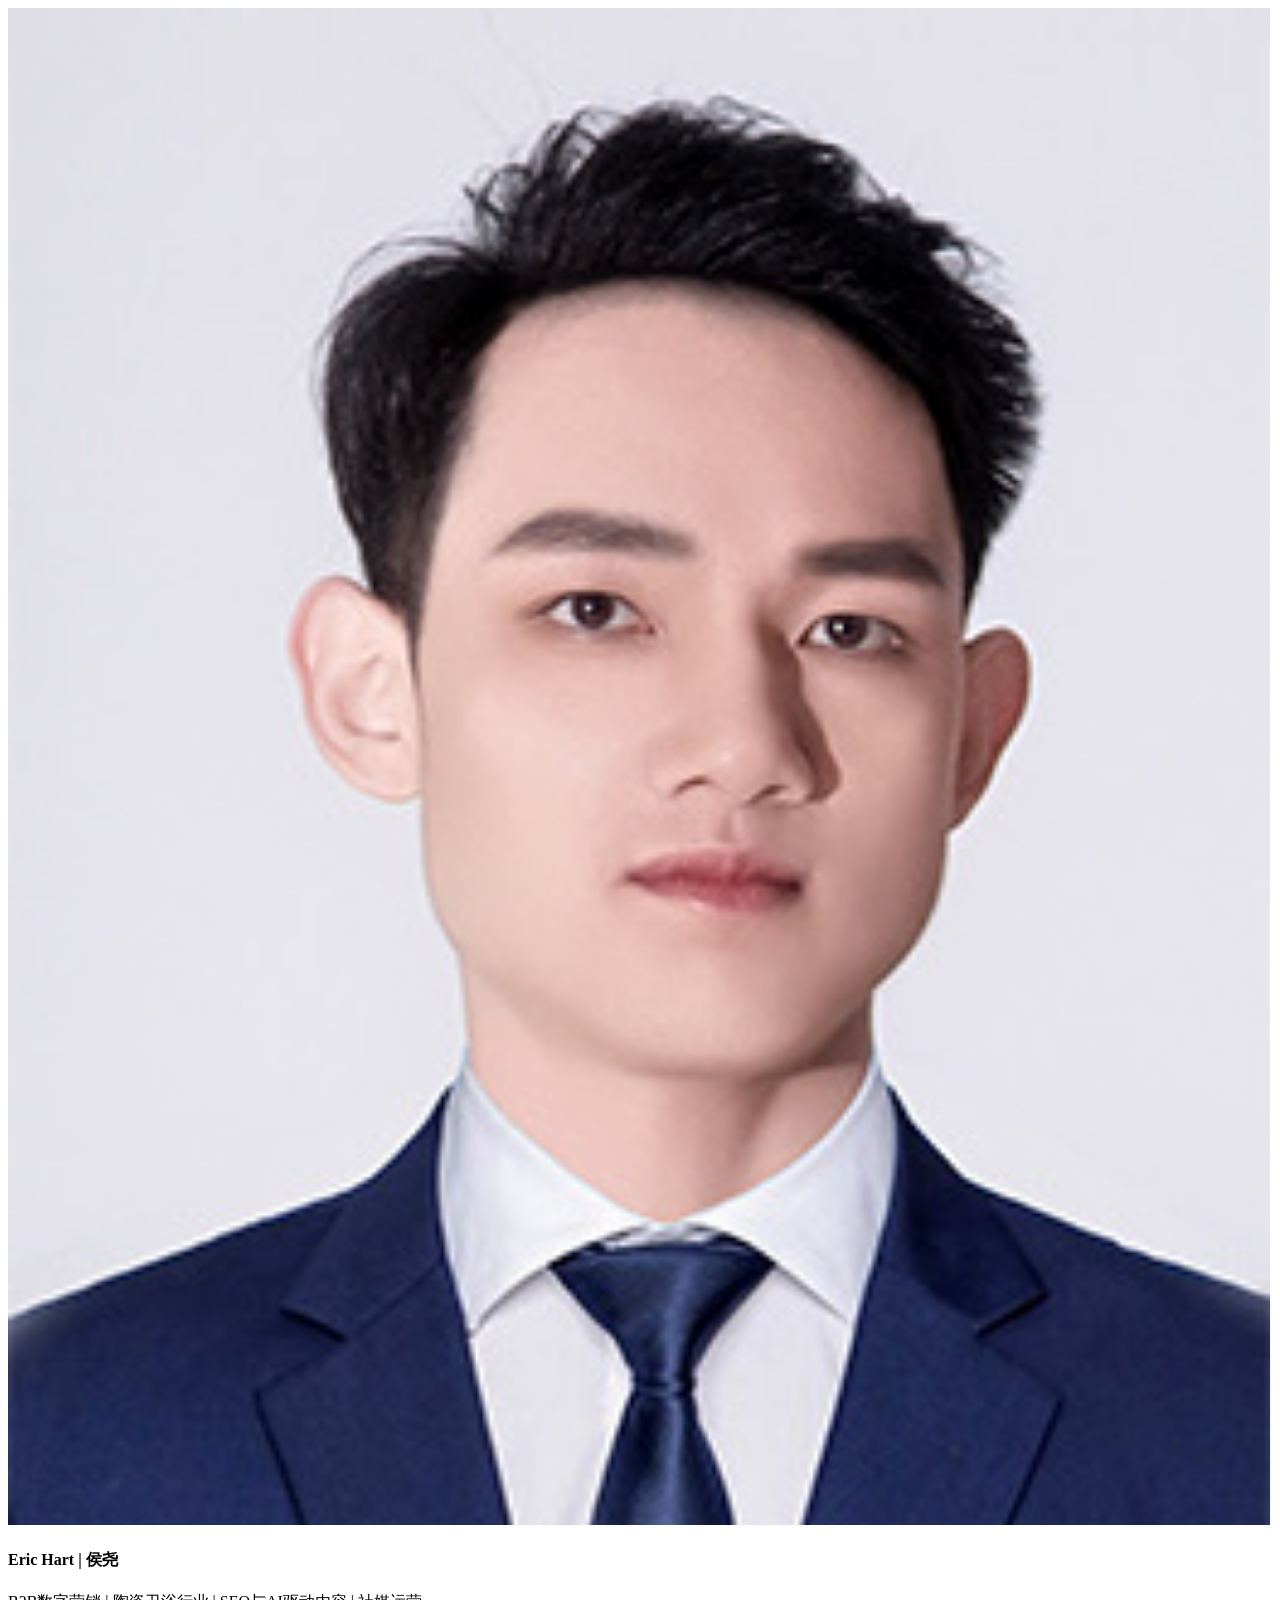
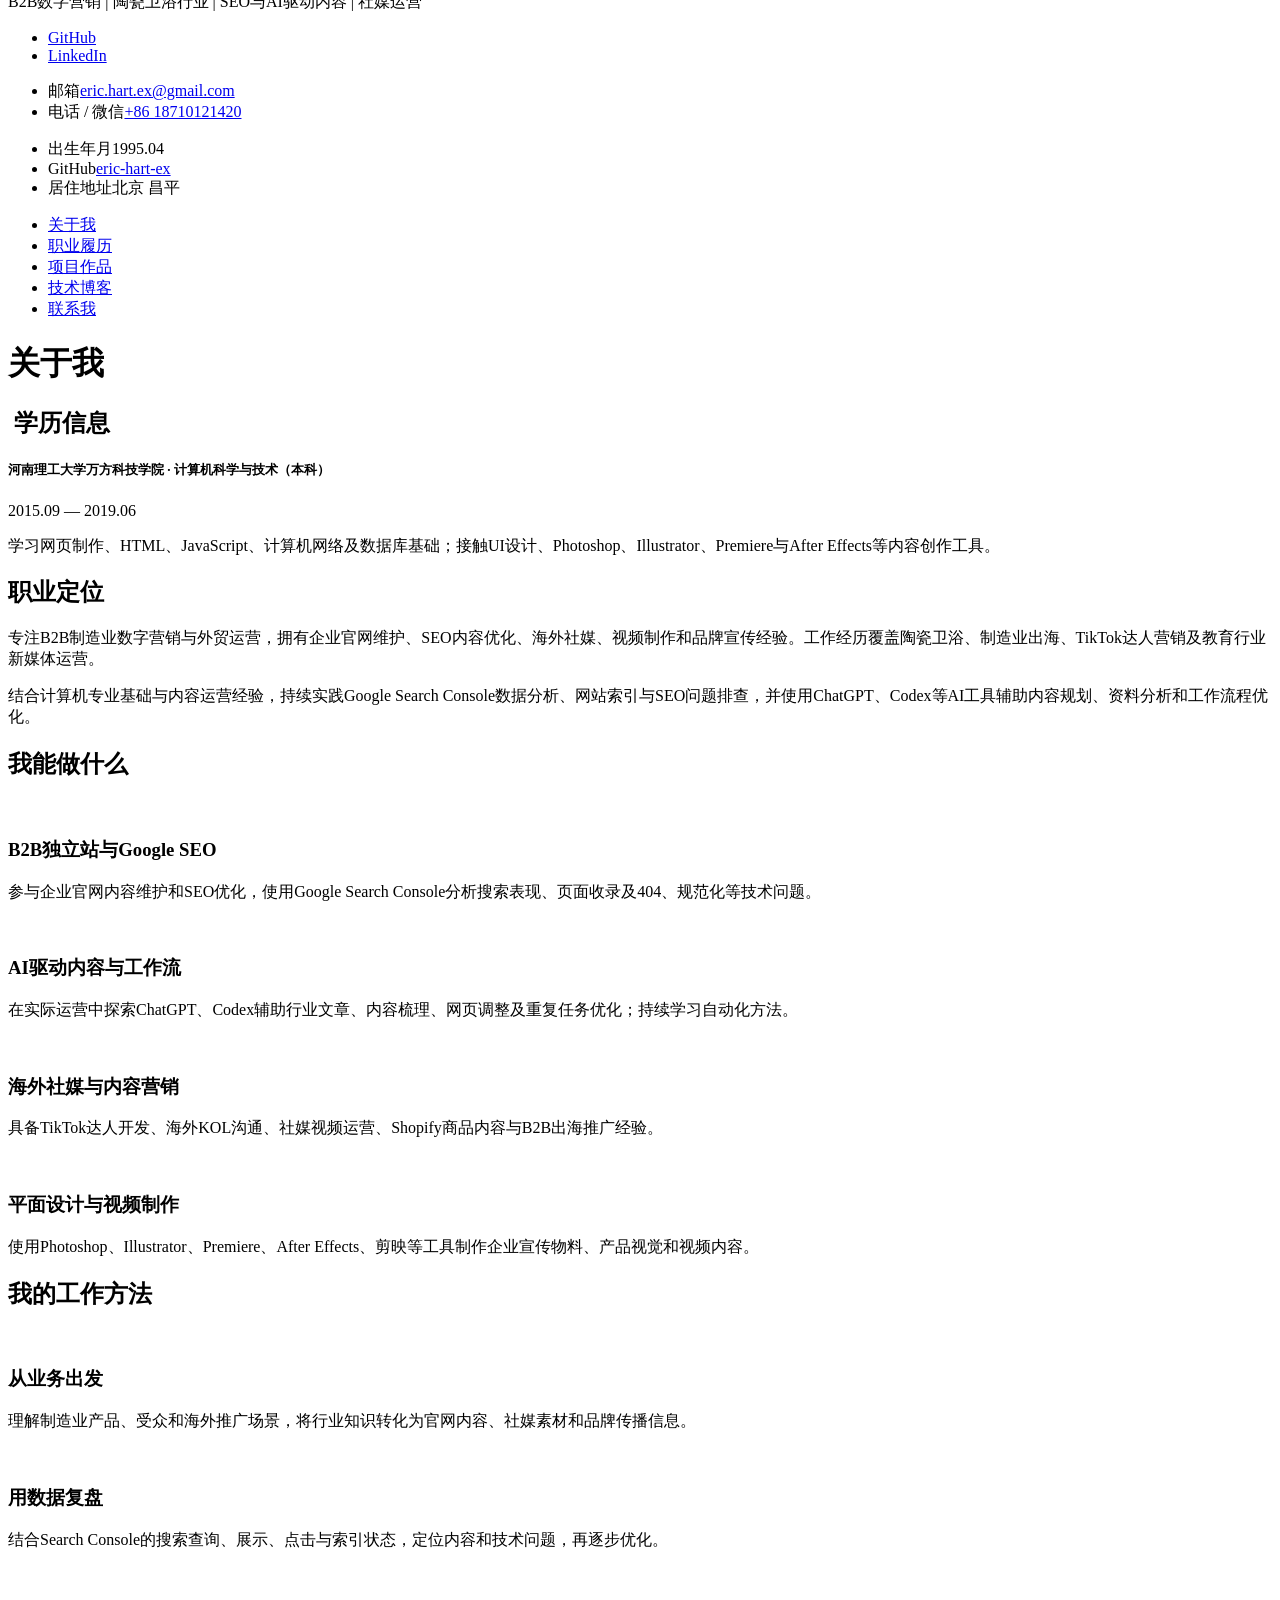
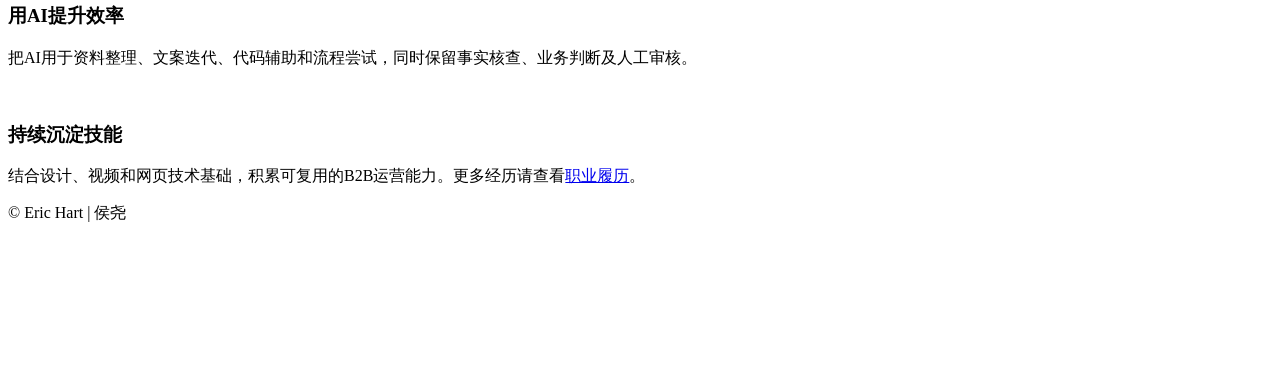
==== commit 9b28a7cc: "Replace template testimonials and logos with authentic working approach" ====
--- a/index.html
+++ b/index.html
@@ -156,111 +156,19 @@
 							</div>	
 						</div>
 						
-						<!-- Testimonials -->
-						<div class="mt-2">
-						    <h2 class="title title--h3">客户评价</h2>
-						    <div class="swiper-container js-carousel-review">
-                                <div class="swiper-wrapper">
-								    <!-- Item review -->
-                                    <div class="swiper-slide review-item">
-										<svg class="avatar avatar--80" viewBox="0 0 84 84">
-                                            <g class="avatar__hexagon">
-                                                <image xlink:href="assets/img/avatar-2.jpg" height="100%" width="100%" />
-                                            </g>
-                                        </svg>
-										<div class="review-item__textbox">
-											<h4 class="title title--h5">【待填写：客户姓名一】</h4>
-											<p class="review-item__caption">【待补充：客户评价】</p>
-									    </div>
-									</div>
-									
-									<!-- Item review -->
-                                    <div class="swiper-slide review-item">
-										<svg class="avatar avatar--80" viewBox="0 0 84 84">
-                                            <g class="avatar__hexagon">
-                                                <image xlink:href="assets/img/avatar-3.jpg" height="100%" width="100%" />
-                                            </g>
-                                        </svg>
-										<div class="review-item__textbox">
-											<h4 class="title title--h5">【待填写：客户姓名二】</h4>
-											<p class="review-item__caption">【待补充：客户评价】</p>
-										</div>
-									</div>
-									
-									<!-- Item review -->
-                                    <div class="swiper-slide review-item">
-										<svg class="avatar avatar--80" viewBox="0 0 84 84">
-                                            <g class="avatar__hexagon">
-                                                <image xlink:href="assets/img/avatar-4.jpg" height="100%" width="100%" />
-                                            </g>
-                                        </svg>
-										<div class="review-item__textbox">
-											<h4 class="title title--h5">【待填写：客户姓名三】</h4>
-											<p class="review-item__caption">【待补充：客户评价】</p>
-										</div>
-									</div>
-									
-									<!-- Item review -->
-                                    <div class="swiper-slide review-item">
-										<svg class="avatar avatar--80" viewBox="0 0 84 84">
-                                            <g class="avatar__hexagon">
-                                                <image xlink:href="assets/img/avatar-5.jpg" height="100%" width="100%" />
-                                            </g>
-                                        </svg>
-										<div class="review-item__textbox">
-											<h4 class="title title--h5">【待填写：客户姓名四】</h4>
-											<p class="review-item__caption">【待补充：客户评价】</p>
-										</div>
-									</div>
-                                </div>
-    
-                                <div class="swiper-pagination"></div>
-                            </div>
-						</div>
-						
-						<!-- Clients -->
-						<div class="mt-4">
-						    <h2 class="title title--h3">合作客户</h2>
-							
-							<div class="swiper-container js-carousel-clients">
-                                <div class="swiper-wrapper">
-								    <!-- Item client -->
-                                    <div class="swiper-slide">
-									    <a href="#"><img src="assets/img/logo-1.svg" alt="【待替换：客户标志】" /></a>
-									</div>
-									
-								    <!-- Item client -->
-                                    <div class="swiper-slide">
-									    <a href="#"><img src="assets/img/logo-2.svg" alt="【待替换：客户标志】" /></a>
-									</div>
-
-								    <!-- Item client -->
-                                    <div class="swiper-slide">
-									    <a href="#"><img src="assets/img/logo-3.svg" alt="【待替换：客户标志】" /></a>
-									</div>
-
-								    <!-- Item client -->
-                                    <div class="swiper-slide">
-									    <a href="#"><img src="assets/img/logo-4.svg" alt="【待替换：客户标志】" /></a>
-									</div>
-									
-								    <!-- Item client -->
-                                    <div class="swiper-slide">
-									    <a href="#"><img src="assets/img/logo-1.svg" alt="【待替换：客户标志】" /></a>
-									</div>
-									
-									<!-- Item client -->
-                                    <div class="swiper-slide">
-									    <a href="#"><img src="assets/img/logo-2.svg" alt="【待替换：客户标志】" /></a>
-									</div>
-								</div>
-								
-								<div class="swiper-pagination"></div>
-							</div>
-						</div>
-					</div>
-					
-					<!-- Footer -->
+						<!-- Professional Practice -->
+<div class="mt-2">
+<h2 class="title title--h3">我的工作方法</h2>
+<div class="row">
+<div class="col-12 col-lg-6"><div class="case-item"><img class="case-item__icon" src="assets/icons/icon-design.svg" alt=""><div><h3 class="title title--h4">从业务出发</h3><p class="case-item__caption">理解制造业产品、受众和海外推广场景，将行业知识转化为官网内容、社媒素材和品牌传播信息。</p></div></div></div>
+<div class="col-12 col-lg-6"><div class="case-item"><img class="case-item__icon" src="assets/icons/icon-dev.svg" alt=""><div><h3 class="title title--h4">用数据复盘</h3><p class="case-item__caption">结合Search Console的搜索查询、展示、点击与索引状态，定位内容和技术问题，再逐步优化。</p></div></div></div>
+<div class="col-12 col-lg-6"><div class="case-item"><img class="case-item__icon" src="assets/icons/icon-app.svg" alt=""><div><h3 class="title title--h4">用AI提升效率</h3><p class="case-item__caption">把AI用于资料整理、文案迭代、代码辅助和流程尝试，同时保留事实核查、业务判断及人工审核。</p></div></div></div>
+<div class="col-12 col-lg-6"><div class="case-item"><img class="case-item__icon" src="assets/icons/icon-photo.svg" alt=""><div><h3 class="title title--h4">持续沉淀技能</h3><p class="case-item__caption">结合设计、视频和网页技术基础，积累可复用的B2B运营能力。更多经历请查看<a href="resume.html">职业履历</a>。</p></div></div></div>
+</div>
+</div>
+</div>
+
+<!-- Footer -->
 					<footer class="footer">© Eric Hart | 侯尧</footer> 
 		        </div>
 			</div>
